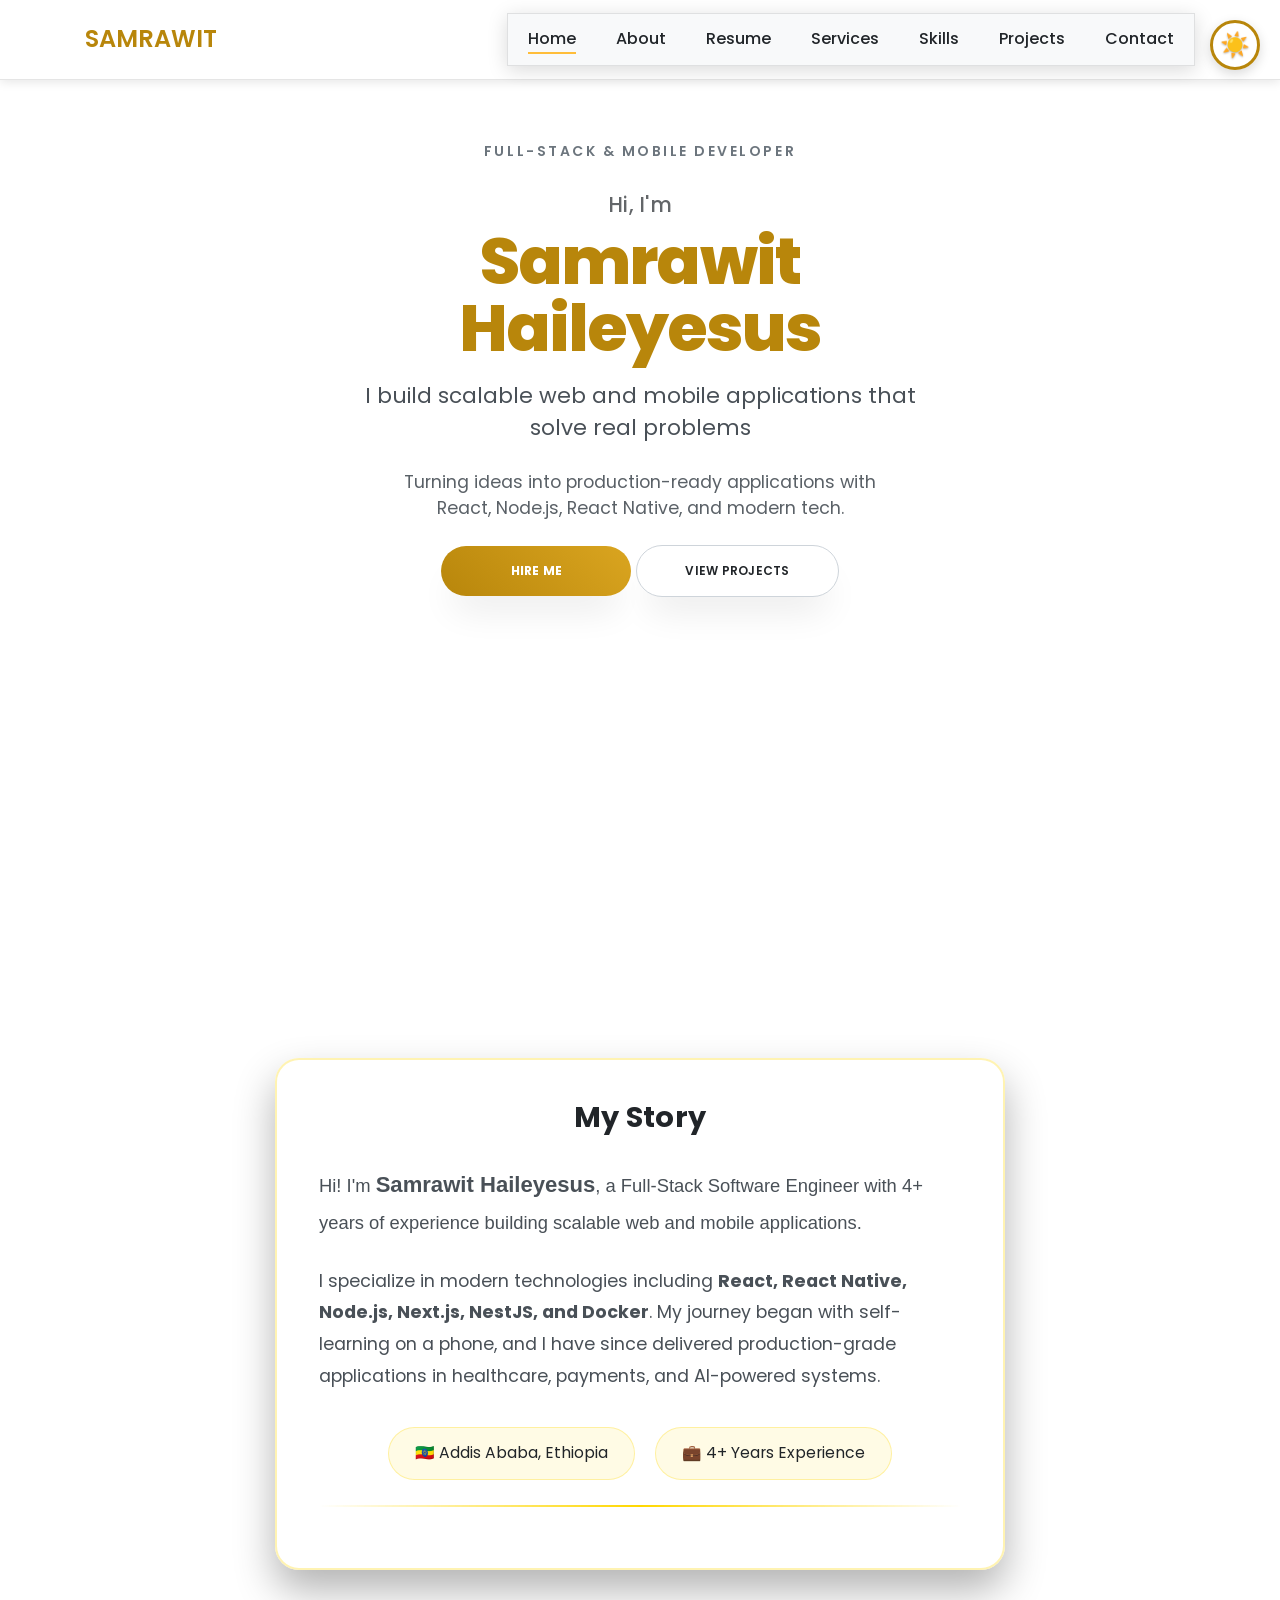
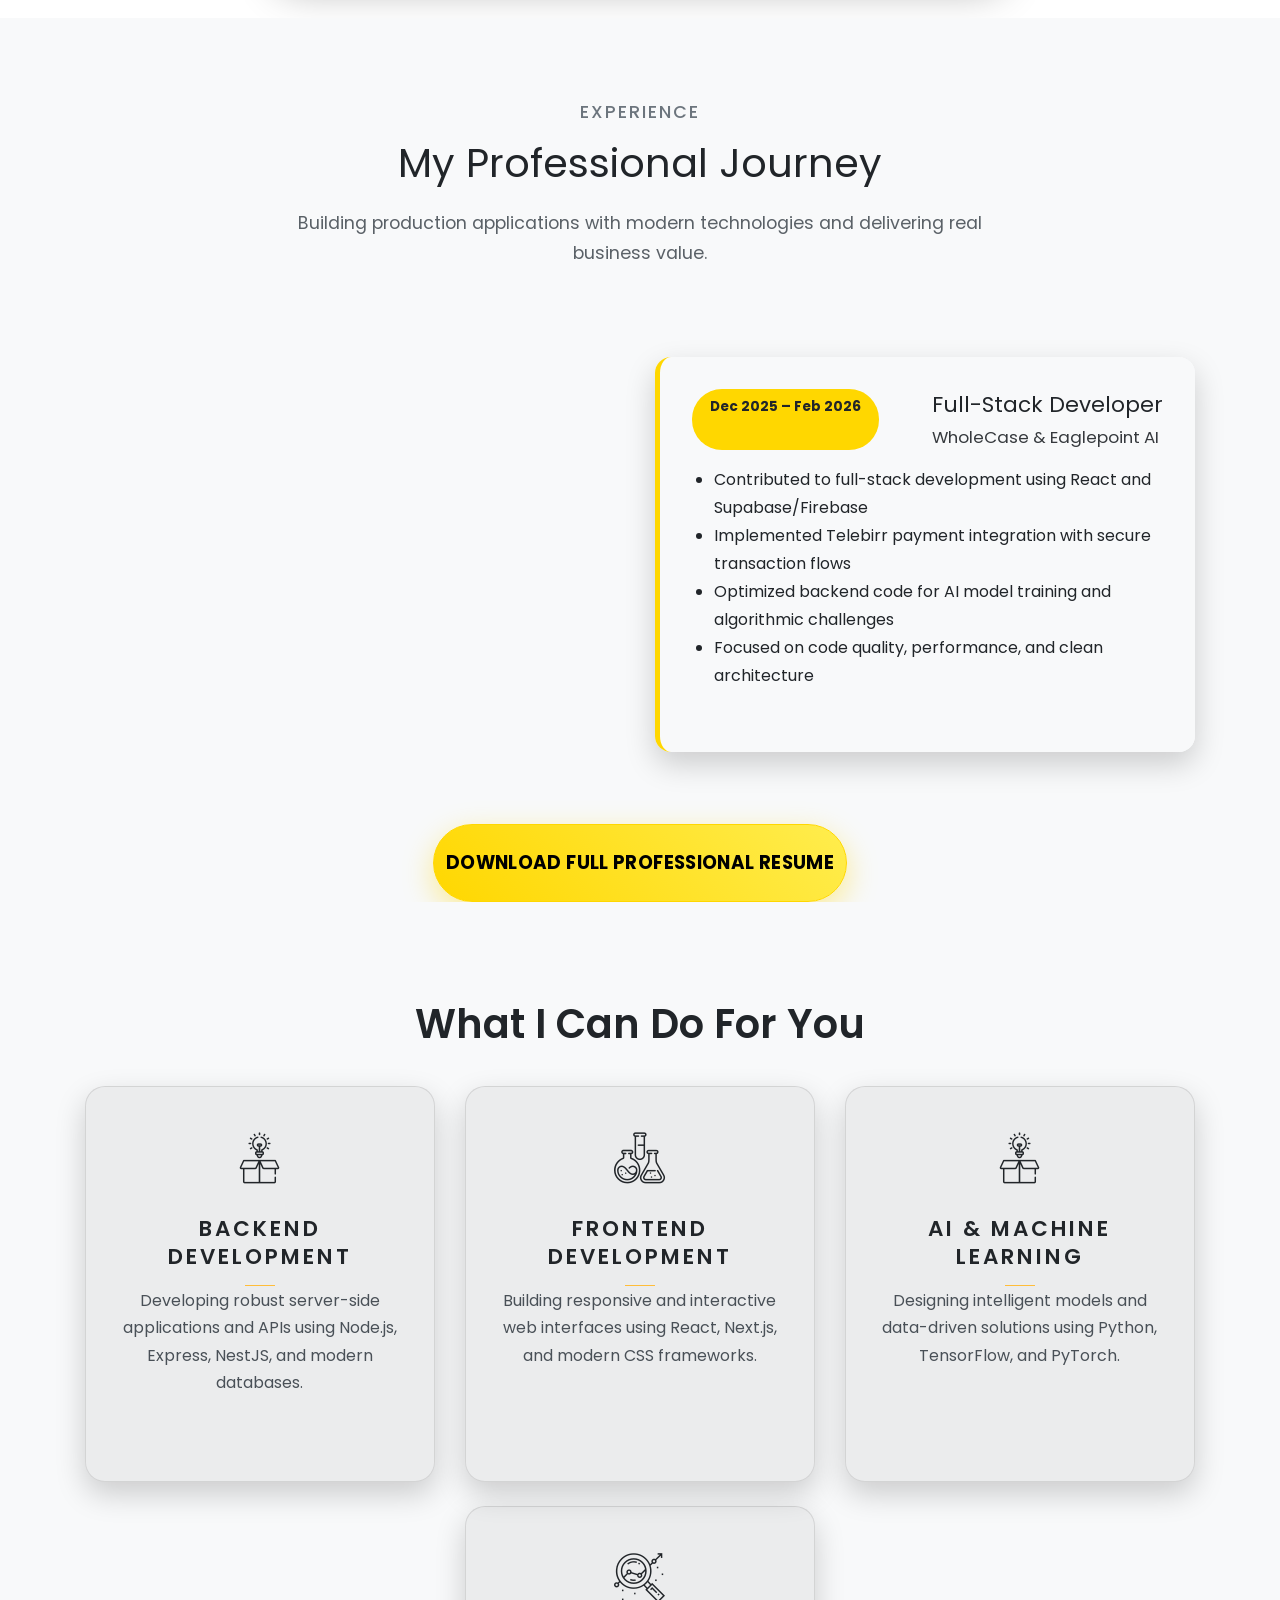
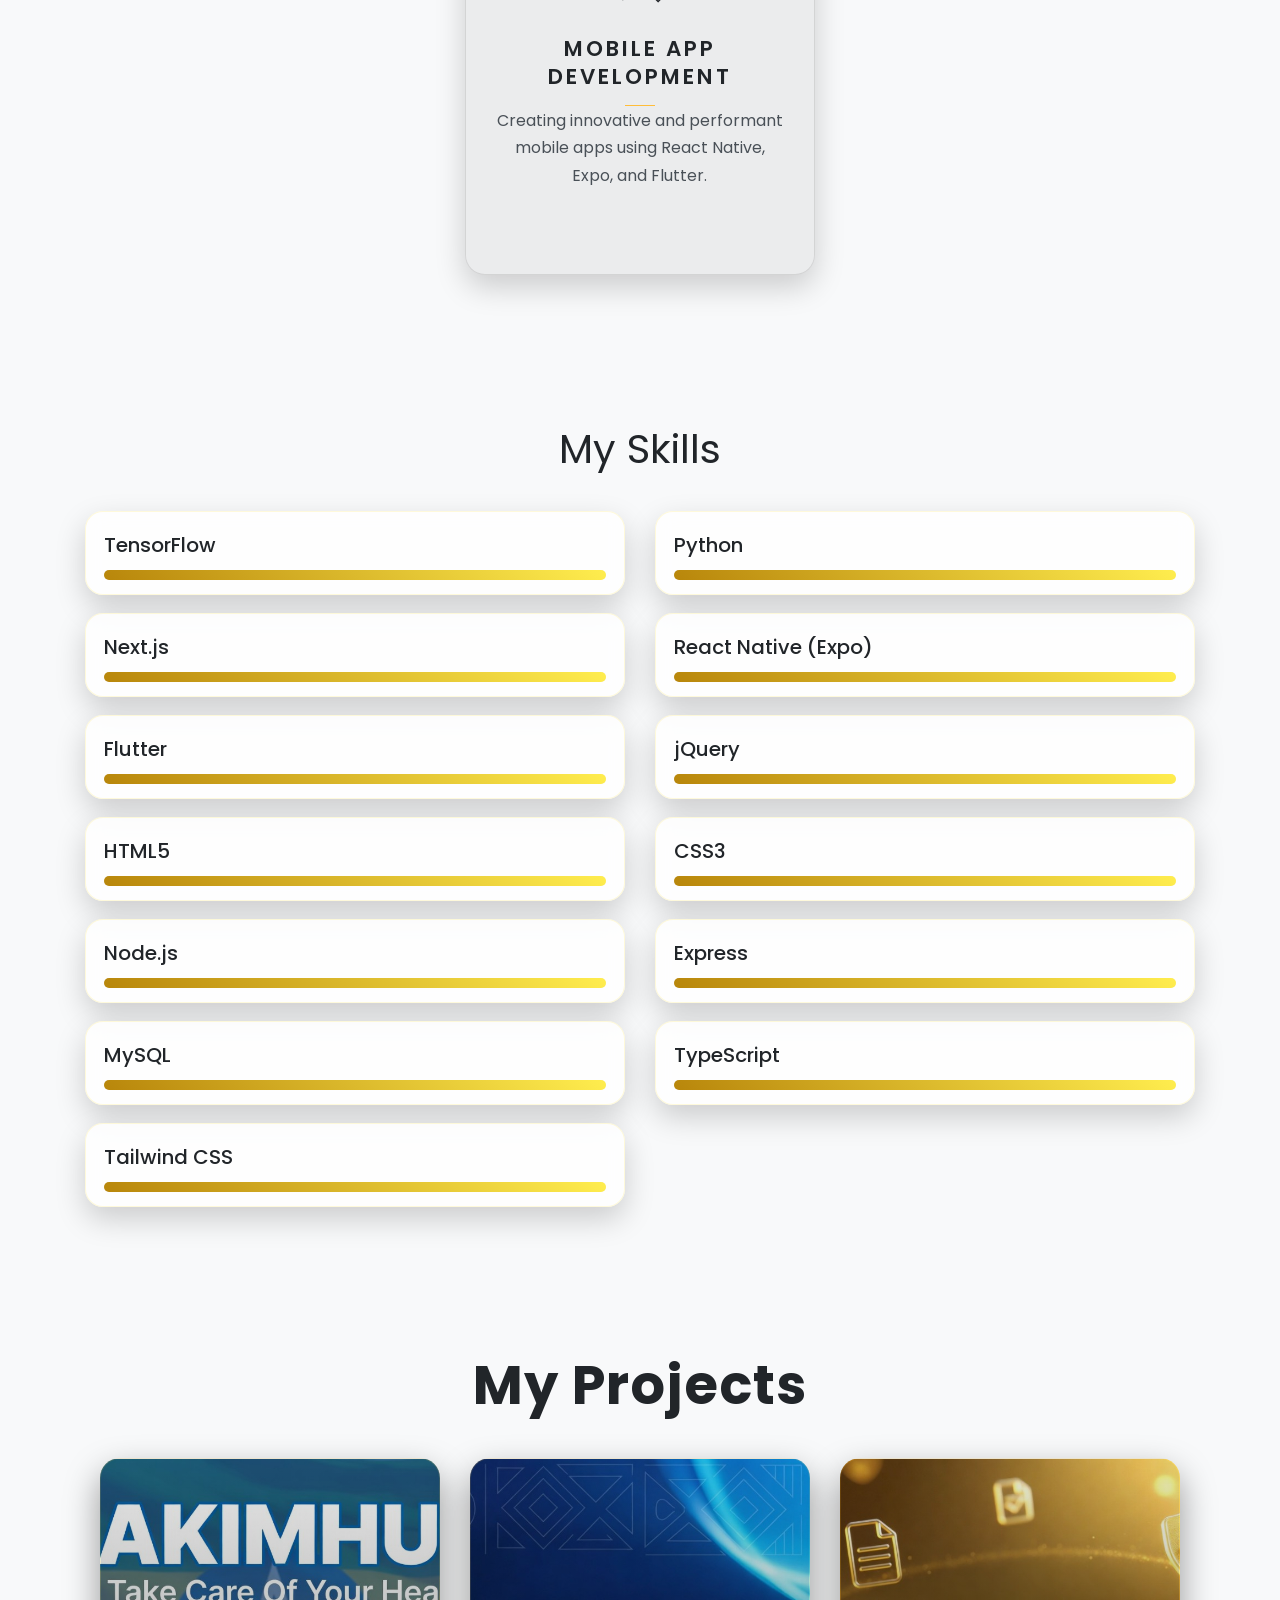
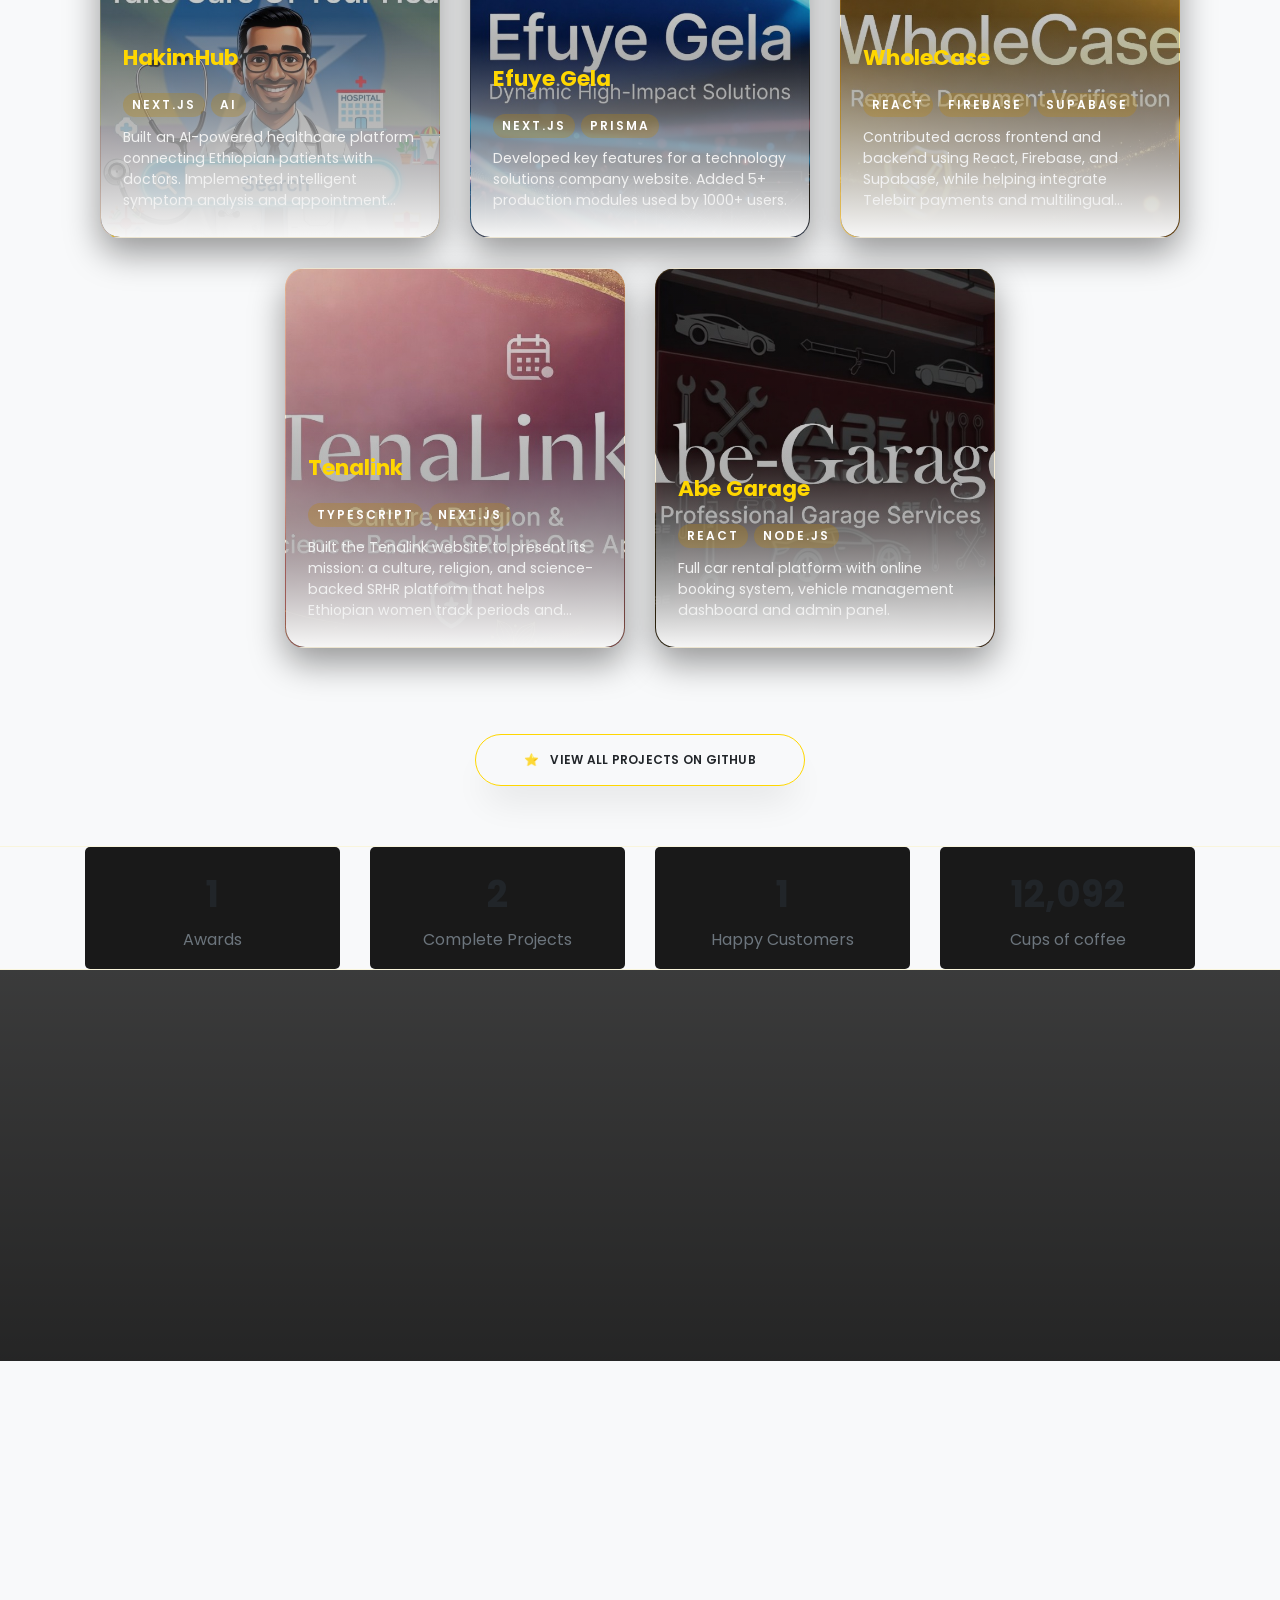
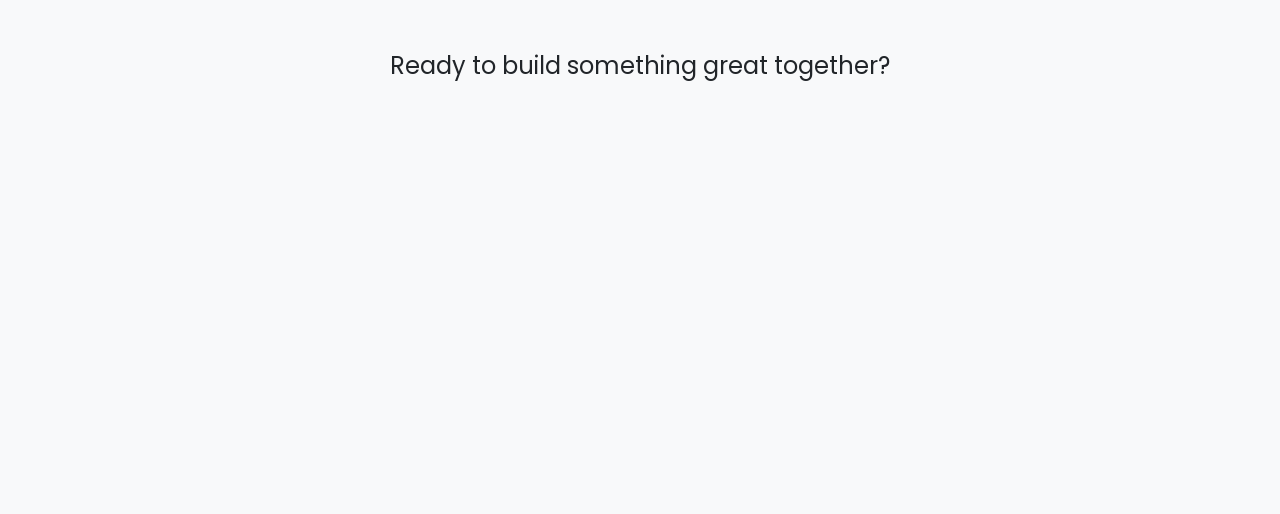
==== index.html @ e2651d64 "Update portfolio with new changes" ====
<!DOCTYPE html>
<html lang="en">
  <head>
    <title>Samrawit Haileyesus Portfolio</title>
    <meta charset="utf-8">
    <meta name="viewport" content="width=device-width, initial-scale=1, shrink-to-fit=no">
    <meta name="description" content="Samrawit Haileyesus - Full-Stack Developer and Mobile App Developer portfolio">
    <meta name="keywords" content="Full-Stack Developer, Mobile App Developer, React, Node.js, React Native, Web Development">
    <meta name="author" content="Samrawit Haileyesus">
    
    <link href="https://fonts.googleapis.com/css?family=Poppins:100,200,300,400,500,600,700,800,900" rel="stylesheet">

    <link rel="stylesheet" href="css/open-iconic-bootstrap.min.css">
    <link rel="stylesheet" href="css/animate.css">
    
    <link rel="stylesheet" href="css/owl.carousel.min.css">
    <link rel="stylesheet" href="css/owl.theme.default.min.css">
    <link rel="stylesheet" href="css/magnific-popup.css">

    <link rel="stylesheet" href="css/aos.css">

    <link rel="stylesheet" href="css/ionicons.min.css">
    
    <link rel="stylesheet" href="css/flaticon.css">
    <link rel="stylesheet" href="css/icomoon.css">
    <link rel="stylesheet" href="css/style.css">
  </head>
  <body data-spy="scroll" data-target=".site-navbar-target" data-offset="300">

     <!-- Theme Toggle Button - Top Left Corner -->
     <button class="theme-toggle-btn-fixed" id="theme-toggle" type="button" aria-label="Toggle theme">
       <span class="theme-icon">🌙</span>
     </button>


     <nav class="navbar navbar-expand-lg navbar-dark ftco_navbar ftco-navbar-light site-navbar-target" id="ftco-navbar">
     <div class="container">
       <a class="navbar-brand" href="index.html">Samrawit</a>

       <button class="navbar-toggler js-fh5co-nav-toggle fh5co-nav-toggle" type="button" data-toggle="collapse" data-target="#ftco-nav" aria-controls="ftco-nav" aria-expanded="false" aria-label="Toggle navigation">
         <span class="oi oi-menu"></span>
       </button>

	      <div class="collapse navbar-collapse" id="ftco-nav">
	        <ul class="navbar-nav nav ml-auto">
	          <li class="nav-item"><a href="#home-section" class="nav-link"><span>Home</span></a></li>
	          <li class="nav-item"><a href="#about-section" class="nav-link"><span>About</span></a></li>
	          <li class="nav-item"><a href="#resume-section" class="nav-link"><span>Resume</span></a></li>
	          <li class="nav-item"><a href="#services-section" class="nav-link"><span>Services</span></a></li>
	          <li class="nav-item"><a href="#skills-section" class="nav-link"><span>Skills</span></a></li>
	          <li class="nav-item"><a href="#projects-section" class="nav-link"><span>Projects</span></a></li>
	          <li class="nav-item"><a href="#contact-section" class="nav-link"><span>Contact</span></a></li>
	        </ul>
	      </div>
	    </div>
	  </nav>
    <div class="mobile-menu-backdrop" id="mobile-menu-backdrop"></div>
	  <section id="home-section" class="hero" style="background: #000000; height: 100vh; width: 100%; display: flex; align-items: center; position: relative;">
	  <div class="home-slider owl-carousel" style="width: 100%; height: 100%;">
	      <div class="slider-item">
	        <div class="container-fluid h-100">
	          <div class="row h-100 d-flex no-gutters slider-text align-items-center justify-content-center" data-scrollax-parent="true">
	           <div class="col-12 col-md-8 col-lg-6 d-flex align-items-center ftco-animate" data-scrollax=" properties: { translateY: '70%' }">
	           	<div class="text text-center">
	           		<span class="subheading">Full-Stack &amp; Mobile Developer</span>
	              <h1 class="mb-4 mt-3">
	                <span class="hero-intro">Hi, I'm</span>
	                <span class="hero-name">Samrawit Haileyesus</span>
	              </h1>
	              <h2 class="mb-4" style="font-size: 1.35rem; font-weight: 400; color: #ffd700;">I build scalable web and mobile applications that solve real problems</h2>
	              <p class="mb-4" style="max-width: 500px; margin-left: auto; margin-right: auto; font-size: 1.1rem; opacity: 0.9;">
	                Turning ideas into production-ready applications with React, Node.js, React Native, and modern tech.
	              </p>
	              <p>
	                <a href="#contact-section" class="btn btn-primary py-3 px-5 me-3" style="background: linear-gradient(45deg, #ffd700, #ffed4e); border: none; color: #000; font-weight: 700; border-radius: 50px;">Hire Me</a>
	                <a href="#projects-section" class="btn btn-white btn-outline-white py-3 px-5">View Projects</a>
	              </p>
	             </div>
	           </div>
	         </div>
	        </div>
	      </div>
	    </div>
    </section>

    <section class="ftco-about img ftco-section ftco-no-pb" id="about-section" style="background: #000000; padding: 60px 0; position: relative; overflow: hidden;">

    	<div class="container" style="position: relative; z-index: 2;">
    		<div class="row d-flex justify-content-center">
    			<div class="col-md-10 col-lg-8">
    				<div class="row justify-content-center pb-5">
            <div class="col-md-12 heading-section ftco-animate text-center" style="color: white;">
            	<h1 class="mb-3" style="color: #ffd700; font-size: 3.5rem; font-weight: 700; text-shadow: 3px 3px 6px rgba(0,0,0,0.7); letter-spacing: 2px;">About Me</h1>

            	<!-- Main content card -->
            	<div style="background: rgba(255, 255, 255, 0.08); border-radius: 25px; padding: 40px 60px; border: 2px solid rgba(255, 215, 0, 0.3); backdrop-filter: blur(10px); box-shadow: 0 20px 40px rgba(0,0,0,0.3); max-width: 1200px; margin: 0 auto;">

            		<!-- Bio section -->
            		<div style="margin-bottom: 30px;">
            			<h2 style="color: #ffd700; font-size: 1.8rem; margin-bottom: 25px; text-align: center;">My Story</h2>
            			<p style="color: #f8f9fa; font-size: 1.15rem; line-height: 1.9; margin-bottom: 25px; text-align: left; font-family: 'Segoe UI', Tahoma, Geneva, Verdana, sans-serif;">
            				Hi! I'm <strong style="color: #ffd700; font-size: 1.2em;">Samrawit Haileyesus</strong>, a Full-Stack Software Engineer with 4+ years of experience building scalable web and mobile applications.
            			</p>
            			<p style="color: #f8f9fa; font-size: 1.1rem; line-height: 1.8; margin-bottom: 0; text-align: left;">
            				I specialize in modern technologies including <strong>React, React Native, Node.js, Next.js, NestJS, and Docker</strong>. My journey began with self-learning on a phone, and I have since delivered production-grade applications in healthcare, payments, and AI-powered systems.
            			</p>
            		</div>

            		<div style="display: flex; gap: 20px; justify-content: center; flex-wrap: wrap; margin-top: 35px;">
            			<div style="background: rgba(255,215,0,0.1); padding: 12px 26px; border-radius: 30px; border: 1px solid rgba(255,215,0,0.3); color: #ffd700; font-size: 0.98rem;">
            				🇪🇹 Addis Ababa, Ethiopia
            			</div>
            			<div style="background: rgba(255,215,0,0.1); padding: 12px 26px; border-radius: 30px; border: 1px solid rgba(255,215,0,0.3); color: #ffd700; font-size: 0.98rem;">
            				💼 4+ Years Experience
            			</div>
            		</div>

            		<!-- Divider -->
            		<div style="width: 100%; height: 2px; background: linear-gradient(90deg, transparent, #ffd700, transparent); margin: 25px 0;"></div>

            	

            	</div>
            </div>
          </div>
    			</div>
    	</div>
    </section>

    <section class="ftco-section ftco-no-pb" id="resume-section" style="padding: 80px 0; background: var(--section-bg);">
    	<div class="container">
    		<div class="row justify-content-center pb-5">
          <div class="col-md-10 heading-section text-center ftco-animate">
            <span class="subheading" style="color:#ffd700; font-size:1.1rem; letter-spacing:2px;">EXPERIENCE</span>
            <h1 class="mb-3" style="color:#ffd700;">My Professional Journey</h1>
            <p style="max-width: 700px; margin: 0 auto 40px; font-size: 1.1rem; opacity: 0.9;">
              Building production applications with modern technologies and delivering real business value.
            </p>
          </div>
        </div>

    		<div class="row">
    			<!-- Tenalink -->
    			<div class="col-md-6 mb-4">
    				<div class="resume-wrap ftco-animate" style="background: var(--card-bg); border-radius: 16px; padding: 32px; height: 100%; border-left: 5px solid #ffd700; box-shadow: 0 10px 30px rgba(0,0,0,0.2);">
    					<div style="display: flex; justify-content: space-between; margin-bottom: 16px; flex-wrap: wrap; gap: 10px;">
    						<span class="date" style="background: #ffd700; color: #000; padding: 6px 18px; border-radius: 30px; font-size: 0.85rem; font-weight: 700;">Jun 2024 – Sep 2025</span>
    						<div class="text-end">
    							<h3 style="color: #ffd700; margin: 0; font-size: 1.35rem;">React Native Developer</h3>
    							<h4 style="color: #fff; margin: 4px 0 0; font-size: 1.05rem; opacity: 0.9;">Tenalink</h4>
    						</div>
    					</div>
    					<ul style="color: #ddd; line-height: 1.75; padding-left: 22px; margin: 0;">
    						<li>Developed <strong>9+ production modules</strong> for a health tracking mobile app using React Native and Expo</li>
    						<li>Built user authentication, appointment scheduling system, and real-time notifications</li>
    						<li>Integrated backend services with NestJS, Docker, and Swagger API documentation</li>
    					</ul>
    				</div>
    			</div>

    			<!-- WholeCase / Eaglepoint -->
    			<div class="col-md-6 mb-4">
    				<div class="resume-wrap ftco-animate" style="background: var(--card-bg); border-radius: 16px; padding: 32px; height: 100%; border-left: 5px solid #ffd700; box-shadow: 0 10px 30px rgba(0,0,0,0.2);">
    					<div style="display: flex; justify-content: space-between; margin-bottom: 16px; flex-wrap: wrap; gap: 10px;">
    						<span class="date" style="background: #ffd700; color: #000; padding: 6px 18px; border-radius: 30px; font-size: 0.85rem; font-weight: 700;">Dec 2025 – Feb 2026</span>
    						<div class="text-end">
    							<h3 style="color: #ffd700; margin: 0; font-size: 1.35rem;">Full-Stack Developer</h3>
    							<h4 style="color: #fff; margin: 4px 0 0; font-size: 1.05rem; opacity: 0.9;">WholeCase &amp; Eaglepoint AI</h4>
    						</div>
    					</div>
    					<ul style="color: #ddd; line-height: 1.75; padding-left: 22px; margin: 0;">
    						<li>Contributed to full-stack development using React and Supabase/Firebase</li>
    						<li>Implemented Telebirr payment integration with secure transaction flows</li>
    						<li>Optimized backend code for AI model training and algorithmic challenges</li>
    						<li>Focused on code quality, performance, and clean architecture</li>
    					</ul>
    				</div>
    			</div>
    		</div>

    		<!-- Download CV -->
    		<div class="row justify-content-center mt-5">
    			<div class="col-12 text-center ftco-animate">
    				<a href="https://flowcv.com/resume/ltc1hla692" target="_blank" 
    				   class="btn btn-primary py-4 px-6 cv-btn" 
    				   style="background: linear-gradient(45deg, #ffd700, #ffed4e); color: #000; font-weight: 700; border-radius: 50px; font-size: 1.15rem; box-shadow: 0 10px 30px rgba(255, 215, 0, 0.4); border: none; transition: all 0.3s ease;">
    					Download Full Professional Resume
    				</a>
    			</div>
    		</div>
    	</div>
    </section>

    <section class="ftco-section" id="services-section" style="background: #000000; padding: 60px 0;">
    	<div class="container">
    		<div class="row justify-content-center py-3 mt-3">
          <div class="col-md-12 heading-section text-center ftco-animate">
          
            <h2 class="mb-3" style="color: #ffd700; font-size: 2.5rem; font-weight: 600;">What I Can Do For You</h2>
            
          </div>
        </div>
    		<div class="row g-4">
          <div class="col-md-6 col-lg-4 text-center d-flex ftco-animate mb-4">
            <a href="#contact-section" class="services-1" style="background: rgba(255, 255, 255, 0.1); border-radius: 20px; padding: 45px 30px; color: white; transition: all 0.3s ease; text-decoration: none; display: block; height: 100%; border: 1px solid rgba(255,215,0,0.2); width: 100%;">
              <span class="icon">
                <i class="flaticon-ideas" style="color: #ffd700; font-size: 3.2rem; margin-bottom: 25px;"></i>
              </span>
              <div class="desc">
                <h3 class="mb-3" style="color: white; font-size: 1.35rem; font-weight: 600;">Backend Development</h3>
                <p style="color: #f8f9fa; font-size: 1rem; line-height: 1.7; margin: 0;">Developing robust server-side applications and APIs using Node.js, Express, NestJS, and modern databases.</p>
              </div>
            </a>
          </div>
      <div class="col-md-6 col-lg-4 text-center d-flex ftco-animate mb-4">
    		<a href="#contact-section" class="services-1" style="background: rgba(255, 255, 255, 0.1); border-radius: 20px; padding: 45px 30px; color: white; transition: all 0.3s ease; text-decoration: none; display: block; height: 100%; border: 1px solid rgba(255,215,0,0.2); width: 100%;">
    			<span class="icon">
    				<i class="flaticon-flasks" style="color: #ffd700; font-size: 3.2rem; margin-bottom: 25px;"></i>
    			</span>
    			<div class="desc">
    				<h3 class="mb-3" style="color: white; font-size: 1.35rem; font-weight: 600;">Frontend Development</h3>
    				<p style="color: #f8f9fa; font-size: 1rem; line-height: 1.7; margin: 0;">Building responsive and interactive web interfaces using React, Next.js, and modern CSS frameworks.</p>
    			</div>
    		</a>
    	</div>
    	<div class="col-md-6 col-lg-4 text-center d-flex ftco-animate mb-4">
    		<a href="#contact-section" class="services-1" style="background: rgba(255, 255, 255, 0.1); border-radius: 20px; padding: 45px 30px; color: white; transition: all 0.3s ease; text-decoration: none; display: block; height: 100%; border: 1px solid rgba(255,215,0,0.2); width: 100%;">
    			<span class="icon">
    				<i class="flaticon-ideas" style="color: #ffd700; font-size: 3.2rem; margin-bottom: 25px;"></i>
    			</span>
    			<div class="desc">
    				<h3 class="mb-3" style="color: white; font-size: 1.35rem; font-weight: 600;">AI & Machine Learning</h3>
    				<p style="color: #f8f9fa; font-size: 1rem; line-height: 1.7; margin: 0;">Designing intelligent models and data-driven solutions using Python, TensorFlow, and PyTorch.</p>
    			</div>
    		</a>
    	</div>
    	<div class="col-md-6 col-lg-4 text-center d-flex ftco-animate mb-4 mx-auto">
    		<a href="#contact-section" class="services-1" style="background: rgba(255, 255, 255, 0.1); border-radius: 20px; padding: 45px 30px; color: white; transition: all 0.3s ease; text-decoration: none; display: block; height: 100%; border: 1px solid rgba(255,215,0,0.2); width: 100%;">
    			<span class="icon">
    				<i class="flaticon-analysis" style="color: #ffd700; font-size: 3.2rem; margin-bottom: 25px;"></i>
    			</span>
    			<div class="desc">
    				<h3 class="mb-3" style="color: white; font-size: 1.35rem; font-weight: 600;">Mobile App Development</h3>
    				<p style="color: #f8f9fa; font-size: 1rem; line-height: 1.7; margin: 0;">Creating innovative and performant mobile apps using React Native, Expo, and Flutter.</p>
    			</div>
    		</a>
    	</div>
    

   </div>
    	</div>
    </section>

		
		<section class="ftco-section" id="skills-section" style="background: #000000; padding: 60px 0;">
		<div class="container">
		  <div class="row justify-content-center pb-3">
		    <div class="col-md-12 heading-section text-center ftco-animate">

		      <h1 class="mb-3" style="color: white;">My Skills</h1>
		     
		    </div>
		  </div>

    <div class="row">
      <div class="col-md-6 animate-box">
        <div class="progress-wrap ftco-animate">
          <h3 style="color: white;">TensorFlow</h3>
          <div class="progress" style="background: rgba(255, 255, 255, 0.2); border-radius: 10px;">
            <div class="progress-bar color-1" role="progressbar" style="width:100%; background: linear-gradient(45deg, #ffd700, #ffed4e);"></div>
          </div>
        </div>
       
      </div>
        <div class="col-md-6 animate-box">
        <div class="progress-wrap ftco-animate">
          <h3 style="color: white;">Python</h3>
          <div class="progress" style="background: rgba(255, 255, 255, 0.2); border-radius: 10px;">
            <div class="progress-bar color-1" role="progressbar" style="width:100%; background: linear-gradient(45deg, #ffd700, #ffed4e);"></div>
          </div>
        </div>
      </div>
      <div class="col-md-6 animate-box">
        <div class="progress-wrap ftco-animate">
          <h3 style="color: white;">Next.js</h3>
          <div class="progress" style="background: rgba(255, 255, 255, 0.2); border-radius: 10px;">
            <div class="progress-bar color-1" role="progressbar" style="width:100%; background: linear-gradient(45deg, #ffd700, #ffed4e);"></div>
          </div>
        </div>
      </div>

      

      <div class="col-md-6 animate-box">
        <div class="progress-wrap ftco-animate">
          <h3 style="color: white;">React Native (Expo)</h3>
          <div class="progress" style="background: rgba(255, 255, 255, 0.2); border-radius: 10px;">
            <div class="progress-bar color-3" role="progressbar" style="width:100%; background: linear-gradient(45deg, #ffd700, #ffed4e);"></div>
          </div>
        </div>
      </div>

      <div class="col-md-6 animate-box">
        <div class="progress-wrap ftco-animate">
          <h3 style="color: white;">Flutter</h3>
          <div class="progress" style="background: rgba(255, 255, 255, 0.2); border-radius: 10px;">
            <div class="progress-bar color-4" role="progressbar" style="width:100%; background: linear-gradient(45deg, #ffd700, #ffed4e);"></div>
          </div>
        </div>
      </div>

      <div class="col-md-6 animate-box">
        <div class="progress-wrap ftco-animate">
          <h3 style="color: white;">jQuery</h3>
          <div class="progress" style="background: rgba(255, 255, 255, 0.2); border-radius: 10px;">
            <div class="progress-bar color-5" role="progressbar" style="width:100%; background: linear-gradient(45deg, #ffd700, #ffed4e);"></div>
          </div>
        </div>
      </div>

      <div class="col-md-6 animate-box">
        <div class="progress-wrap ftco-animate">
          <h3 style="color: white;">HTML5</h3>
          <div class="progress" style="background: rgba(255, 255, 255, 0.2); border-radius: 10px;">
            <div class="progress-bar color-6" role="progressbar" style="width:100%; background: linear-gradient(45deg, #ffd700, #ffed4e);"></div>
          </div>
        </div>
      </div>

      <div class="col-md-6 animate-box">
        <div class="progress-wrap ftco-animate">
          <h3 style="color: white;">CSS3</h3>
          <div class="progress" style="background: rgba(255, 255, 255, 0.2); border-radius: 10px;">
            <div class="progress-bar color-1" role="progressbar" style="width:100%; background: linear-gradient(45deg, #ffd700, #ffed4e);"></div>
          </div>
        </div>
      </div>

      <div class="col-md-6 animate-box">
        <div class="progress-wrap ftco-animate">
          <h3 style="color: white;">Node.js</h3>
          <div class="progress" style="background: rgba(255, 255, 255, 0.2); border-radius: 10px;">
            <div class="progress-bar color-2" role="progressbar" style="width:100%; background: linear-gradient(45deg, #ffd700, #ffed4e);"></div>
          </div>
        </div>
      </div>

      <div class="col-md-6 animate-box">
        <div class="progress-wrap ftco-animate">
          <h3 style="color: white;">Express</h3>
          <div class="progress" style="background: rgba(255, 255, 255, 0.2); border-radius: 10px;">
            <div class="progress-bar color-3" role="progressbar" style="width:100%; background: linear-gradient(45deg, #ffd700, #ffed4e);"></div>
          </div>
        </div>
      </div>

      <div class="col-md-6 animate-box">
        <div class="progress-wrap ftco-animate">
          <h3 style="color: white;">MySQL</h3>
          <div class="progress" style="background: rgba(255, 255, 255, 0.2); border-radius: 10px;">
            <div class="progress-bar color-4" role="progressbar" style="width:100%; background: linear-gradient(45deg, #ffd700, #ffed4e);"></div>
          </div>
        </div>
      </div>
       <div class="col-md-6 animate-box">
        <div class="progress-wrap ftco-animate">
          <h3 style="color: white;">TypeScript</h3>
          <div class="progress" style="background: rgba(255, 255, 255, 0.2); border-radius: 10px;">
            <div class="progress-bar color-3" role="progressbar" style="width:100%; background: linear-gradient(45deg, #ffd700, #ffed4e);"></div>
          </div>
        </div>
      </div>
       <div class="col-md-6 animate-box">
        <div class="progress-wrap ftco-animate">
          <h3 style="color: white;">Tailwind CSS</h3>
          <div class="progress" style="background: rgba(255, 255, 255, 0.2); border-radius: 10px;">
            <div class="progress-bar color-3" role="progressbar" style="width:100%; background: linear-gradient(45deg, #ffd700, #ffed4e);"></div>
          </div>
        </div>
      </div>
    </div>
  </div>
</section>

 
<section class="ftco-section ftco-project" id="projects-section" style="background: #000000; padding: 60px 0;">
  <div class="container">
    <div class="row justify-content-center pb-3">
      <div class="col-md-12 heading-section text-center ftco-animate">
        <h1 class="mb-3" style="color: #ffd700; font-size: 3rem; font-weight: 700; text-shadow: 2px 2px 4px rgba(0,0,0,0.5);">My Projects</h1>
        
      </div>
    </div>

    <div class="row g-4 justify-content-center" style="max-width: 1200px; margin: 0 auto;">
      <!-- HakimHub - Featured -->
      <div class="col-md-6 col-lg-4">
        <a href="https://hakimhub.app/" style="text-decoration: none; color: inherit;" target="_blank" rel="noopener noreferrer">
          <div class="project img ftco-animate"
               style="background-image: url('images/hakimhub-app.png'); height:380px; background-size: cover; background-position: center; border-radius: 20px; position: relative; overflow: hidden; box-shadow: 0 15px 35px rgba(0,0,0,0.4); transition: all 0.4s cubic-bezier(0.4, 0, 0.2, 1);">
            <div class="overlay" style="background: linear-gradient(45deg, rgba(0,0,0,0.75) 0%, rgba(255,215,0,0.25) 100%);"></div>
            <div class="text text-center p-4" style="position: absolute; bottom:0; left:0; right:0; color:#fff; background: linear-gradient(transparent, rgba(0,0,0,0.95)); min-height: 165px; display: flex; flex-direction: column; justify-content: flex-end;">
              <h3 style="color: #ffd700; font-size: 1.35rem; margin-bottom: 8px; font-weight: 700;">HakimHub</h3>
              <div style="display:flex; gap:6px; margin-bottom:10px; flex-wrap:wrap; justify-content:center;">
                <span style="background:rgba(255,215,0,0.25); color:#ffd700; font-size:0.75rem; padding:2px 9px; border-radius:12px;">Next.js</span>
                <span style="background:rgba(255,215,0,0.25); color:#ffd700; font-size:0.75rem; padding:2px 9px; border-radius:12px;">AI</span>
              </div>
              <p style="color: #e0e0e0; font-size: 0.85rem; line-height: 1.45; margin: 0;">Built an AI-powered healthcare platform connecting Ethiopian patients with doctors. Implemented intelligent symptom analysis and appointment system.</p>
            </div>
          </div>
        </a>
      </div>
      <!-- Efuye Gela -->
      <div class="col-md-6 col-lg-4">
        <a href="https://efuye-gela-lovat.vercel.app/" style="text-decoration: none; color: inherit;" target="_blank" rel="noopener noreferrer">
          <div class="project img ftco-animate"
               style="background-image: url('images/efuye-gela-project.png'); height:380px; background-size: cover; background-position: center; border-radius: 20px; position: relative; overflow: hidden; box-shadow: 0 15px 35px rgba(0,0,0,0.4); transition: all 0.4s cubic-bezier(0.4, 0, 0.2, 1);">
            <div class="overlay" style="background: linear-gradient(45deg, rgba(0,0,0,0.75) 0%, rgba(255,215,0,0.25) 100%);"></div>
            <div class="text text-center p-4" style="position: absolute; bottom:0; left:0; right:0; color:#fff; background: linear-gradient(transparent, rgba(0,0,0,0.95)); min-height: 165px; display: flex; flex-direction: column; justify-content: flex-end;">
              <h3 style="color: #ffd700; font-size: 1.35rem; margin-bottom: 8px; font-weight: 700;">Efuye Gela</h3>
              <div style="display:flex; gap:6px; margin-bottom:10px; flex-wrap:wrap; justify-content:center;">
                <span style="background:rgba(255,215,0,0.25); color:#ffd700; font-size:0.75rem; padding:2px 9px; border-radius:12px;">Next.js</span>
                <span style="background:rgba(255,215,0,0.25); color:#ffd700; font-size:0.75rem; padding:2px 9px; border-radius:12px;">Prisma</span>
              </div>
              <p style="color: #e0e0e0; font-size: 0.85rem; line-height: 1.45; margin: 0;">Developed key features for a technology solutions company website. Added 5+ production modules used by 1000+ users.</p>
            </div>
          </div>
        </a>
      </div>

      <!-- WholeCase -->
      <div class="col-md-6 col-lg-4">
        <a href="https://whole-case.com/" style="text-decoration: none; color: inherit;" target="_blank" rel="noopener noreferrer">
          <div class="project img ftco-animate"
               style="background-image: url('images/wholecase-project.png'); height:380px; background-size: cover; background-position: center; border-radius: 20px; position: relative; overflow: hidden; box-shadow: 0 15px 35px rgba(0,0,0,0.4); transition: all 0.4s cubic-bezier(0.4, 0, 0.2, 1);">
            <div class="overlay" style="background: linear-gradient(45deg, rgba(0,0,0,0.75) 0%, rgba(255,215,0,0.25) 100%);"></div>
            <div class="text text-center p-4" style="position: absolute; bottom:0; left:0; right:0; color:#fff; background: linear-gradient(transparent, rgba(0,0,0,0.95)); min-height: 165px; display: flex; flex-direction: column; justify-content: flex-end;">
              <h3 style="color: #ffd700; font-size: 1.35rem; margin-bottom: 8px; font-weight: 700;">WholeCase</h3>
              <div style="display:flex; gap:6px; margin-bottom:10px; flex-wrap:wrap; justify-content:center;">
                <span style="background:rgba(255,215,0,0.25); color:#ffd700; font-size:0.75rem; padding:2px 9px; border-radius:12px;">React</span>
                <span style="background:rgba(255,215,0,0.25); color:#ffd700; font-size:0.75rem; padding:2px 9px; border-radius:12px;">Firebase</span>
                <span style="background:rgba(255,215,0,0.25); color:#ffd700; font-size:0.75rem; padding:2px 9px; border-radius:12px;">Supabase</span>
              </div>
              <p style="color: #e0e0e0; font-size: 0.85rem; line-height: 1.45; margin: 0;">Contributed across frontend and backend using React, Firebase, and Supabase, while helping integrate Telebirr payments and multilingual support.</p>
            </div>
          </div>
        </a>
      </div>

      <!-- Tenalink (Your strongest project) -->
      <div class="col-md-6 col-lg-4">
        <a href="https://www.tenalink.org/" style="text-decoration: none; color: inherit;" target="_blank" rel="noopener noreferrer">
          <div class="project img ftco-animate"
               style="background-image: url('images/tenalink-project.png'); height:380px; background-size: cover; background-position: center; border-radius: 20px; position: relative; overflow: hidden; box-shadow: 0 15px 35px rgba(0,0,0,0.4); transition: all 0.4s cubic-bezier(0.4, 0, 0.2, 1);">
            <div class="overlay" style="background: linear-gradient(45deg, rgba(0,0,0,0.75) 0%, rgba(255,215,0,0.25) 100%);"></div>
            <div class="text text-center p-4" style="position: absolute; bottom:0; left:0; right:0; color:#fff; background: linear-gradient(transparent, rgba(0,0,0,0.95)); min-height: 165px; display: flex; flex-direction: column; justify-content: flex-end;">
              <h3 style="color: #ffd700; font-size: 1.35rem; margin-bottom: 8px; font-weight: 700;">Tenalink</h3>
              <div style="display:flex; gap:6px; margin-bottom:10px; flex-wrap:wrap; justify-content:center;">
                <span style="background:rgba(255,215,0,0.25); color:#ffd700; font-size:0.75rem; padding:2px 9px; border-radius:12px;">TypeScript</span>
                <span style="background:rgba(255,215,0,0.25); color:#ffd700; font-size:0.75rem; padding:2px 9px; border-radius:12px;">Next.js</span>
              </div>
              <p style="color: #e0e0e0; font-size: 0.85rem; line-height: 1.45; margin: 0;">Built the Tenalink website to present its mission: a culture, religion, and science-backed SRHR platform that helps Ethiopian women track periods and pregnancy in one accessible experience.</p>
            </div>
          </div>
        </a>
      </div>

      <!-- Abe Garage -->
      <div class="col-md-6 col-lg-4">
        <a href="https://abe-gerage.netlify.app/" style="text-decoration: none; color: inherit;" target="_blank" rel="noopener noreferrer">
          <div class="project img ftco-animate"
               style="background-image: url('images/abe-garage-project.png'); height:380px; background-size: cover; background-position: center; border-radius: 20px; position: relative; overflow: hidden; box-shadow: 0 15px 35px rgba(0,0,0,0.4); transition: all 0.4s cubic-bezier(0.4, 0, 0.2, 1);">
            <div class="overlay" style="background: linear-gradient(45deg, rgba(0,0,0,0.75) 0%, rgba(255,215,0,0.25) 100%);"></div>
            <div class="text text-center p-4" style="position: absolute; bottom:0; left:0; right:0; color:#fff; background: linear-gradient(transparent, rgba(0,0,0,0.95)); min-height: 165px; display: flex; flex-direction: column; justify-content: flex-end;">
              <h3 style="color: #ffd700; font-size: 1.35rem; margin-bottom: 8px; font-weight: 700;">Abe Garage</h3>
              <div style="display:flex; gap:6px; margin-bottom:10px; flex-wrap:wrap; justify-content:center;">
                <span style="background:rgba(255,215,0,0.25); color:#ffd700; font-size:0.75rem; padding:2px 9px; border-radius:12px;">React</span>
                <span style="background:rgba(255,215,0,0.25); color:#ffd700; font-size:0.75rem; padding:2px 9px; border-radius:12px;">Node.js</span>
              </div>
              <p style="color: #e0e0e0; font-size: 0.85rem; line-height: 1.45; margin: 0;">Full car rental platform with online booking system, vehicle management dashboard and admin panel.</p>
            </div>
          </div>
        </a>
      </div>
</div>

<div class="text-center mt-5">
  <a href="https://github.com/samrawitgithubac" target="_blank" class="btn btn-outline-light py-3 px-5" style="border-color:#ffd700; color:#ffd700; border-radius:50px;">
    <span style="margin-right:8px;">⭐</span> View All Projects on GitHub
  </a>
</div>
</section>
<!-- Project hover effects -->
<style>
  #projects-section .project {
    cursor: pointer;
  }

  #projects-section .project .overlay {
    opacity: 1 !important;
    z-index: 1 !important;
    background: linear-gradient(180deg, rgba(0, 0, 0, 0.1) 0%, rgba(0, 0, 0, 0.22) 40%, rgba(0, 0, 0, 0.82) 100%) !important;
  }

  #projects-section .project .text {
    left: 0 !important;
    right: 0 !important;
    bottom: 0 !important;
    width: 100% !important;
    max-width: 100% !important;
    min-height: 175px !important;
    opacity: 1 !important;
    z-index: 2 !important;
    padding: 24px 22px !important;
    display: flex !important;
    flex-direction: column !important;
    justify-content: flex-end !important;
    align-items: flex-start !important;
    gap: 10px;
    text-align: left !important;
    background: linear-gradient(180deg, transparent 0%, rgba(0,0,0,0.16) 18%, rgba(0,0,0,0.94) 100%) !important;
    transform: none !important;
  }

  #projects-section .project .text h3,
  #projects-section .project .text p {
    width: 100%;
  }

  #projects-section .project .text > div {
    justify-content: flex-start !important;
    margin-bottom: 0 !important;
  }

  #projects-section .project .text p {
    margin: 0 !important;
    color: #f1f1f1 !important;
    font-size: 0.88rem !important;
    line-height: 1.5 !important;
    display: -webkit-box;
    line-clamp: 4;
    -webkit-line-clamp: 4;
    -webkit-box-orient: vertical;
    overflow: hidden;
  }

  #projects-section .project:hover .overlay {
    background: linear-gradient(180deg, rgba(0, 0, 0, 0.16) 0%, rgba(0, 0, 0, 0.3) 42%, rgba(0, 0, 0, 0.96) 100%) !important;
  }

  #projects-section .project:hover .text {
    transform: translateY(-4px) !important;
  }

  .project:hover {
    transform: translateY(-10px);
    box-shadow: 0 20px 40px rgba(255, 215, 0, 0.3);
  }

  /* Better mobile project cards */
  @media (max-width: 768px) {
    .project {
      height: 320px !important;
    }
    #projects-section .project .text {
      min-height: 145px !important;
      padding: 18px 16px !important;
    }
    #projects-section .project .text h3 {
      font-size: 1.1rem;
    }
    #projects-section .project .text p {
      font-size: 0.78rem !important;
      line-clamp: 3;
      -webkit-line-clamp: 3;
    }
  }
  .project:hover .overlay {
    background: linear-gradient(45deg, rgba(255,215,0,0.3) 0%, rgba(0,0,0,0.8) 100%);
  }
  .project .text h3 {
    transition: color 0.3s ease;
  }
  .project:hover .text h3 {
    color: #ffd700; /* highlight title on hover */
  }

  /* Contact icon hover effects */
  .contact-info .icon span {
    transition: all 0.3s ease;
  }
  .contact-info .icon span:hover {
    transform: scale(1.2);
    filter: brightness(1.2);
  }

  /* GitHub icon hover effect */
  .box:hover .icon span {
    transform: scale(1.2);
    filter: brightness(1.2);
  }

  /* Theme Toggle Button */
  .theme-toggle-btn-fixed {
    position: fixed;
    top: 20px;
    right: 20px;
    background: rgba(255, 215, 0, 0.2);
    border: 2px solid #ffd700;
    border-radius: 50%;
    width: 50px;
    height: 50px;
    display: flex;
    align-items: center;
    justify-content: center;
    cursor: pointer;
    transition: all 0.3s ease;
    font-size: 1.5rem;
    z-index: 1000;
  }

  .theme-toggle-btn-fixed:hover,
  .theme-toggle-btn-fixed:active,
  .theme-toggle-btn-fixed:focus {
    background: rgba(255, 215, 0, 0.3);
    transform: scale(1.05);
    outline: none;
  }

  /* Better touch interaction for mobile */
  .theme-toggle-btn-fixed {
    -webkit-tap-highlight-color: transparent;
    touch-action: manipulation;
  }

  .theme-icon {
    transition: transform 0.3s ease;
  }

  /* CSS Variables for Theme */
  :root {
    --bg-color: #000000;
    --text-color: #ffffff;
    --card-bg: rgba(255, 255, 255, 0.08);
    --card-border: rgba(255, 215, 0, 0.3);
    --navbar-bg: rgba(0, 0, 0, 0.95);
    --section-bg: #000000;
    --gold-color: #ffd700;
    --text-muted: #f8f9fa;
    --overlay-bg: rgba(0, 0, 0, 0.7);
  }

  /* Light Theme Variables */
  .light-theme {
    --bg-color: #ffffff;
    --text-color: #000000;
    --card-bg: rgba(0, 0, 0, 0.05);
    --card-border: rgba(0, 0, 0, 0.1);
    --navbar-bg: rgba(255, 255, 255, 0.95);
    --section-bg: #f8f9fa;
    --gold-color: #b8860b;
    --text-muted: #495057;
    --overlay-bg: rgba(255, 255, 255, 0.8);
    --heading-color: #212529;
    --link-color: #007bff;
    --button-bg: #007bff;
    --button-text: #ffffff;
  }

  /* Apply CSS Variables */
  body {
    background-color: var(--bg-color);
    color: var(--text-color);
    transition: all 0.3s ease;
  }

  .navbar {
    background-color: var(--navbar-bg) !important;
  }

  .navbar-brand {
    color: var(--gold-color) !important;
  }

  .nav-link {
    color: var(--text-color) !important;
  }

  .hero {
    background-color: var(--bg-color) !important;
  }

  .ftco-about, .ftco-section, .ftco-project, .ftco-section {
    background-color: var(--section-bg) !important;
  }

  .heading-section h1, .heading-section h2 {
    color: var(--gold-color) !important;
  }

  .services-1 {
    background: var(--card-bg) !important;
    border: 1px solid var(--card-border) !important;
    color: var(--text-color) !important;
  }

  .services-1 h3 {
    color: var(--text-color) !important;
  }

  .services-1 p {
    color: var(--text-muted) !important;
  }

  .progress {
    background: var(--card-bg) !important;
  }

  .progress-bar {
    background: linear-gradient(45deg, var(--gold-color), #ffed4e) !important;
  }

  .project {
    background-color: var(--section-bg) !important;
  }

  .project .overlay {
    background: linear-gradient(45deg, var(--overlay-bg) 0%, rgba(255, 215, 0, 0.2) 100%) !important;
  }

  .project .text {
    background: linear-gradient(transparent, rgba(0, 0, 0, 0.9)) !important;
  }

  .project .text h3 {
    color: var(--gold-color) !important;
  }

  .box {
    background: var(--card-bg) !important;
    border: 1px solid var(--card-border) !important;
    color: var(--text-color) !important;
  }

  .box h3 {
    color: var(--text-color) !important;
  }

  .box p {
    color: var(--text-muted) !important;
  }

  .contact-form {
    background: var(--card-bg) !important;
    color: var(--text-color) !important;
  }

  .form-control {
    background-color: var(--bg-color) !important;
    color: var(--text-color) !important;
    border-color: var(--card-border) !important;
  }

  .form-control::placeholder {
    color: var(--text-muted) !important;
  }

  .footer {
    background-color: var(--section-bg) !important;
    color: var(--text-color) !important;
  }

  /* Light theme navbar specific */
  .light-theme .navbar {
    background: rgba(255, 255, 255, 0.95) !important;
    backdrop-filter: blur(10px) !important;
    box-shadow: 0 2px 10px rgba(0, 0, 0, 0.1) !important;
    border-bottom: 1px solid rgba(0, 0, 0, 0.1) !important;
  }

  /* Light theme mobile navbar */
  .light-theme .navbar-nav {
    background: rgba(248, 249, 250, 0.98) !important;
    box-shadow: 0 4px 20px rgba(0, 0, 0, 0.15) !important;
    border: 1px solid rgba(0, 0, 0, 0.1) !important;
  }

  .light-theme .navbar-nav .nav-link {
    color: #212529 !important;
  }

  .light-theme .navbar-nav .nav-link:hover {
    background: rgba(0, 123, 255, 0.1) !important;
    color: #007bff !important;
  }

  /* Hamburger icon fix for light mode */
  .light-theme .navbar-toggler {
    color: #212529 !important;
    border-color: #212529 !important;
  }

  .light-theme .oi {
    color: #212529 !important;
  }

  .light-theme .navbar-toggler {
    border-color: rgba(0, 0, 0, 0.6) !important;
    background: rgba(255, 255, 255, 0.95) !important;
    border-width: 2px !important;
    box-shadow: 0 2px 8px rgba(0, 0, 0, 0.15) !important;
  }

  .light-theme .navbar-toggler:hover {
    background: rgba(255, 255, 255, 1) !important;
    border-color: rgba(0, 0, 0, 0.8) !important;
    box-shadow: 0 4px 12px rgba(0, 0, 0, 0.25) !important;
  }

  .light-theme .navbar-toggler-icon {
    background-image: url("data:image/svg+xml,%3csvg xmlns='http://www.w3.org/2000/svg' width='30' height='30' viewBox='0 0 30 30'%3e%3cpath stroke='rgba%280, 0, 0, 0.8%29' stroke-linecap='round' stroke-miterlimit='10' stroke-width='2.5' d='M4 7h22M4 15h22M4 23h22'/%3e%3c/svg%3e") !important;
  }

  /* Light Theme Text Color Fixes */
  .light-theme .heading-section h1,
  .light-theme .heading-section h2,
  .light-theme h1,
  .light-theme h2,
  .light-theme h3,
  .light-theme h4,
  .light-theme h5,
  .light-theme h6 {
    color: #212529 !important;
  }

  .light-theme .text,
  .light-theme .services-1,
  .light-theme .box,
  .light-theme .progress-wrap h3,
  .light-theme .resume-wrap h2,
  .light-theme .ftco-footer-widget h2 {
    color: #212529 !important;
  }

  .light-theme .services-1 p,
  .light-theme .box p,
  .light-theme .progress-wrap,
  .light-theme .resume-wrap p,
  .light-theme .ftco-footer-widget p {
    color: #495057 !important;
  }

  .light-theme .subheading {
    color: #6c757d !important;
  }

  .light-theme .btn-primary {
    background-color: #007bff !important;
    border-color: #007bff !important;
    color: #ffffff !important;
  }

  .light-theme .btn-white {
    background-color: #ffffff !important;
    border-color: #ffffff !important;
    color: #212529 !important;
  }

  .light-theme .navbar-brand {
    color: #b8860b !important;
    font-weight: 600 !important;
  }

  .light-theme .nav-link {
    color: #212529 !important;
    font-weight: 500 !important;
  }

  .light-theme .nav-link:hover {
    color: #007bff !important;
    background: rgba(0, 123, 255, 0.1) !important;
  }

  /* Mobile navbar brand responsive */
  @media (max-width: 991px) {
    .navbar-brand {
      font-size: 1.5rem;
      margin-left: 10px;
    }
  }

  @media (max-width: 576px) {
    .navbar-brand {
      font-size: 1.3rem;
      margin-left: 5px;
    }
  }

  /* Light theme project cards */
  .light-theme .project .text {
    background: linear-gradient(transparent, rgba(33, 37, 41, 0.9)) !important;
  }

  .light-theme .project .text h3 {
    color: #ffd700 !important;
  }

  .light-theme .project .text span {
    color: #ffffff !important;
    background: rgba(184, 134, 11, 0.3) !important;
  }

  .light-theme .project .text p {
    color: #e9ecef !important;
  }

  /* Light theme contact form */
  .light-theme .contact-form {
    background: rgba(248, 249, 250, 0.8) !important;
  }

  .light-theme .form-control {
    background-color: #ffffff !important;
    color: #212529 !important;
    border-color: rgba(0, 0, 0, 0.1) !important;
  }

  .light-theme .form-control:focus {
    border-color: #007bff !important;
    box-shadow: 0 0 0 0.2rem rgba(0, 123, 255, 0.25) !important;
  }

  /* Light theme button fixes */
  .light-theme .btn {
    color: #212529 !important;
  }

  .light-theme .btn-primary {
    background-color: #007bff !important;
    border-color: #007bff !important;
    color: #ffffff !important;
  }

  .light-theme .btn-primary:hover {
    background-color: #0056b3 !important;
    border-color: #0056b3 !important;
  }

  .cv-btn,
  .cv-btn:focus {
    background: linear-gradient(45deg, #ffd700, #ffed4e) !important;
    border-color: #ffd700 !important;
    color: #000 !important;
    box-shadow: 0 10px 30px rgba(255, 215, 0, 0.4) !important;
  }

  .cv-btn:hover {
    background: linear-gradient(45deg, #ffed4e, #ffd700) !important;
    border-color: #ffd700 !important;
    color: #000 !important;
    transform: translateY(-2px);
    box-shadow: 0 14px 34px rgba(255, 215, 0, 0.5) !important;
  }

  .light-theme .cv-btn,
  .light-theme .cv-btn:focus,
  .light-theme .cv-btn:hover {
    background: linear-gradient(45deg, #ffd700, #ffed4e) !important;
    border-color: #ffd700 !important;
    color: #000 !important;
  }

  .light-theme .btn-white {
    background-color: #ffffff !important;
    border-color: #ced4da !important;
    color: #212529 !important;
  }

  .light-theme .btn-white:hover {
    background-color: #e9ecef !important;
    border-color: #adb5bd !important;
    color: #212529 !important;
  }

  /* Light theme counter section */
  .light-theme .counter-wrap .number {
    color: #212529 !important;
  }

  .light-theme .counter-wrap span {
    color: #6c757d !important;
  }

  /* Light theme footer */
  .light-theme .ftco-footer {
    background-color: #f8f9fa !important;
    color: #212529 !important;
  }

  .light-theme .ftco-footer-widget h2 {
    color: #212529 !important;
  }

  .light-theme .ftco-footer-social a {
    color: #6c757d !important;
  }

  .light-theme .ftco-footer-social a:hover {
    color: #007bff !important;
  }

  /* Light theme GitHub icon hover */
  .light-theme .box:hover .icon span {
    filter: brightness(1.2) hue-rotate(30deg);
  }

  /* Light theme toggle button */
  .light-theme .theme-toggle-btn-fixed {
    background: rgba(255, 255, 255, 0.95) !important;
    border-color: #b8860b !important;
    border-width: 3px !important;
    box-shadow: 0 4px 12px rgba(0, 0, 0, 0.15) !important;
  }

  .light-theme .theme-toggle-btn-fixed:hover {
    background: rgba(255, 255, 255, 1) !important;
    border-color: #8b6914 !important;
    box-shadow: 0 6px 16px rgba(0, 0, 0, 0.25) !important;
    color: #8b6914 !important;
  }

  .light-theme .theme-icon {
    color: #b8860b !important;
    text-shadow: 0 1px 2px rgba(0, 0, 0, 0.3) !important;
  }

  /* Contact section responsive adjustments for 4 items */
  @media (max-width: 991px) {
    .contact-info .col-md-6 {
      margin-bottom: 20px;
    }
  }

  /* Extra small mobile devices */
  @media (max-width: 360px) {
    .theme-toggle-btn-fixed {
      width: 40px;
      height: 40px;
      font-size: 1.1rem;
      top: 8px;
      right: 8px;
    }
  }

  /* Improved mobile navbar spacing */
  @media (max-width: 991px) {
    .navbar {
      padding: 1rem 0;
    }
    
    .navbar-brand {
      font-size: 1.6rem;
    }
  }

  /* Better project card text on mobile */
  @media (max-width: 576px) {
    .project .text {
      padding: 20px 15px !important;
    }
    
    .project .text p {
      font-size: 0.75rem;
      line-height: 1.4;
    }
  }

  /* Light theme resume section */
  .light-theme .resume-wrap {
    background: rgba(248, 249, 250, 0.8) !important;
    color: #212529 !important;
  }

  /* Light theme hero section */
  .light-theme .hero .subheading {
    color: #6c757d !important;
  }

  .light-theme .hero h1 {
    color: #212529 !important;
  }

  .light-theme .hero h1 span {
    color: #b8860b !important;
  }

  .light-theme .hero h2 {
    color: #495057 !important;
  }

  .light-theme .hero .btn-primary {
    background: linear-gradient(45deg, #b8860b, #daa520) !important;
    border: none !important;
    color: #ffffff !important;
  }

  .light-theme .hero .btn-white {
    background-color: #ffffff !important;
    border-color: #ced4da !important;
    color: #212529 !important;
  }

  /* Light theme about section */
  .light-theme .ftco-about {
    background-color: #ffffff !important;
  }

  .light-theme .ftco-about .subheading {
    color: #6c757d !important;
  }

  /* Ensure all text elements have proper contrast in light mode */
  .light-theme * {
    color: inherit !important;
  }

  /* Override any remaining white text in light mode */
  .light-theme .text-white,
  .light-theme [style*="color: white"],
  .light-theme [style*="color: #fff"],
  .light-theme [style*="color: #ffffff"] {
    color: #212529 !important;
  }

  /* Ensure headings are dark in light mode */
  .light-theme h1, .light-theme h2, .light-theme h3,
  .light-theme h4, .light-theme h5, .light-theme h6 {
    color: #212529 !important;
  }

  /* Ensure paragraphs are dark in light mode */
  .light-theme p {
    color: #495057 !important;
  }

  /* Mobile Navigation Improvements */
  @media (max-width: 991px) {
    .mobile-menu-backdrop {
      position: fixed;
      inset: 0;
      background: rgba(0, 0, 0, 0.45);
      opacity: 0;
      visibility: hidden;
      pointer-events: none;
      transition: opacity 0.3s ease, visibility 0.3s ease;
      z-index: 1190;
    }

    .mobile-menu-backdrop.active {
      opacity: 1;
      visibility: visible;
      pointer-events: auto;
    }

    .navbar-nav {
      background: rgba(0, 0, 0, 0.95);
      padding: 96px 22px 28px;
      border-radius: 0;
      margin-top: 0;
      margin-right: 0;
      backdrop-filter: blur(10px);
      max-width: 100%;
      width: 100%;
      min-height: 100vh;
      overflow-y: auto;
    }

    .navbar-nav .nav-item {
      margin: 8px 0;
      text-align: left;
    }

    .navbar-nav .nav-link {
      padding: 14px 16px;
      border-radius: 10px;
      transition: all 0.3s ease;
      font-size: 1.05rem;
    }

    .navbar-nav .nav-link:hover {
      background: rgba(255, 215, 0, 0.2);
      color: #ffd700 !important;
    }

    .navbar-collapse {
      position: fixed;
      top: 0;
      right: 0;
      width: min(320px, 84vw);
      height: 100vh;
      padding-top: 0;
      z-index: 1200;
      display: block !important;
      transform: translateX(100%);
      opacity: 0;
      visibility: hidden;
      pointer-events: none;
      transition: transform 0.3s ease, opacity 0.3s ease, visibility 0.3s ease;
    }

    .navbar-collapse.show,
    .navbar-collapse.collapsing {
      transform: translateX(0);
      opacity: 1;
      visibility: visible;
      pointer-events: auto;
    }

    .navbar-collapse.collapsing {
      height: 100vh !important;
      transition: transform 0.3s ease, opacity 0.3s ease !important;
    }

    /* Light theme mobile navbar */
    .light-theme .navbar-nav {
      background: rgba(255, 255, 255, 0.99) !important;
      border: 1px solid rgba(0, 0, 0, 0.12) !important;
      box-shadow: 0 12px 30px rgba(0, 0, 0, 0.12) !important;
      margin-right: 0;
      max-width: 100%;
      width: 100%;
    }

    .light-theme .navbar-collapse {
      z-index: 1200 !important;
    }

    .light-theme .navbar-nav .nav-link,
    .light-theme .ftco-navbar-light .navbar-nav > .nav-item > .nav-link,
    .light-theme .ftco-navbar-light .navbar-nav > .nav-item > .nav-link span {
      color: #212529 !important;
    }

    .light-theme .navbar-nav .nav-link:hover,
    .light-theme .navbar-nav .nav-link:hover span,
    .light-theme .ftco-navbar-light .navbar-nav > .nav-item > .nav-link:hover,
    .light-theme .ftco-navbar-light .navbar-nav > .nav-item > .nav-link:hover span {
      background: rgba(184, 134, 11, 0.1) !important;
      color: #8b6914 !important;
    }

    .light-theme .ftco-navbar-light .navbar-nav > .nav-item > .nav-link span:before {
      background: #b8860b !important;
    }
  }

  /* Responsive theme toggle */
  @media (max-width: 768px) {
    .navbar-toggler {
      position: relative;
      z-index: 2002;
      margin-right: 0;
      margin-top: 10px;
    }

    .theme-toggle-btn-fixed {
      width: 40px;
      height: 40px;
      font-size: 1rem;
      top: 18px;
      right: 72px;
      border-width: 2px;
      z-index: 2001;
      background: rgba(0, 0, 0, 0.72);
      box-shadow: 0 8px 24px rgba(0, 0, 0, 0.24);
    }

    .light-theme .theme-toggle-btn-fixed {
      background: rgba(255, 255, 255, 0.98) !important;
      box-shadow: 0 8px 24px rgba(0, 0, 0, 0.16) !important;
    }
  }

  @media (max-width: 576px) {
    .theme-toggle-btn-fixed {
      width: 38px;
      height: 38px;
      font-size: 0.95rem;
      top: 17px;
      right: 66px;
      border-width: 2px;
      z-index: 2001;
    }
  }

  @media (max-width: 480px) {
    .theme-toggle-btn-fixed {
      width: 36px;
      height: 36px;
      font-size: 0.9rem;
      top: 15px;
      right: 60px;
      border-width: 2px;
      z-index: 2001;
    }
  }

  @media (max-width: 360px) {
    .theme-toggle-btn-fixed {
      width: 34px;
      height: 34px;
      font-size: 0.85rem;
      top: 13px;
      right: 56px;
      border-width: 2px;
      z-index: 2001;
    }
  }

  /* Design polish */
  html {
    scroll-behavior: smooth;
  }

  body {
    line-height: 1.7;
  }

  #home-section,
  #about-section,
  #resume-section,
  #services-section,
  #skills-section,
  #projects-section,
  #contact-section {
    position: relative;
  }

  #home-section .text {
    max-width: 760px;
    margin: 0 auto;
    padding: 0 18px;
  }

  #home-section .subheading {
    display: inline-block;
    margin-bottom: 14px;
    letter-spacing: 0.18em;
    text-transform: uppercase;
    color: #ffd700;
    font-weight: 600;
  }

  #home-section h1 {
    font-size: clamp(2rem, 4vw, 3.3rem) !important;
    line-height: 1.06;
    margin-bottom: 18px !important;
    color: #ffffff !important;
  }

  #home-section h1 .hero-intro {
    display: block;
    font-size: clamp(1rem, 1.6vw, 1.35rem) !important;
    line-height: 1.2;
    color: rgba(255, 255, 255, 0.72) !important;
    font-weight: 500;
    margin-bottom: 10px;
    text-transform: none;
    letter-spacing: 0.01em;
  }

  #home-section h1 .hero-name {
    display: block;
    font-size: clamp(2.3rem, 5.5vw, 4.1rem) !important;
    line-height: 1.02;
    color: #b8860b !important;
    font-weight: 800;
    letter-spacing: -0.03em;
  }

  #home-section h2 {
    max-width: 680px;
    margin-left: auto;
    margin-right: auto;
    line-height: 1.5;
  }

  #home-section p {
    color: rgba(255, 255, 255, 0.9);
  }

  #home-section .btn,
  #resume-section .cv-btn,
  #projects-section .btn,
  .ftco-hireme .btn {
    min-width: 190px;
    font-weight: 600;
    letter-spacing: 0.02em;
  }

  #home-section .btn-white,
  #projects-section .btn-outline-light,
  .ftco-hireme .btn:not(.btn-primary) {
    border-width: 1.5px;
  }

  #home-section .btn-white:hover,
  #projects-section .btn-outline-light:hover,
  .ftco-hireme .btn:not(.btn-primary):hover {
    background: rgba(255, 215, 0, 0.12) !important;
    border-color: #ffd700 !important;
    color: #ffd700 !important;
    transform: translateY(-2px);
  }

  #about-section .heading-section h1,
  #projects-section .heading-section h1,
  #contact-section .heading-section h1 {
    font-size: clamp(2.2rem, 5vw, 3.4rem) !important;
    letter-spacing: 0.02em !important;
    text-shadow: none !important;
  }

  #about-section .heading-section > div {
    padding: 36px 42px !important;
    border-radius: 24px !important;
    background: linear-gradient(180deg, rgba(255,255,255,0.1), rgba(255,255,255,0.06)) !important;
  }

  #about-section h2 {
    letter-spacing: 0.01em;
  }

  #about-section p {
    max-width: 860px;
    margin-left: auto;
    margin-right: auto;
  }

  #resume-section .resume-wrap,
  #contact-section .box,
  #skills-section .progress-wrap,
  #services-section .services-1 {
    box-shadow: 0 12px 30px rgba(0, 0, 0, 0.18) !important;
    backdrop-filter: blur(10px);
    -webkit-backdrop-filter: blur(10px);
    transition: transform 0.3s ease, box-shadow 0.3s ease, border-color 0.3s ease;
  }

  #resume-section .resume-wrap:hover,
  #contact-section .box:hover,
  #skills-section .progress-wrap:hover,
  #services-section .services-1:hover {
    transform: translateY(-6px);
    box-shadow: 0 18px 38px rgba(0, 0, 0, 0.24) !important;
    border-color: rgba(255, 215, 0, 0.45) !important;
  }

  #skills-section .progress-wrap {
    padding: 18px 18px 14px;
    border-radius: 18px;
    border: 1px solid rgba(255, 215, 0, 0.14);
    background: rgba(255, 255, 255, 0.04);
    margin-bottom: 18px;
  }

  #skills-section .progress {
    height: 10px;
    overflow: hidden;
  }

  #projects-section .project {
    border: 1px solid rgba(255, 215, 0, 0.14);
  }

  #projects-section .project .text {
    padding: 26px 22px !important;
  }

  #projects-section .text-center.mt-5 {
    margin-top: 3.5rem !important;
  }

  #section-counter {
    padding: 34px 0;
    border-top: 1px solid rgba(255, 215, 0, 0.12);
    border-bottom: 1px solid rgba(255, 215, 0, 0.12);
  }

  #section-counter .block-18 {
    text-align: center;
    padding: 16px 10px;
  }

  #section-counter .number {
    color: var(--gold-color);
    font-size: 2.3rem;
    font-weight: 700;
  }

  .ftco-hireme {
    padding: 90px 0 !important;
  }

  .ftco-hireme h2 {
    line-height: 1.2;
    margin-bottom: 20px;
  }

  #contact-section {
    padding-top: 80px !important;
    padding-bottom: 80px !important;
  }

  #contact-section .contact-info {
    row-gap: 1.5rem;
  }

  #contact-section .box {
    border-radius: 20px;
    overflow: hidden;
  }

  #contact-section .box h3 {
    margin-bottom: 12px !important;
  }

  .light-theme #home-section p {
    color: #495057;
  }

  .light-theme #home-section h1 .hero-intro {
    color: rgba(33, 37, 41, 0.7) !important;
  }

  .light-theme #home-section h1 .hero-name {
    color: #b8860b !important;
  }

  .light-theme #about-section .heading-section > div,
  .light-theme #skills-section .progress-wrap {
    background: rgba(255, 255, 255, 0.82) !important;
  }

  .light-theme #projects-section .project {
    border-color: rgba(184, 134, 11, 0.18);
  }

  .light-theme #projects-section .project .text {
    background: linear-gradient(transparent, rgba(255, 255, 255, 0.96)) !important;
  }

  @media (max-width: 991.98px) {
    #home-section {
      min-height: 100vh !important;
      height: auto !important;
      padding: 110px 0 70px !important;
    }

    #about-section .heading-section > div {
      padding: 30px 26px !important;
    }

    #resume-section,
    #services-section,
    #skills-section,
    #projects-section,
    #contact-section {
      padding-top: 72px !important;
      padding-bottom: 72px !important;
    }
  }

  @media (max-width: 767.98px) {
    #home-section .text {
      padding: 0 8px;
    }

    #home-section h1 {
      font-size: 1.85rem !important;
    }

    #home-section h2 {
      font-size: 1.08rem !important;
    }

    #home-section h1 .hero-intro {
      font-size: 0.92rem !important;
      margin-bottom: 8px;
    }

    #home-section h1 .hero-name {
      font-size: 2.25rem !important;
      line-height: 1.05;
    }

    #home-section .btn,
    #resume-section .cv-btn,
    #projects-section .btn,
    .ftco-hireme .btn {
      width: 100%;
      margin-bottom: 12px;
    }

    #about-section .heading-section > div {
      padding: 26px 18px !important;
    }

    #about-section p,
    #resume-section p,
    #services-section p,
    #contact-section p {
      font-size: 0.98rem !important;
    }

    #section-counter .col-md {
      margin-bottom: 14px;
    }

    .ftco-hireme {
      padding: 72px 0 !important;
    }

    .ftco-hireme h2 {
      font-size: 2.05rem !important;
    }
  }
</style>





  

    <section class="ftco-section ftco-no-pt ftco-no-pb ftco-counter img" id="section-counter">
    	<div class="container">
				<div class="row d-md-flex align-items-center">
          <div class="col-md d-flex justify-content-center counter-wrap ftco-animate">
            <div class="block-18">
              <div class="text">
                <strong class="number" data-number="5">0</strong>
                <span>Awards</span>
              </div>
            </div>
          </div>
          <div class="col-md d-flex justify-content-center counter-wrap ftco-animate">
            <div class="block-18">
              <div class="text">
                <strong class="number" data-number="10">0</strong>
                <span>Complete Projects</span>
              </div>
            </div>
          </div>
          <div class="col-md d-flex justify-content-center counter-wrap ftco-animate">
            <div class="block-18">
              <div class="text">
                <strong class="number" data-number="5">0</strong>
                <span>Happy Customers</span>
              </div>
            </div>
          </div>
          <div class="col-md d-flex justify-content-center counter-wrap ftco-animate">
            <div class="block-18">
              <div class="text">
                <strong class="number" data-number="50000">0</strong>
                <span>Cups of coffee</span>
              </div>
            </div>
          </div>
        </div>
      </div>
    </section>

    <section class="ftco-section ftco-hireme margin-top" 
         style="background-image: url('https://picsum.photos/id/1015/2000/1200'); position: relative; background-size: cover; background-position: center;">

  <div style="position: absolute; top:0; left:0; width:100%; height:100%; background: linear-gradient(rgba(0,0,0,0.75), rgba(0,0,0,0.85)); z-index:1;"></div>

  <div class="container" style="position: relative; z-index:2;">
    <div class="row justify-content-center">
      <div class="col-md-8 ftco-animate text-center">
        <h2 style="color:white; font-size: 2.8rem;">Let's build something <span style="color:#ffd700;">impactful</span> together</h2>
        <p style="color:#ddd; font-size:1.15rem; max-width: 600px; margin: 25px auto;">
          I'm currently open to freelance projects, full-time opportunities, and collaborations.
        </p>
        <div class="d-flex justify-content-center gap-3 flex-wrap">
          <a href="#contact-section" 
             class="btn btn-primary py-3 px-5" 
             style="background: linear-gradient(45deg, #ffd700, #ffed4e); border: none; color: #000; font-weight: 700; border-radius: 50px; font-size: 1.1rem;">
            Get In Touch
          </a>
          <a href="https://www.upwork.com/freelancers/~018553ae91bea79d1d" target="_blank" 
             class="btn py-3 px-5" 
             style="border: 2px solid #ffd700; color: #ffd700; border-radius: 50px; font-weight: 600;">
            Hire on Upwork
          </a>
        </div>
      </div>
    </div>
  </div>
</section>



    <section class="ftco-section contact-section ftco-no-pb" id="contact-section">
      <div class="container">
      	<div class="row justify-content-center mb-5 pb-3">
          <div class="col-md-7 heading-section text-center ftco-animate">
          
            <h1 class="mb-3">Let's Connect</h1>
            <p style="color: #ffd700; font-size: 1.1rem;">I'd love to hear about your next project</p>
            
          </div>
        </div>

        <div class="row d-flex contact-info mb-5">
          <div class="col-md-12 text-center mb-4">
            <h4 style="color:#ffd700;">Ready to build something great together?</h4>
          </div>
          <div class="col-md-6 col-lg-3 d-flex ftco-animate">
          	<div class="align-self-stretch box p-4 text-center">
          		<a href="https://maps.google.com/maps?q=Addis+Ababa,Ethiopia" target="_blank" rel="noopener noreferrer" style="text-decoration: none; color: inherit; display: block; height: 100%;">
          			<div class="icon d-flex align-items-center justify-content-center" style="margin-bottom: 15px;">
          				<span class="icon-map-signs"></span>
          			</div>
          			<h3 class="mb-4">Address</h3>
              <p>Addis Ababa, Ethiopia</p>
          		</a>
           </div>
          </div>
          <div class="col-md-6 col-lg-3 d-flex ftco-animate">
          	<div class="align-self-stretch box p-4 text-center">
          		<a href="tel:+251939897988" style="text-decoration: none; color: inherit; display: block; height: 100%;">
          			<div class="icon d-flex align-items-center justify-content-center" style="margin-bottom: 15px;">
          				<span class="icon-phone2"></span>
          			</div>
          			<h3 class="mb-4">Contact Number</h3>
              <p>+251 939 897 988</p>
          		</a>
           </div>
          </div>
          <div class="col-md-6 col-lg-3 d-flex ftco-animate">
          	<div class="align-self-stretch box p-4 text-center">
          		<a href="https://github.com/samrawitgithubac" target="_blank" rel="noopener noreferrer" style="text-decoration: none; color: inherit; display: block; height: 100%;">
          			<div class="icon d-flex align-items-center justify-content-center" style="margin-bottom: 15px;">
          				<span style="font-size: 2rem;">💻</span>
          			</div>
          			<h3 class="mb-4">GitHub</h3>
              <p>samrawitgithubac</p>
          		</a>
           </div>
          </div>
          <div class="col-md-6 col-lg-3 d-flex ftco-animate">
          	<div class="align-self-stretch box p-4 text-center">
          		<a href="https://www.upwork.com/freelancers/~018553ae91bea79d1d" target="_blank" rel="noopener noreferrer" style="text-decoration: none; color: inherit; display: block; height: 100%;">
          			<div class="icon d-flex align-items-center justify-content-center" style="margin-bottom: 15px;">
          				<span style="font-size: 2rem;">💼</span>
          			</div>
          			<h3 class="mb-4">Upwork</h3>
              <p>Hire me</p>
          		</a>
           </div>
          </div>
         
          
        </div>

       
        
        
      </div>
    </section>
		

    
  

  <!-- loader -->
  <div id="ftco-loader" class="show fullscreen"><svg class="circular" width="48px" height="48px"><circle class="path-bg" cx="24" cy="24" r="22" fill="none" stroke-width="4" stroke="#eeeeee"/><circle class="path" cx="24" cy="24" r="22" fill="none" stroke-width="4" stroke-miterlimit="10" stroke="#F96D00"/></svg></div>


  <script src="js/jquery.min.js"></script>
  <script src="js/jquery-migrate-3.0.1.min.js"></script>
  <script src="js/popper.min.js"></script>
  <script src="js/bootstrap.min.js"></script>
  <script src="js/jquery.easing.1.3.js"></script>
  <script src="js/jquery.waypoints.min.js"></script>
  <script src="js/jquery.stellar.min.js"></script>
  <script src="js/owl.carousel.min.js"></script>
  <script src="js/jquery.magnific-popup.min.js"></script>
  <script src="js/aos.js"></script>
  <script src="js/jquery.animateNumber.min.js"></script>
  <script src="js/scrollax.min.js"></script>
  
  <script src="js/main.js"></script>

  <!-- Theme Toggle JavaScript -->
  <script>
    // Theme toggle functionality
    document.addEventListener('DOMContentLoaded', function() {
      const themeToggle = document.getElementById('theme-toggle');
      const themeIcon = document.querySelector('.theme-icon');
      const body = document.body;

      // Check for saved theme preference or default to dark
      const savedTheme = localStorage.getItem('theme') || 'dark';

      // Apply the saved theme
      if (savedTheme === 'light') {
        body.classList.add('light-theme');
        themeIcon.textContent = '☀️';
      } else {
        body.classList.remove('light-theme');
        themeIcon.textContent = '🌙';
      }

      // Toggle theme on button click
      themeToggle.addEventListener('click', function() {
        if (body.classList.contains('light-theme')) {
          // Switch to dark theme
          body.classList.remove('light-theme');
          themeIcon.textContent = '🌙';
          localStorage.setItem('theme', 'dark');
        } else {
          // Switch to light theme
          body.classList.add('light-theme');
          themeIcon.textContent = '☀️';
          localStorage.setItem('theme', 'light');
        }

        // Add a nice animation effect
        themeToggle.style.transform = 'rotate(360deg)';
        setTimeout(() => {
          themeToggle.style.transform = 'rotate(0deg)';
        }, 300);
      });

      // Optional: Auto-detect user's system theme preference
      if (window.matchMedia && window.matchMedia('(prefers-color-scheme: light)').matches && !localStorage.getItem('theme')) {
        body.classList.add('light-theme');
        themeIcon.textContent = '☀️';
        localStorage.setItem('theme', 'light');
      }

      // Listen for system theme changes
      window.matchMedia('(prefers-color-scheme: light)').addEventListener('change', function(e) {
        if (!localStorage.getItem('theme')) {
          if (e.matches) {
            body.classList.add('light-theme');
            themeIcon.textContent = '☀️';
          } else {
            body.classList.remove('light-theme');
            themeIcon.textContent = '🌙';
          }
        }
      });

      const mobileMenu = $('#ftco-nav');
      const mobileMenuBackdrop = $('#mobile-menu-backdrop');

      // Mobile menu improvements
      $('.js-fh5co-nav-toggle').on('click', function(e){
        if ($(window).width() < 992) {
          e.stopPropagation();
          mobileMenu.collapse('toggle');
        }
      });

      mobileMenu.on('shown.bs.collapse', function() {
        if ($(window).width() < 992) {
          mobileMenuBackdrop.addClass('active');
          $('body').addClass('menu-open');
        }
      });

      mobileMenu.on('hidden.bs.collapse', function() {
        mobileMenuBackdrop.removeClass('active');
        $('body').removeClass('menu-open');
      });

      mobileMenuBackdrop.on('click', function() {
        mobileMenu.collapse('hide');
      });

      // Close mobile menu when clicking on a link
      $('.navbar-nav .nav-link').on('click', function(){
        if ($(window).width() < 992) {
          mobileMenu.collapse('hide');
        }
      });

      // Close mobile menu when clicking outside
      $(document).on('click', function(e){
        if (!$(e.target).closest('.navbar').length) {
          mobileMenu.collapse('hide');
        }
      });
    });
  </script>

  </body>
</html>
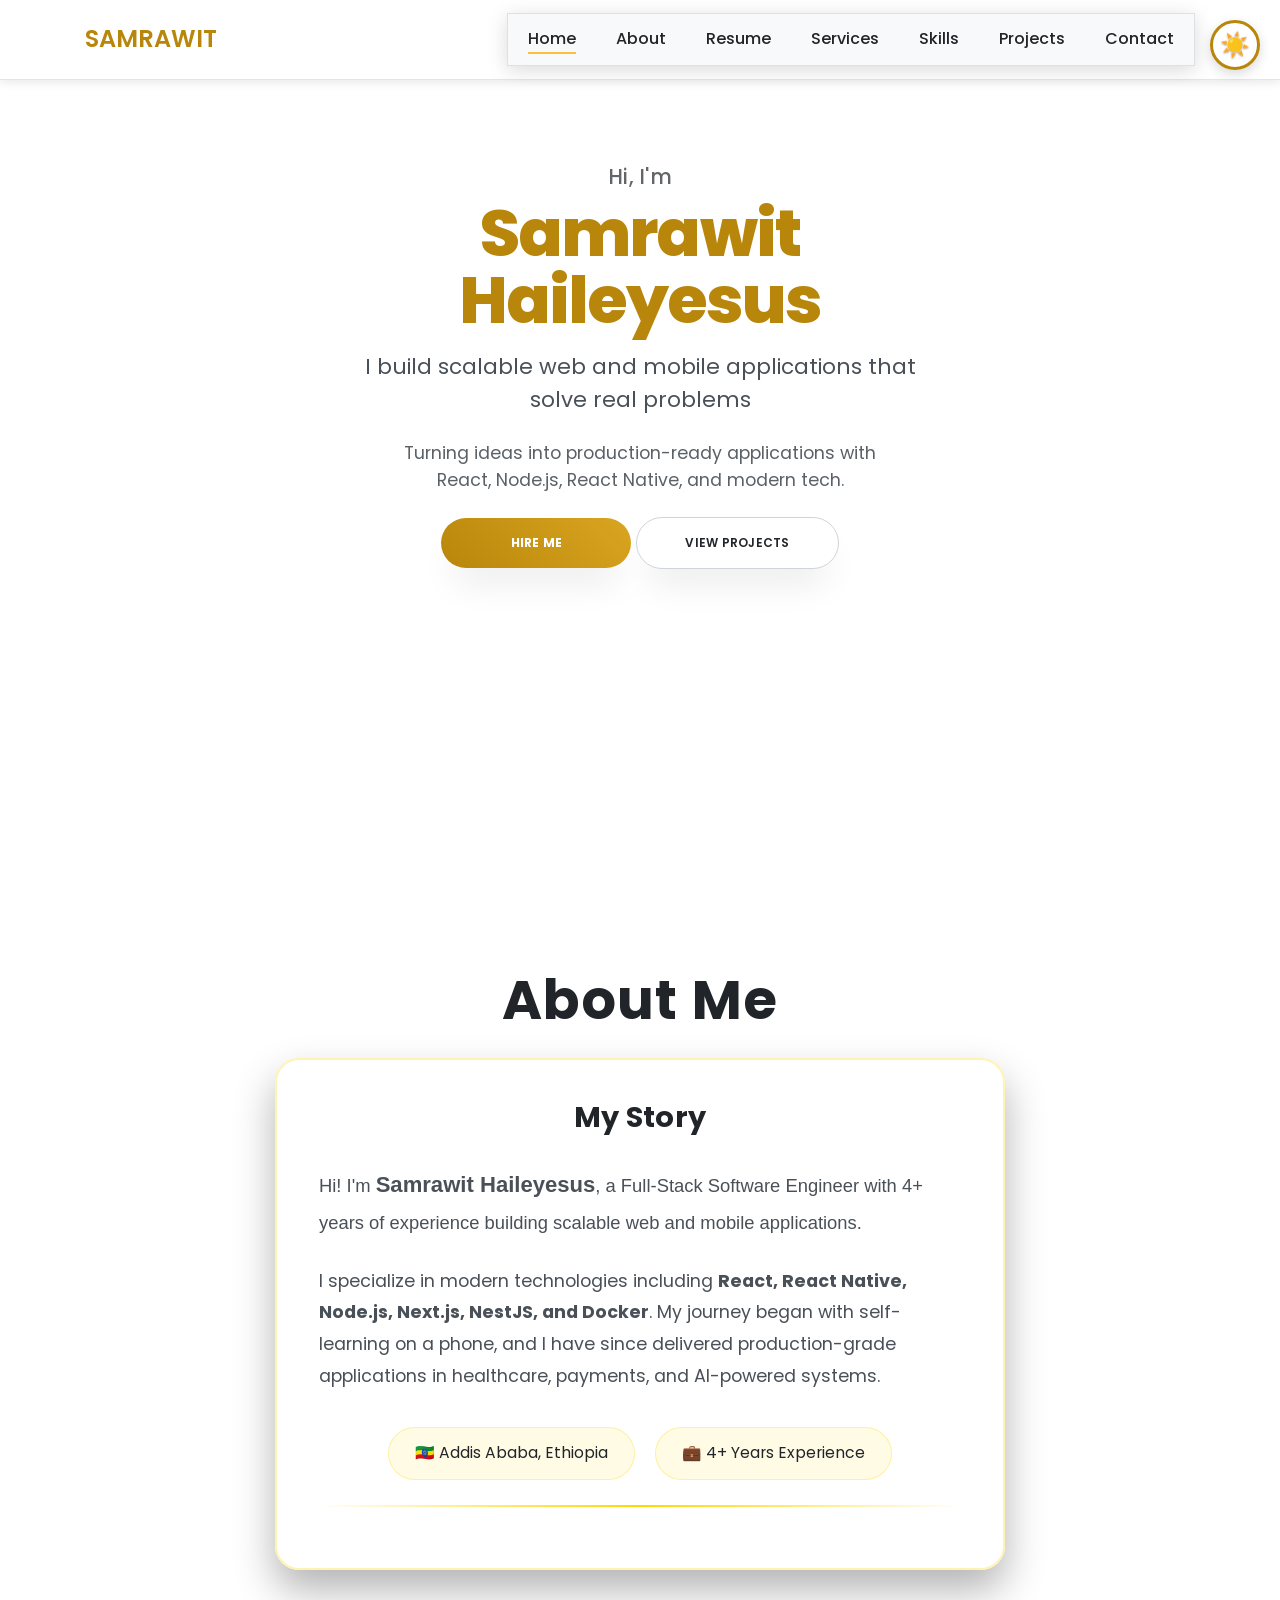
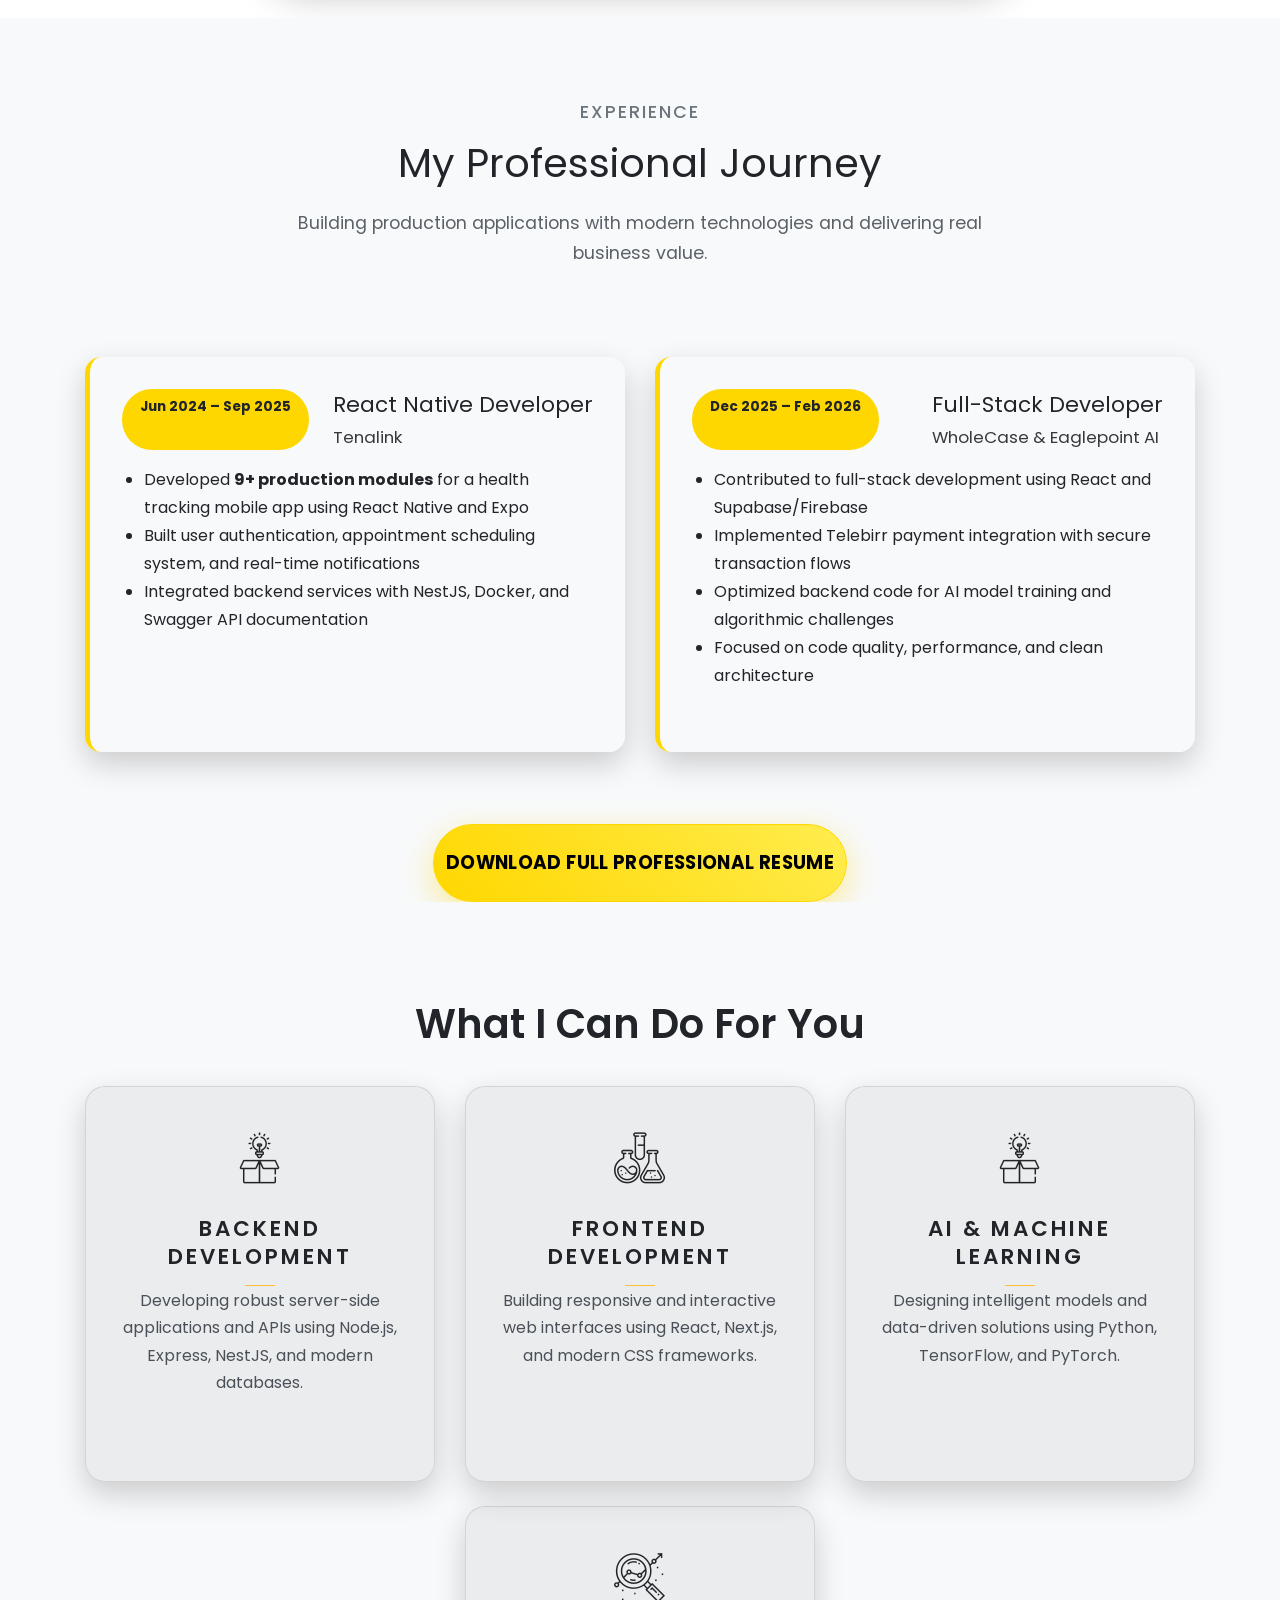
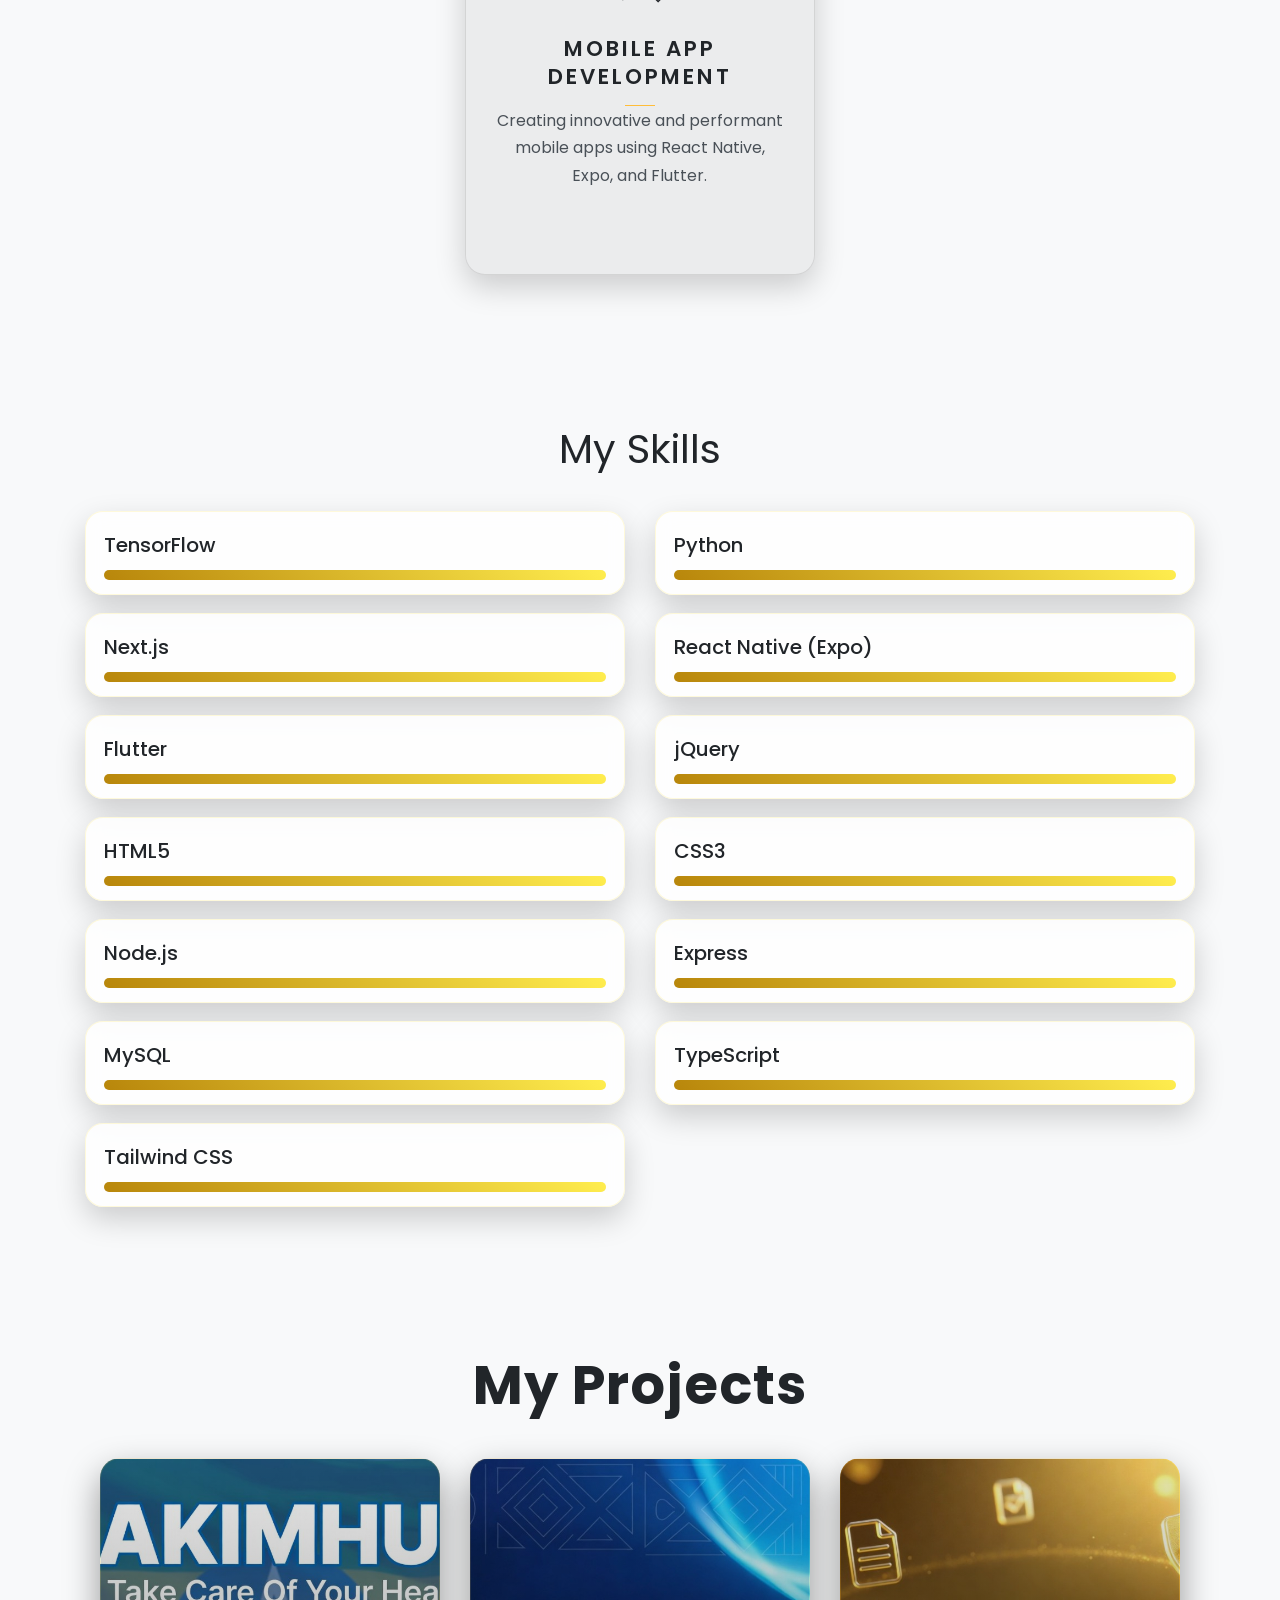
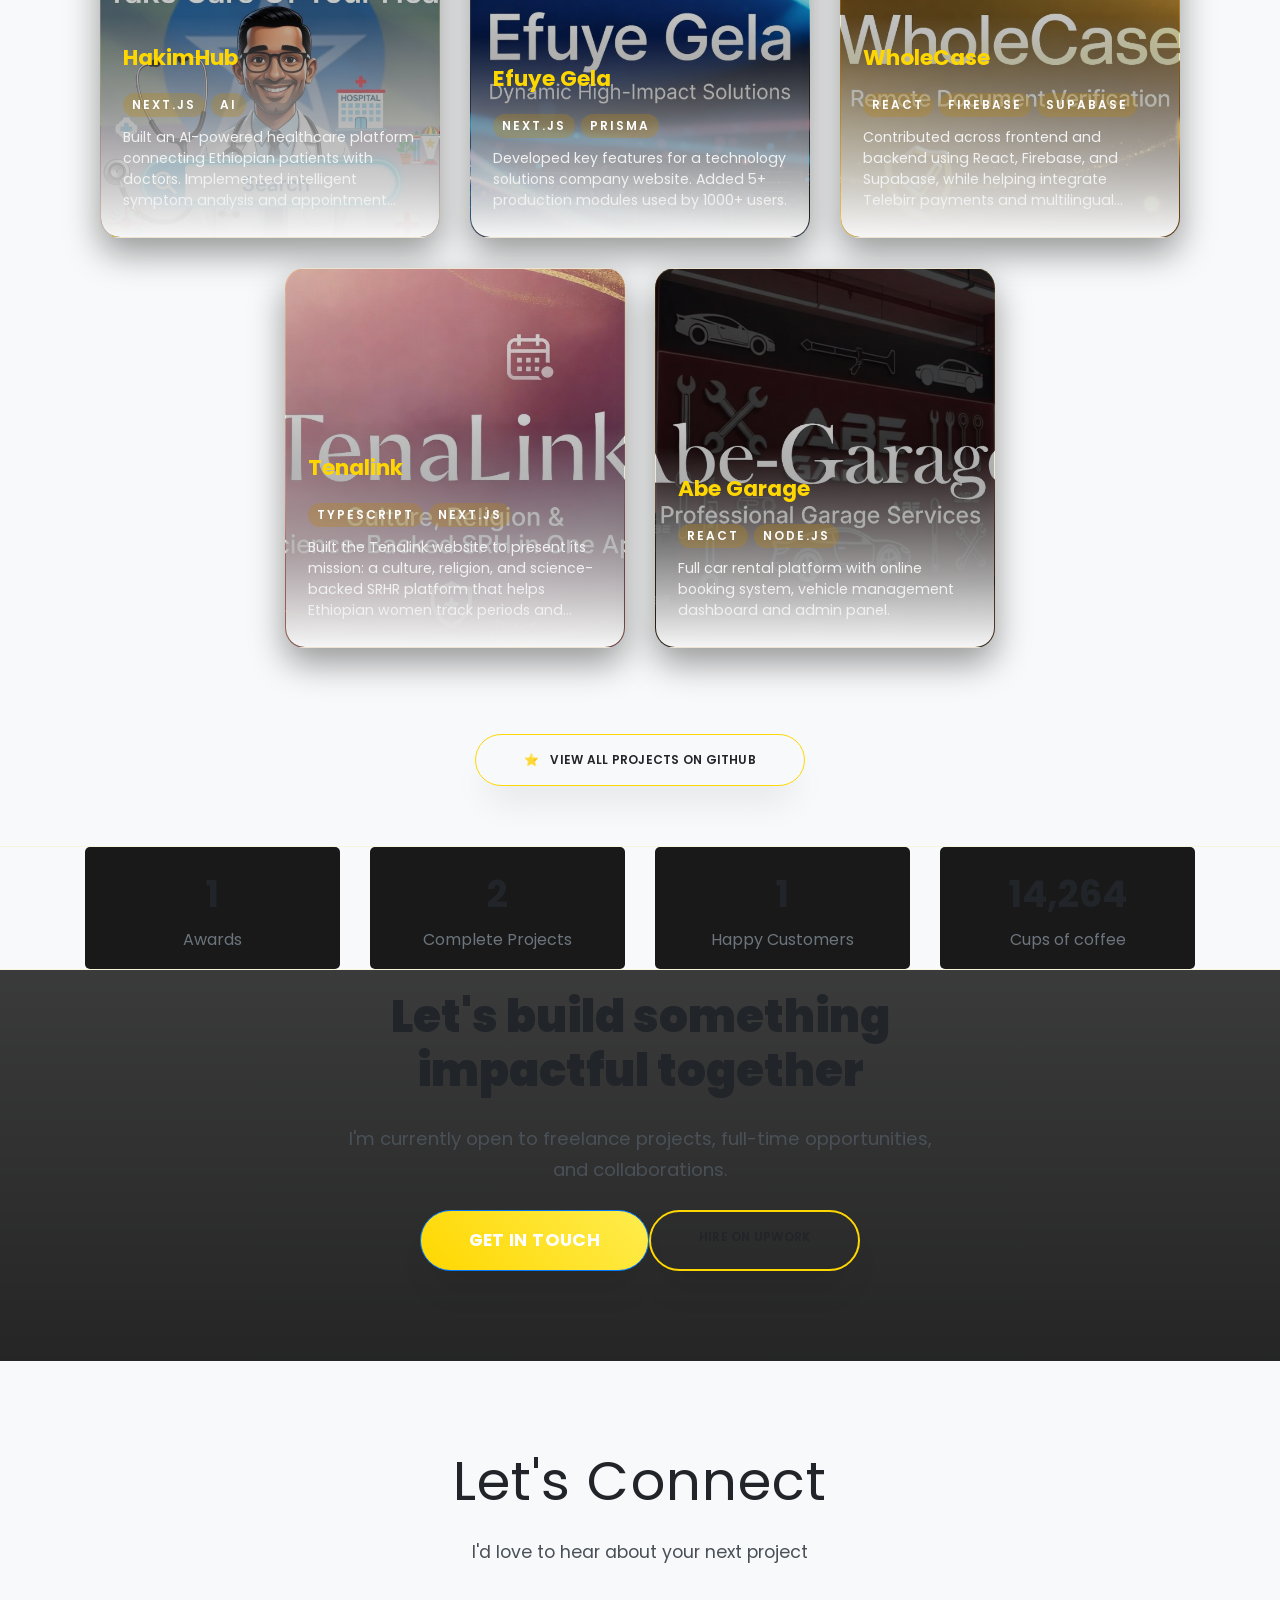
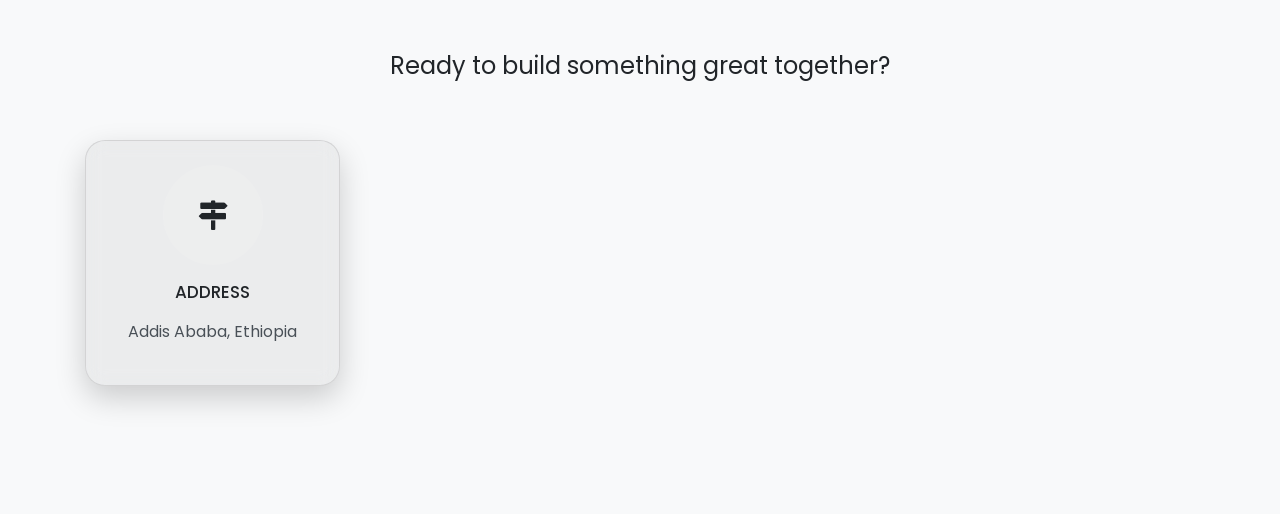
==== commit 645b7516: "Update portfolio with new changes" ====
--- a/index.html
+++ b/index.html
@@ -62,7 +62,6 @@
 	          <div class="row h-100 d-flex no-gutters slider-text align-items-center justify-content-center" data-scrollax-parent="true">
 	           <div class="col-12 col-md-8 col-lg-6 d-flex align-items-center ftco-animate" data-scrollax=" properties: { translateY: '70%' }">
 	           	<div class="text text-center">
-	           		<span class="subheading">Full-Stack &amp; Mobile Developer</span>
 	              <h1 class="mb-4 mt-3">
 	                <span class="hero-intro">Hi, I'm</span>
 	                <span class="hero-name">Samrawit Haileyesus</span>
@@ -1342,18 +1341,10 @@
     padding: 0 18px;
   }
 
-  #home-section .subheading {
-    display: inline-block;
-    margin-bottom: 14px;
-    letter-spacing: 0.18em;
-    text-transform: uppercase;
-    color: #ffd700;
-    font-weight: 600;
-  }
-
   #home-section h1 {
     font-size: clamp(2rem, 4vw, 3.3rem) !important;
     line-height: 1.06;
+    margin-top: 0 !important;
     margin-bottom: 18px !important;
     color: #ffffff !important;
   }
@@ -1554,7 +1545,7 @@
     #home-section {
       min-height: 100vh !important;
       height: auto !important;
-      padding: 110px 0 70px !important;
+      padding: 76px 0 56px !important;
     }
 
     #about-section .heading-section > div {
@@ -1883,8 +1874,21 @@
         mobileMenu.collapse('hide');
       });
 
-      // Close mobile menu when clicking on a link
-      $('.navbar-nav .nav-link').on('click', function(){
+      // Handle same-page nav links consistently
+      $('.navbar-nav .nav-link').on('click', function(e){
+        const targetSelector = $(this).attr('href');
+        if (!targetSelector || !targetSelector.startsWith('#')) return;
+
+        const target = $(targetSelector);
+        if (!target.length) return;
+
+        e.preventDefault();
+
+        const navbarHeight = $('.navbar').outerHeight() || 0;
+        const targetTop = Math.max(target.offset().top - navbarHeight, 0);
+
+        $('html, body').animate({ scrollTop: targetTop }, 450);
+
         if ($(window).width() < 992) {
           mobileMenu.collapse('hide');
         }
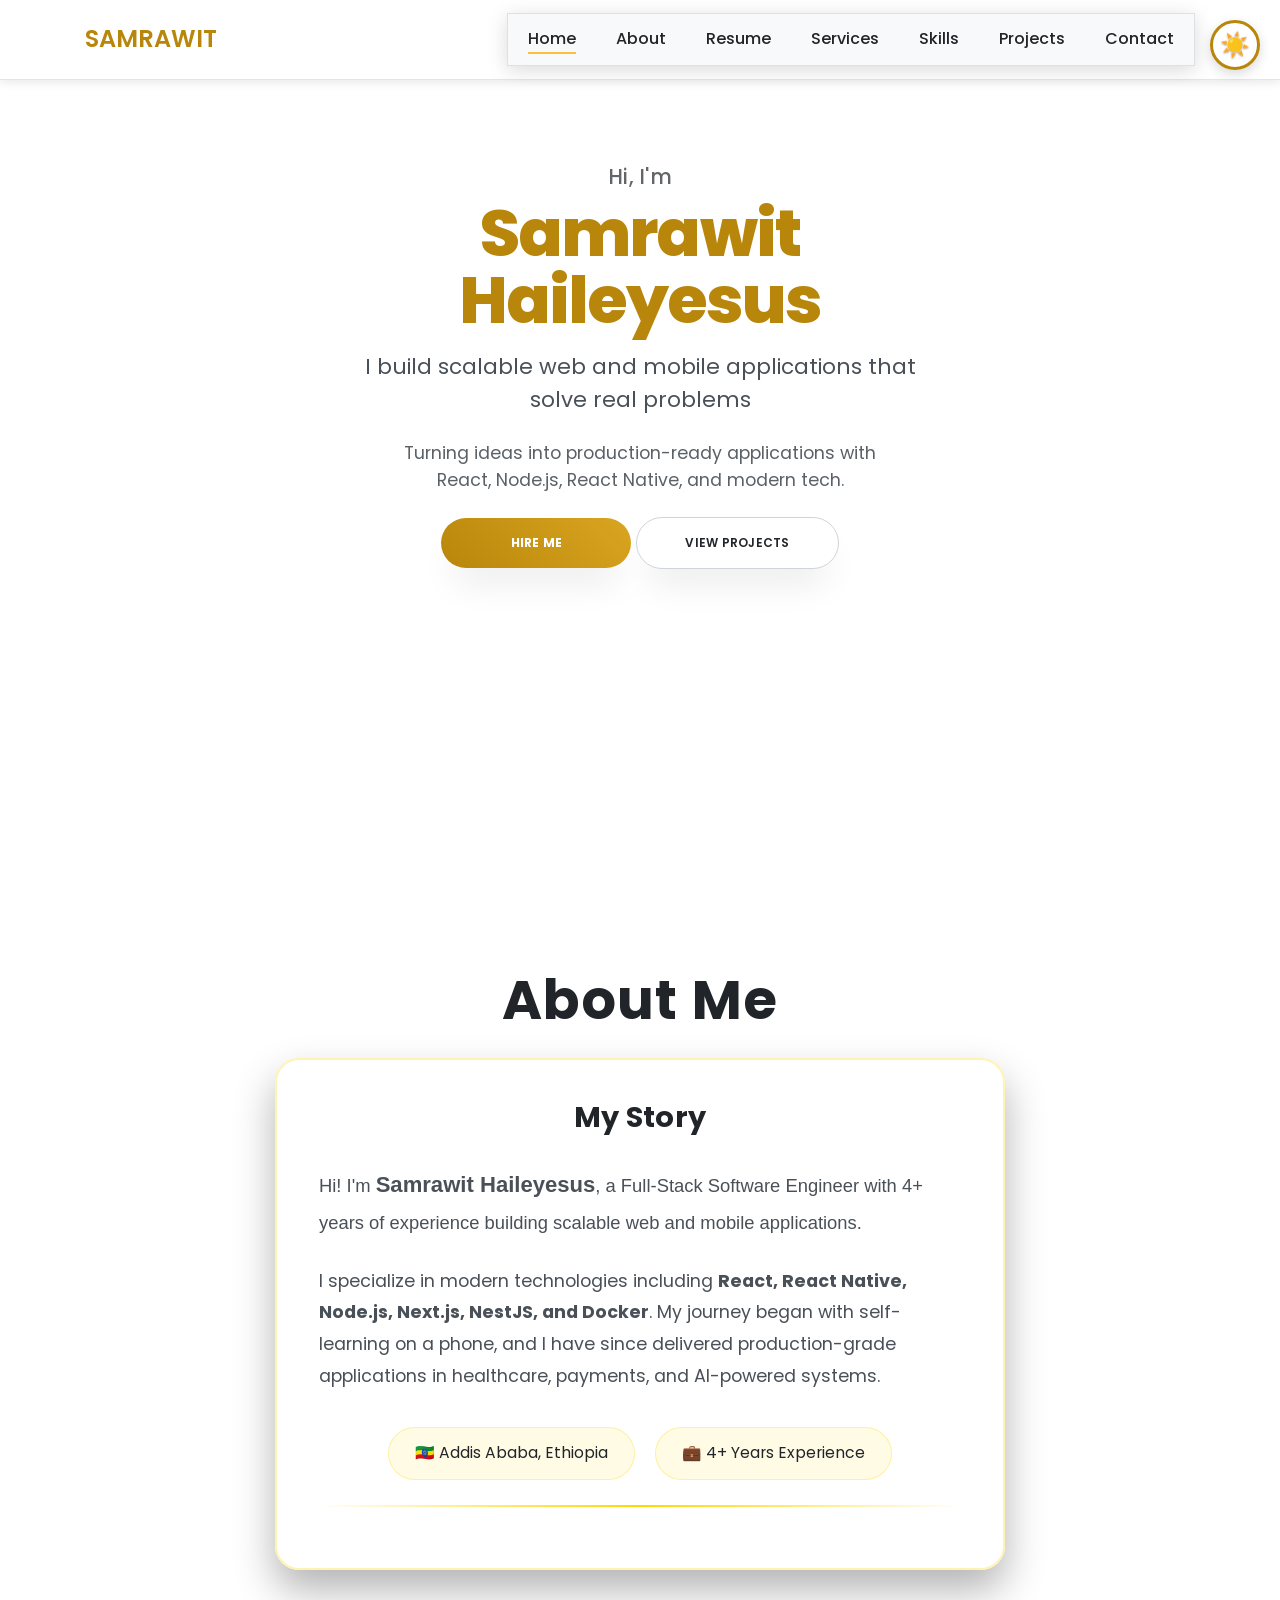
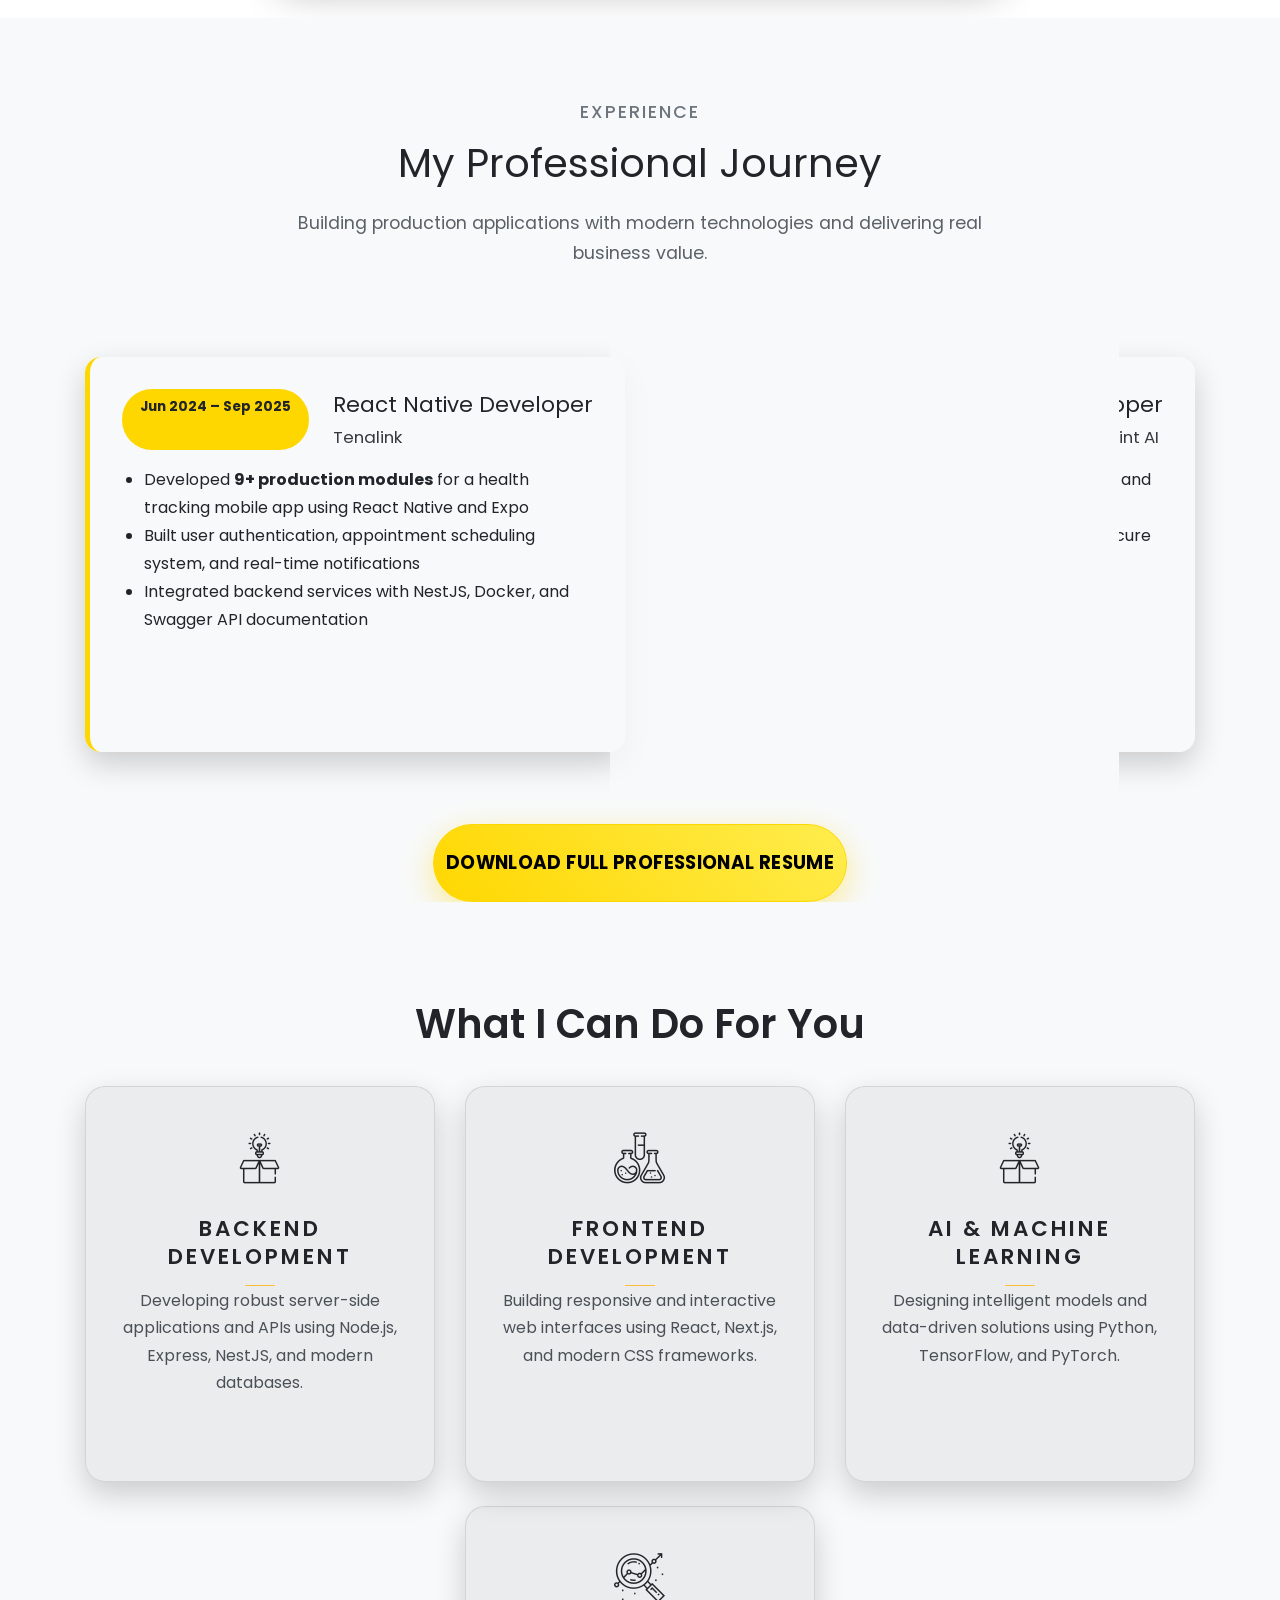
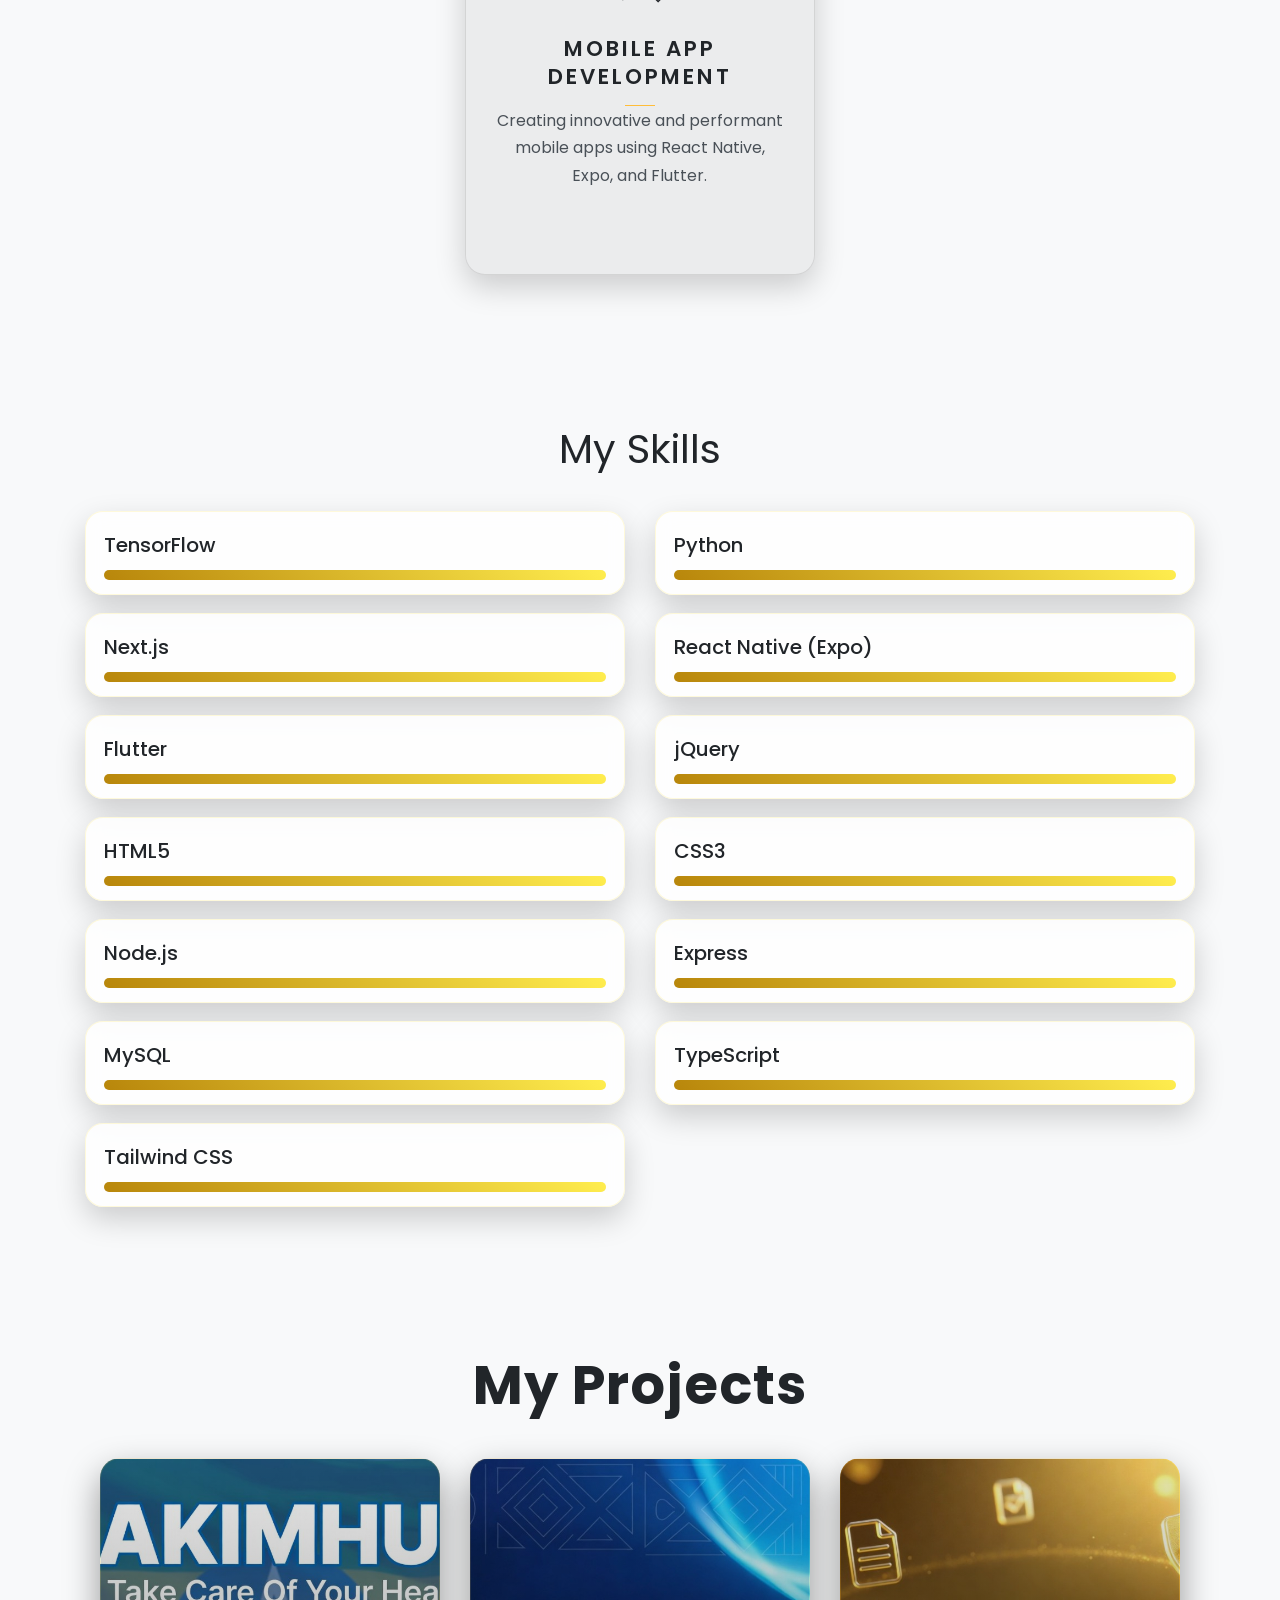
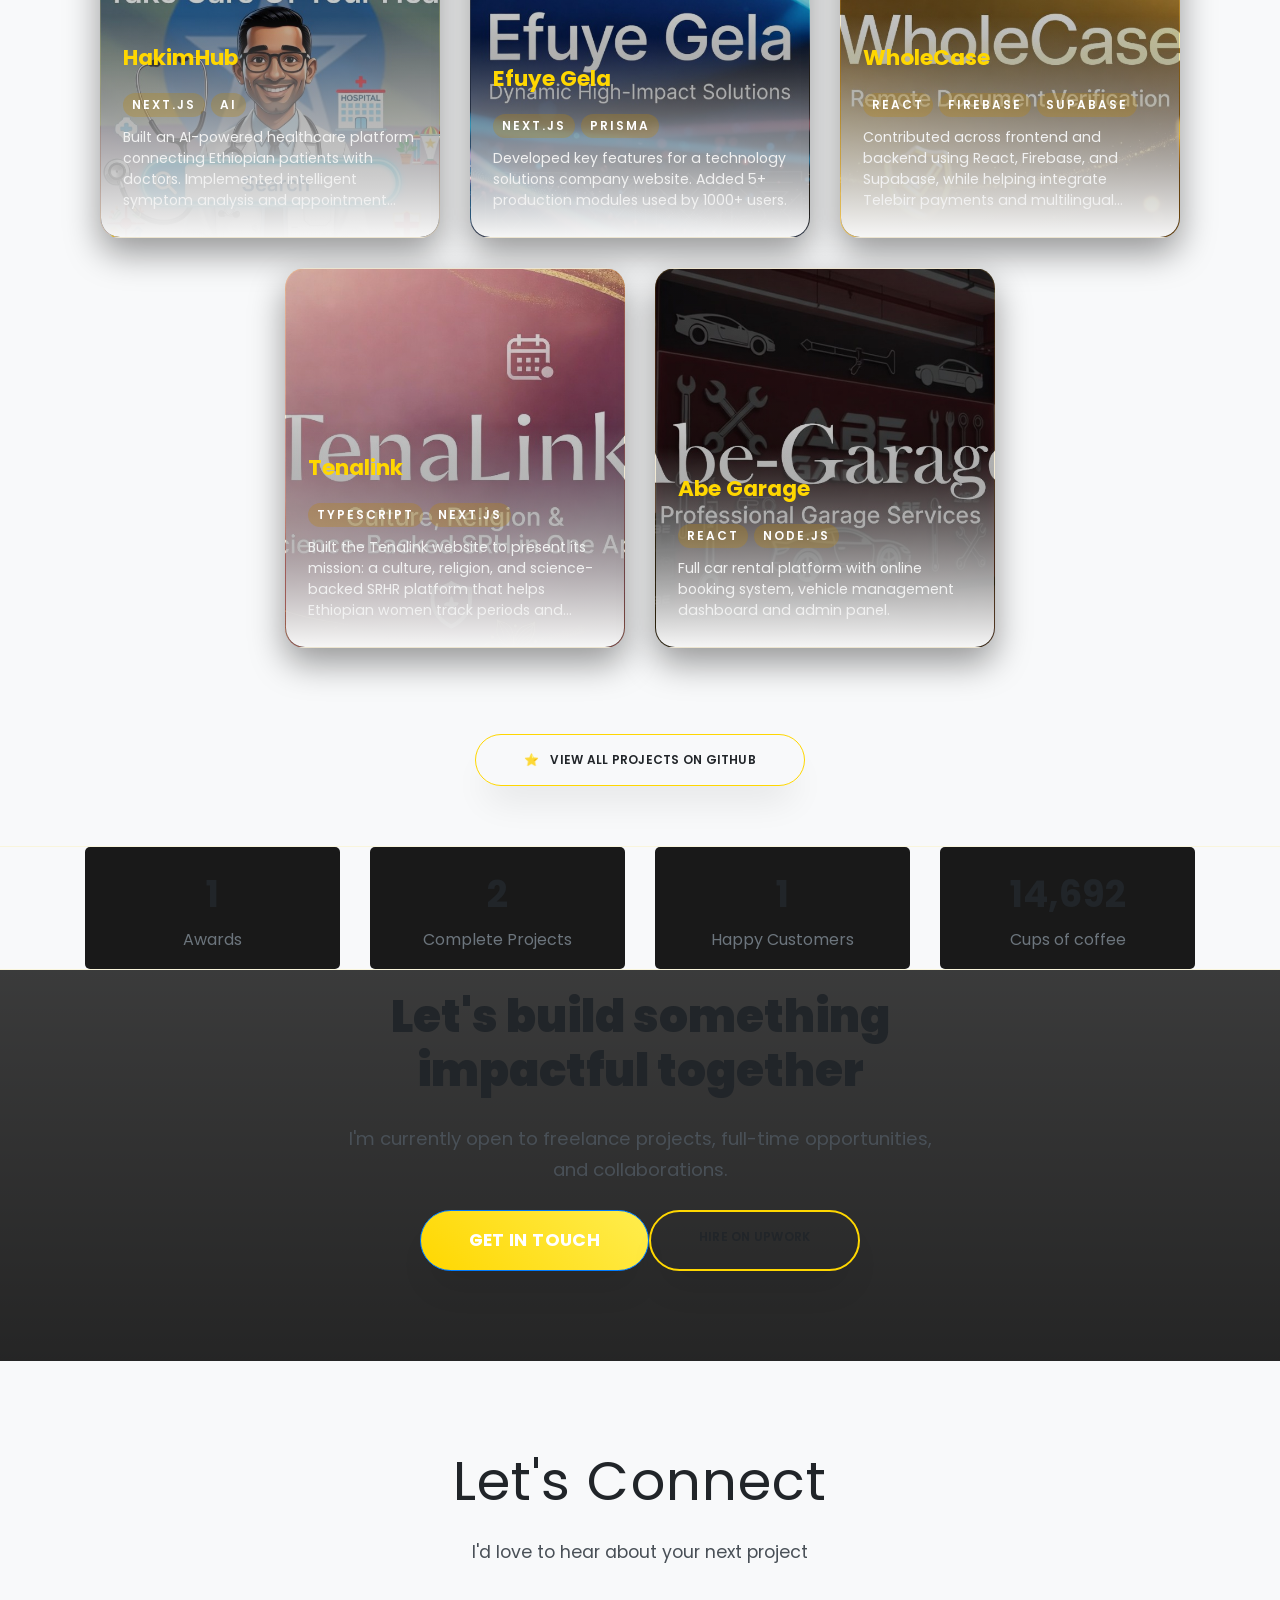
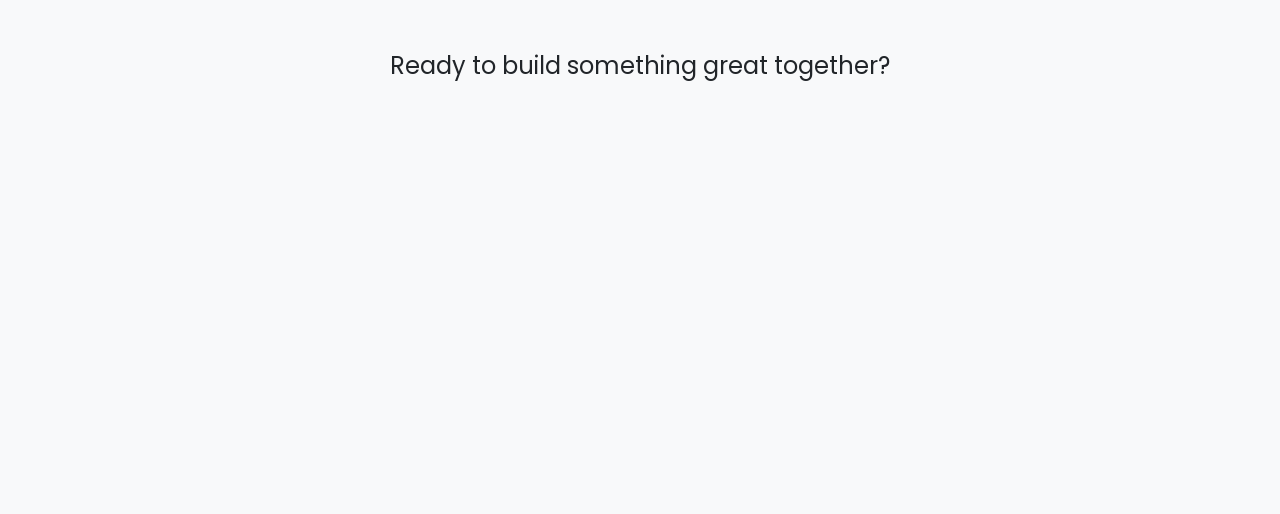
==== commit 1dffae77: "Update portfolio with new changes" ====
--- a/index.html
+++ b/index.html
@@ -37,7 +37,7 @@
      <div class="container">
        <a class="navbar-brand" href="index.html">Samrawit</a>
 
-       <button class="navbar-toggler js-fh5co-nav-toggle fh5co-nav-toggle" type="button" data-toggle="collapse" data-target="#ftco-nav" aria-controls="ftco-nav" aria-expanded="false" aria-label="Toggle navigation">
+      <button class="navbar-toggler js-fh5co-nav-toggle fh5co-nav-toggle" type="button" aria-controls="ftco-nav" aria-expanded="false" aria-label="Toggle navigation">
          <span class="oi oi-menu"></span>
        </button>
 
@@ -1161,6 +1161,10 @@
       pointer-events: auto;
     }
 
+    body.menu-open {
+      overflow: hidden;
+    }
+
     .navbar-nav {
       background: rgba(0, 0, 0, 0.95);
       padding: 96px 22px 28px;
@@ -1208,7 +1212,8 @@
     }
 
     .navbar-collapse.show,
-    .navbar-collapse.collapsing {
+    .navbar-collapse.collapsing,
+    .navbar-collapse.menu-opened {
       transform: translateX(0);
       opacity: 1;
       visibility: visible;
@@ -1849,29 +1854,41 @@
 
       const mobileMenu = $('#ftco-nav');
       const mobileMenuBackdrop = $('#mobile-menu-backdrop');
+      const menuToggle = $('.js-fh5co-nav-toggle');
+
+      function openMobileMenu() {
+        mobileMenu.addClass('menu-opened');
+        mobileMenuBackdrop.addClass('active');
+        $('body').addClass('menu-open');
+        menuToggle.attr('aria-expanded', 'true');
+      }
+
+      function closeMobileMenu() {
+        mobileMenu.removeClass('menu-opened');
+        mobileMenuBackdrop.removeClass('active');
+        $('body').removeClass('menu-open');
+        menuToggle.attr('aria-expanded', 'false');
+      }
+
+      function toggleMobileMenu() {
+        if (mobileMenu.hasClass('menu-opened')) {
+          closeMobileMenu();
+        } else {
+          openMobileMenu();
+        }
+      }
 
       // Mobile menu improvements
       $('.js-fh5co-nav-toggle').on('click', function(e){
         if ($(window).width() < 992) {
+          e.preventDefault();
           e.stopPropagation();
-          mobileMenu.collapse('toggle');
+          toggleMobileMenu();
         }
       });
 
-      mobileMenu.on('shown.bs.collapse', function() {
-        if ($(window).width() < 992) {
-          mobileMenuBackdrop.addClass('active');
-          $('body').addClass('menu-open');
-        }
-      });
-
-      mobileMenu.on('hidden.bs.collapse', function() {
-        mobileMenuBackdrop.removeClass('active');
-        $('body').removeClass('menu-open');
-      });
-
       mobileMenuBackdrop.on('click', function() {
-        mobileMenu.collapse('hide');
+        closeMobileMenu();
       });
 
       // Handle same-page nav links consistently
@@ -1890,14 +1907,20 @@
         $('html, body').animate({ scrollTop: targetTop }, 450);
 
         if ($(window).width() < 992) {
-          mobileMenu.collapse('hide');
+          closeMobileMenu();
         }
       });
 
       // Close mobile menu when clicking outside
       $(document).on('click', function(e){
-        if (!$(e.target).closest('.navbar').length) {
-          mobileMenu.collapse('hide');
+        if ($(window).width() < 992 && !$(e.target).closest('.navbar, #mobile-menu-backdrop').length) {
+          closeMobileMenu();
+        }
+      });
+
+      $(window).on('resize', function() {
+        if ($(window).width() >= 992) {
+          closeMobileMenu();
         }
       });
     });
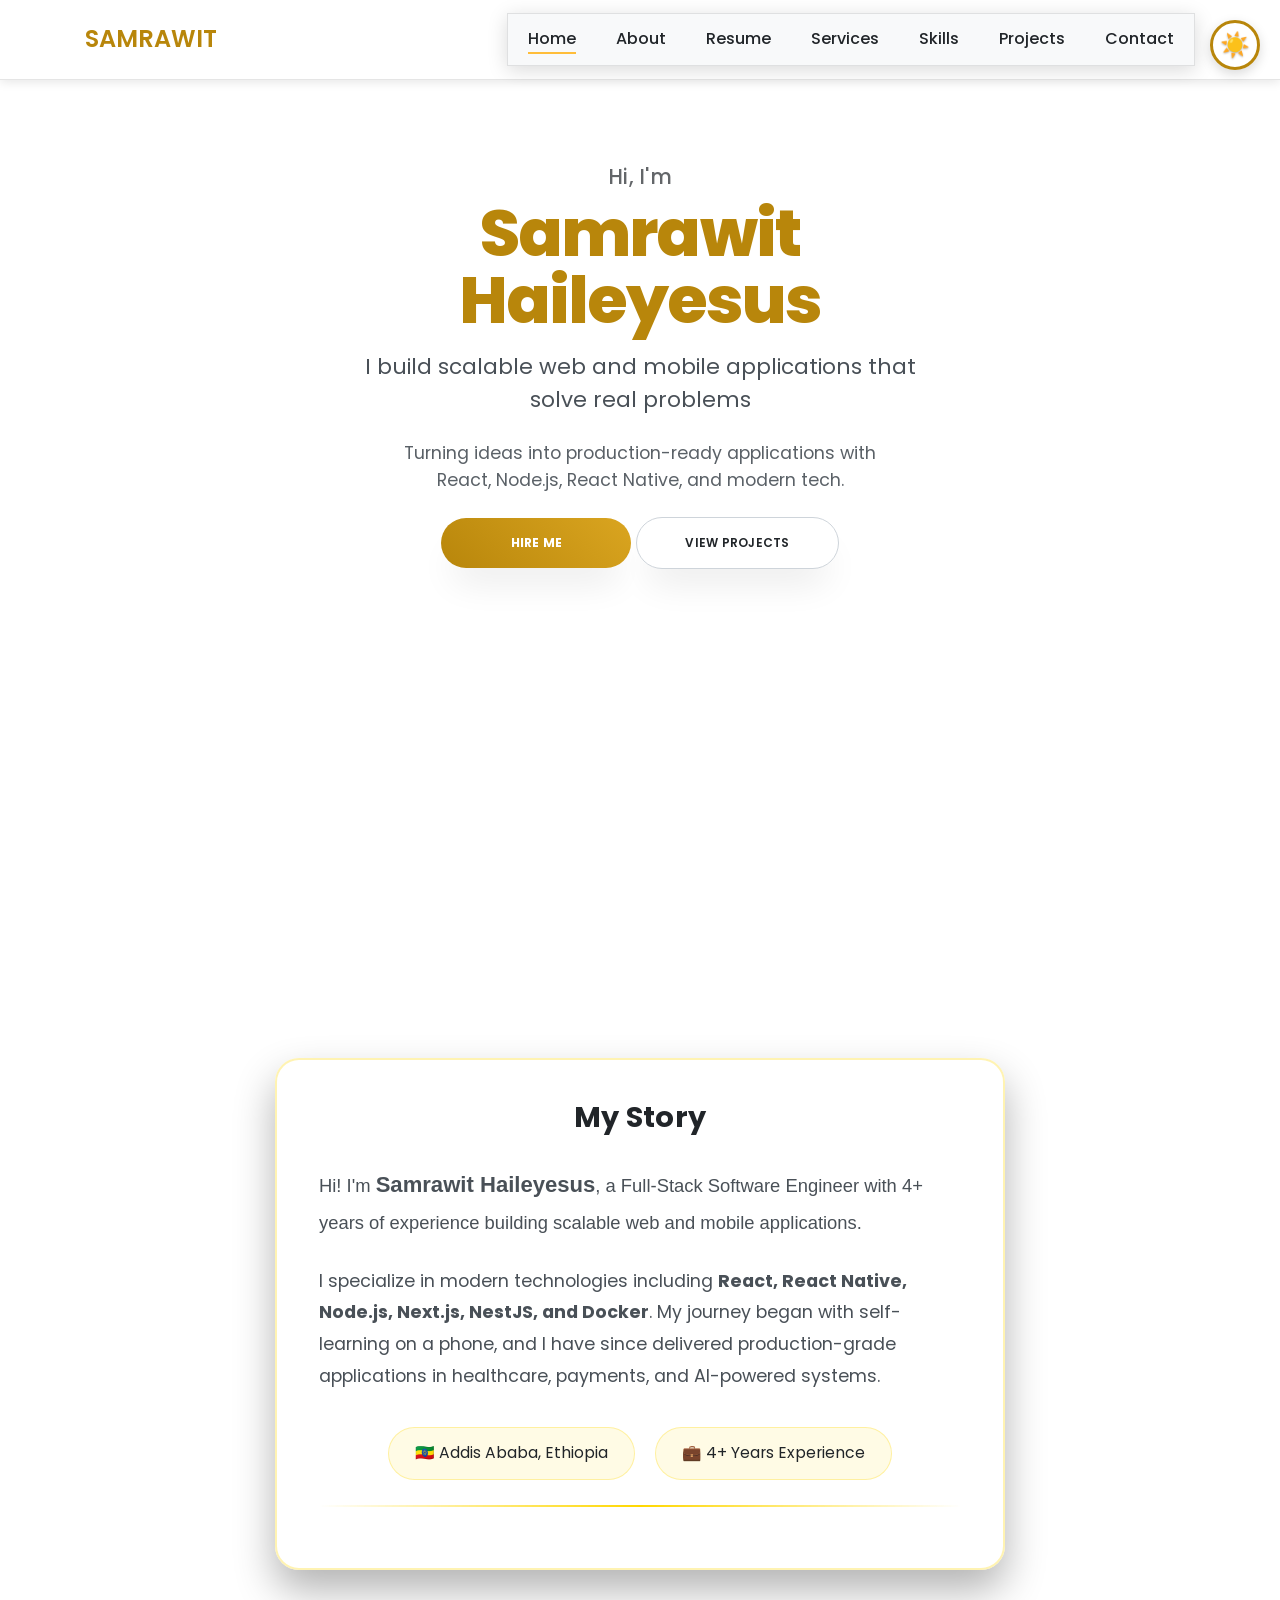
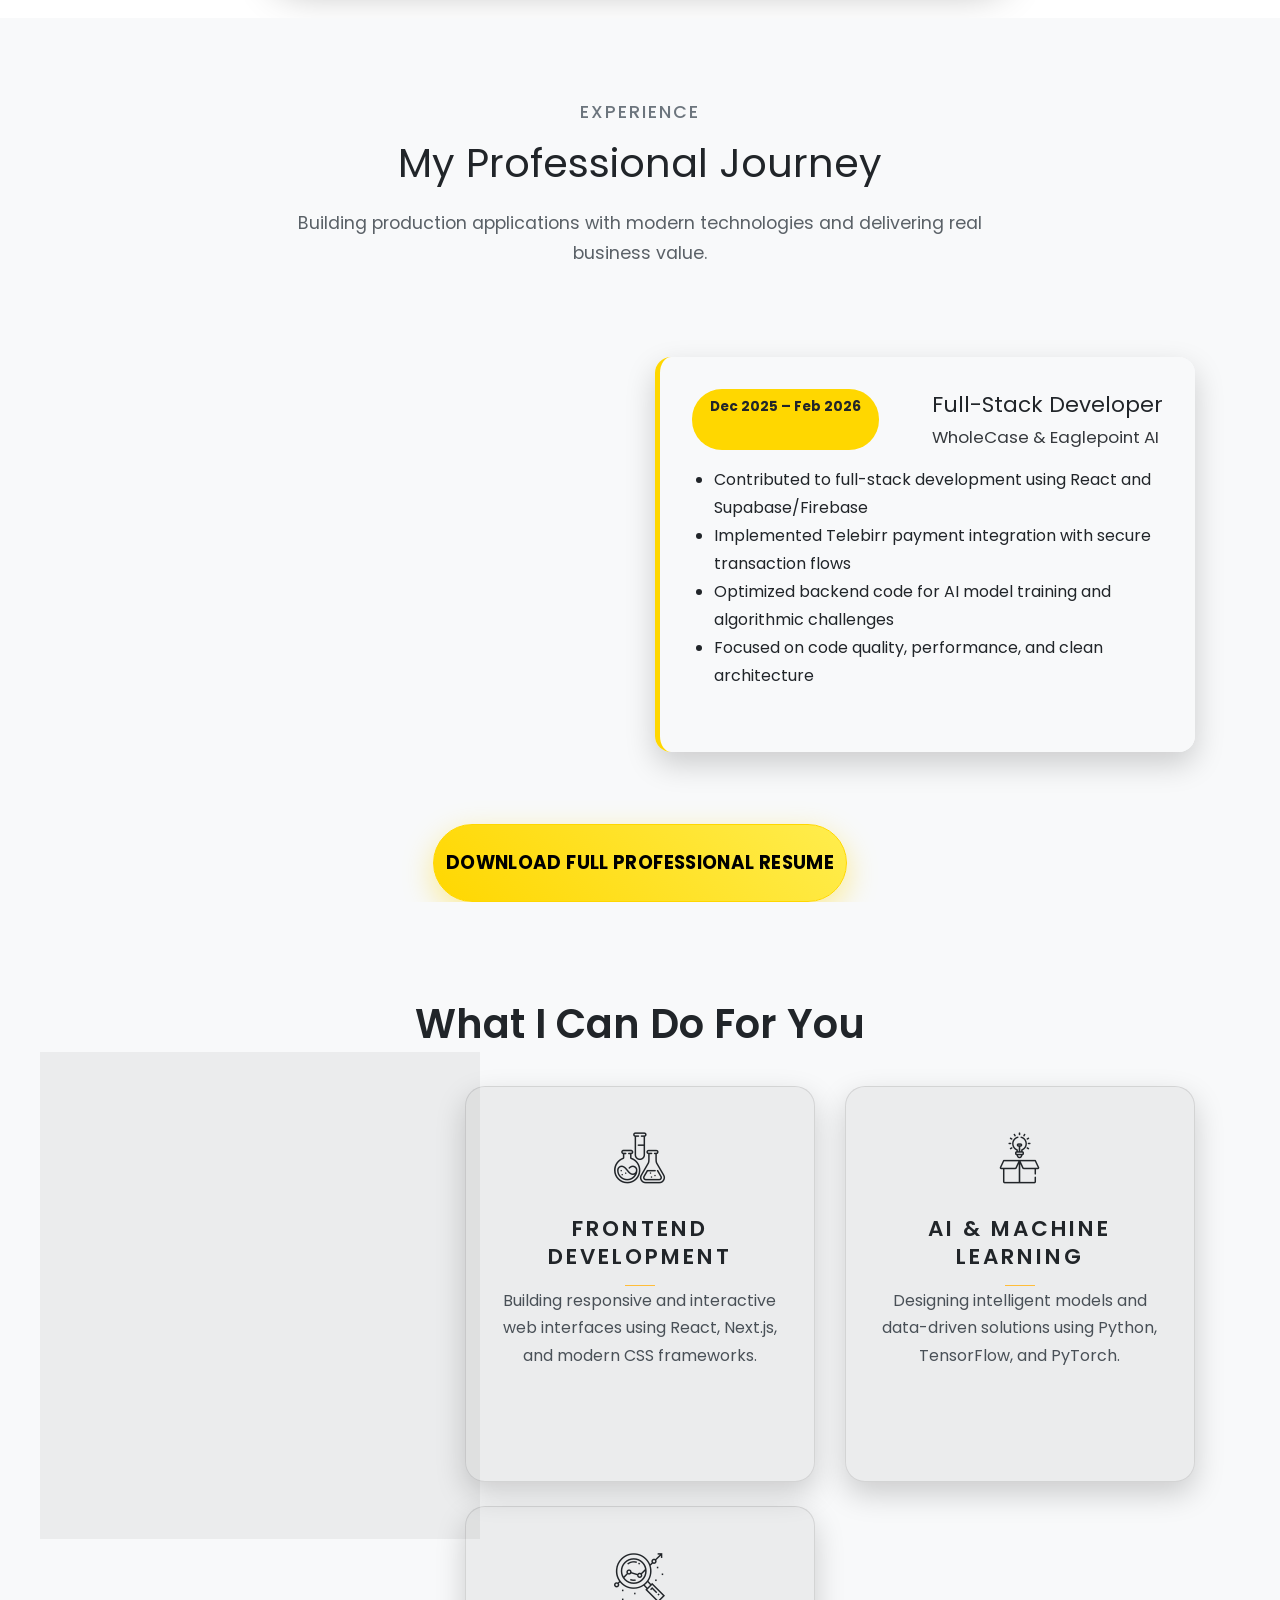
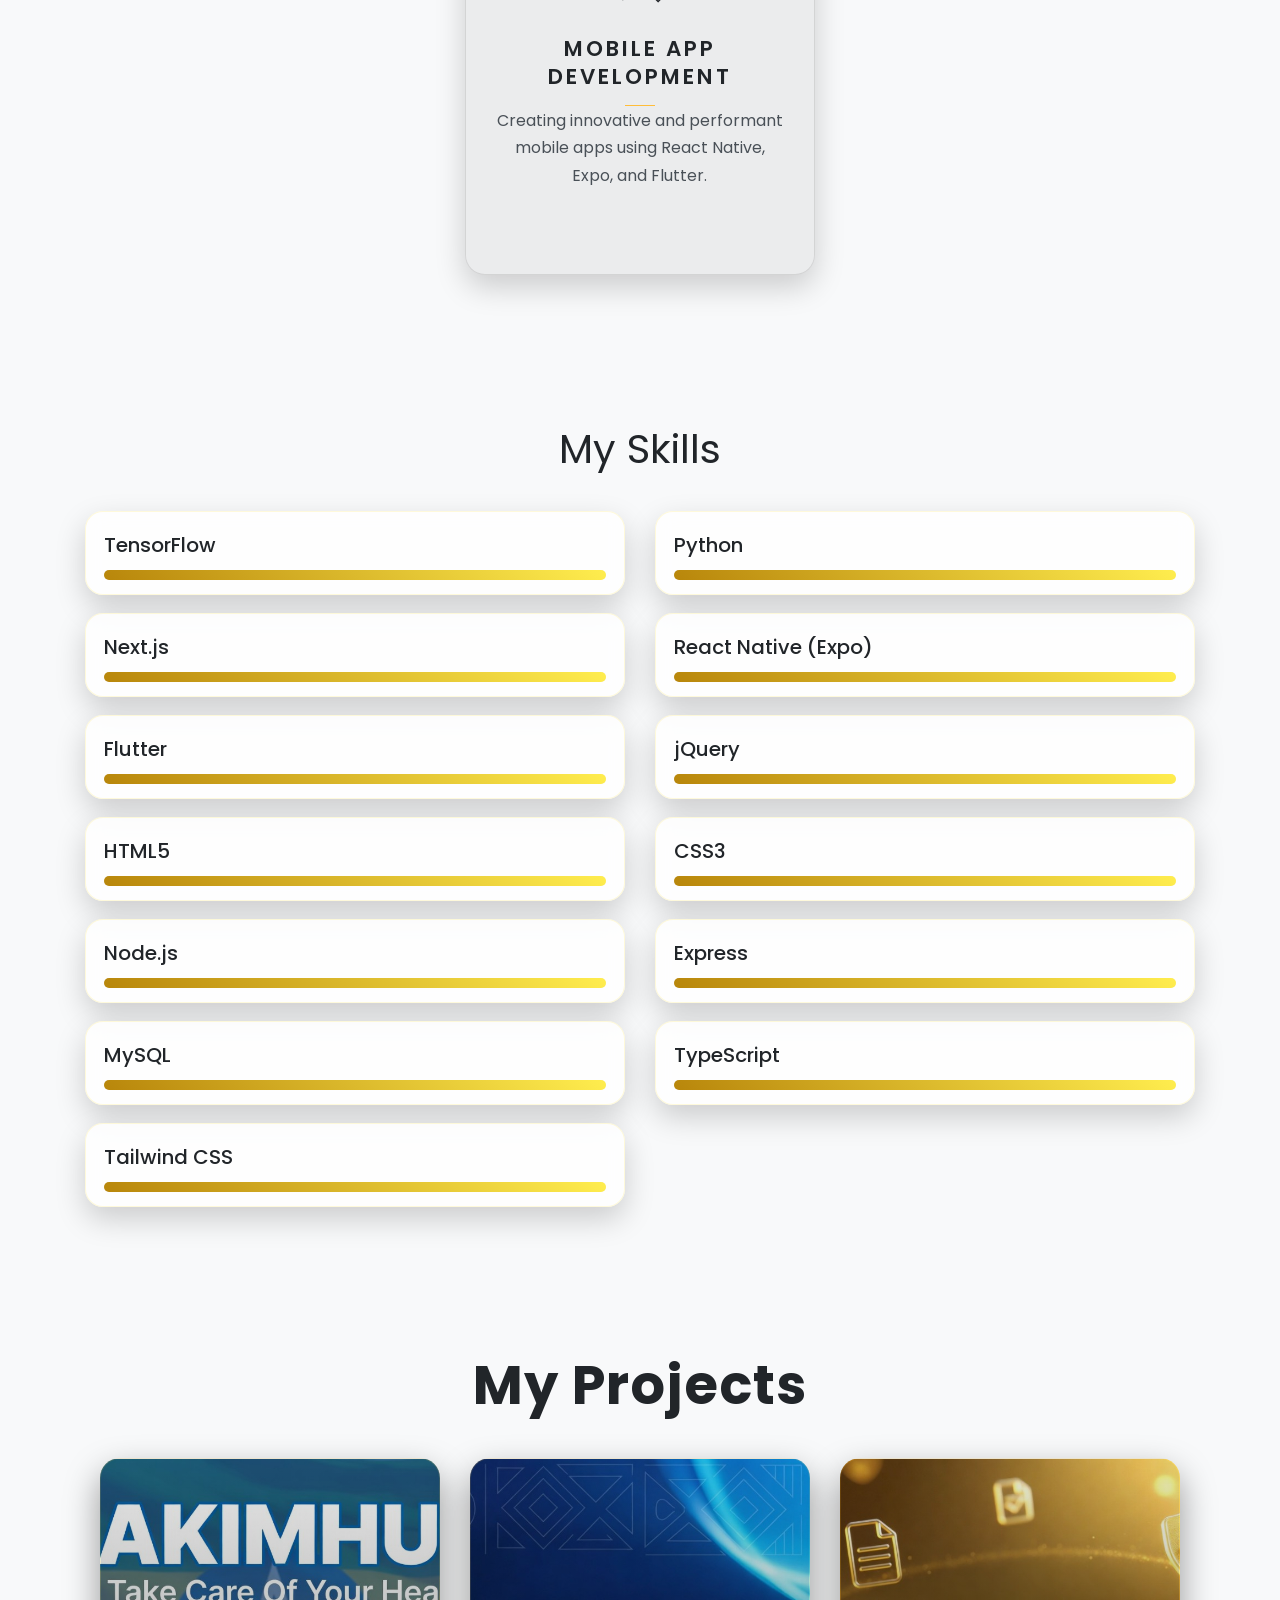
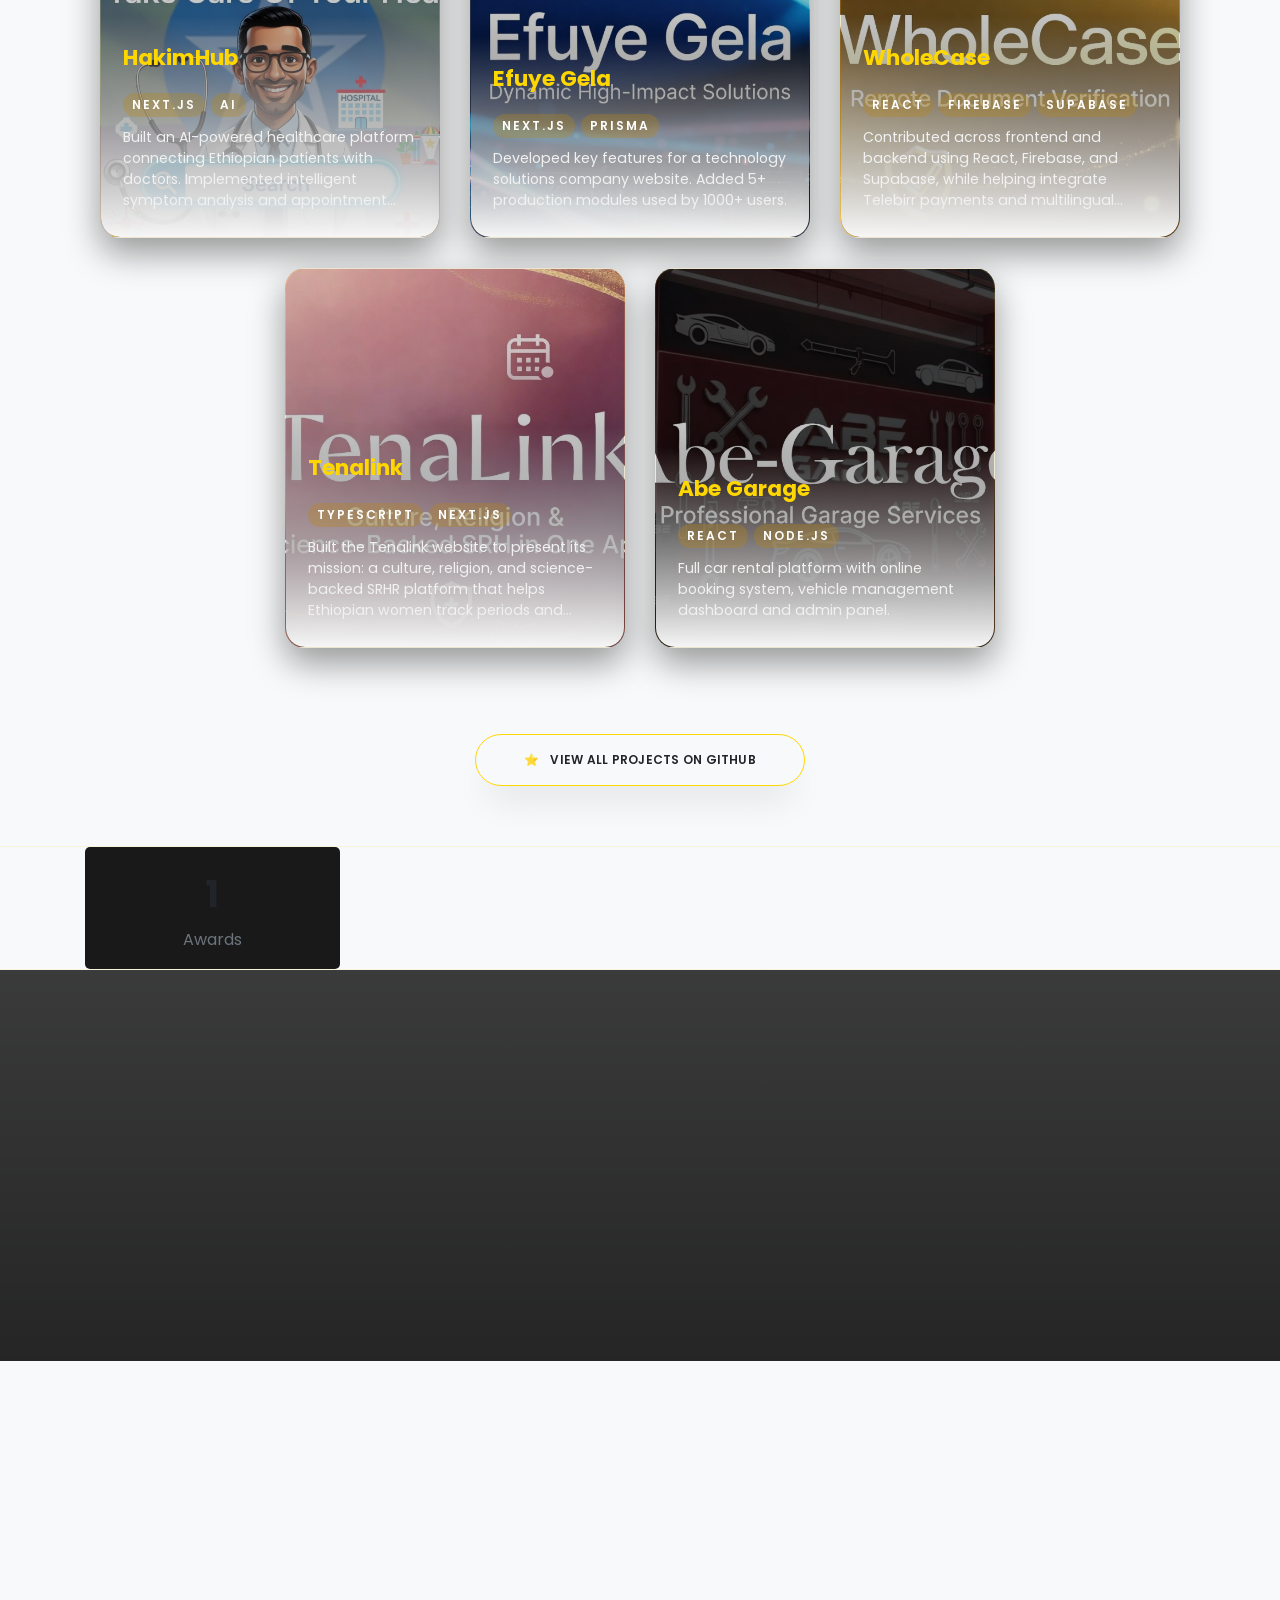
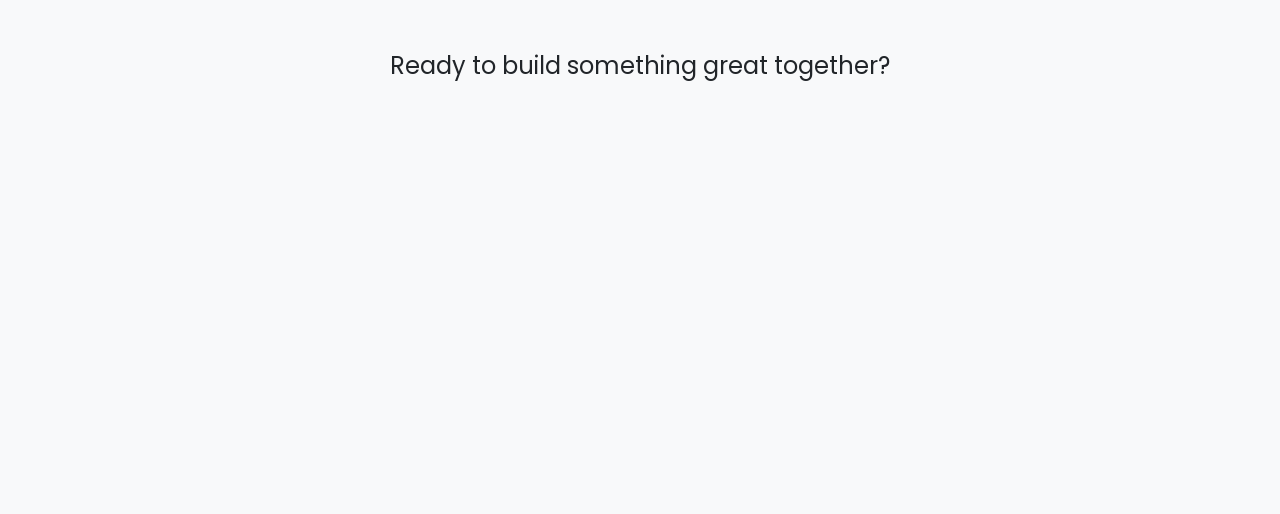
==== commit e4017de7: "Update portfolio with new changes" ====
--- a/index.html
+++ b/index.html
@@ -1165,6 +1165,11 @@
       overflow: hidden;
     }
 
+    /* Navbar is z-index 1030 in style.css; backdrop is 1190 — backdrop was stealing all taps */
+    body.menu-open #ftco-navbar.ftco-navbar-light {
+      z-index: 1300 !important;
+    }
+
     .navbar-nav {
       background: rgba(0, 0, 0, 0.95);
       padding: 96px 22px 28px;
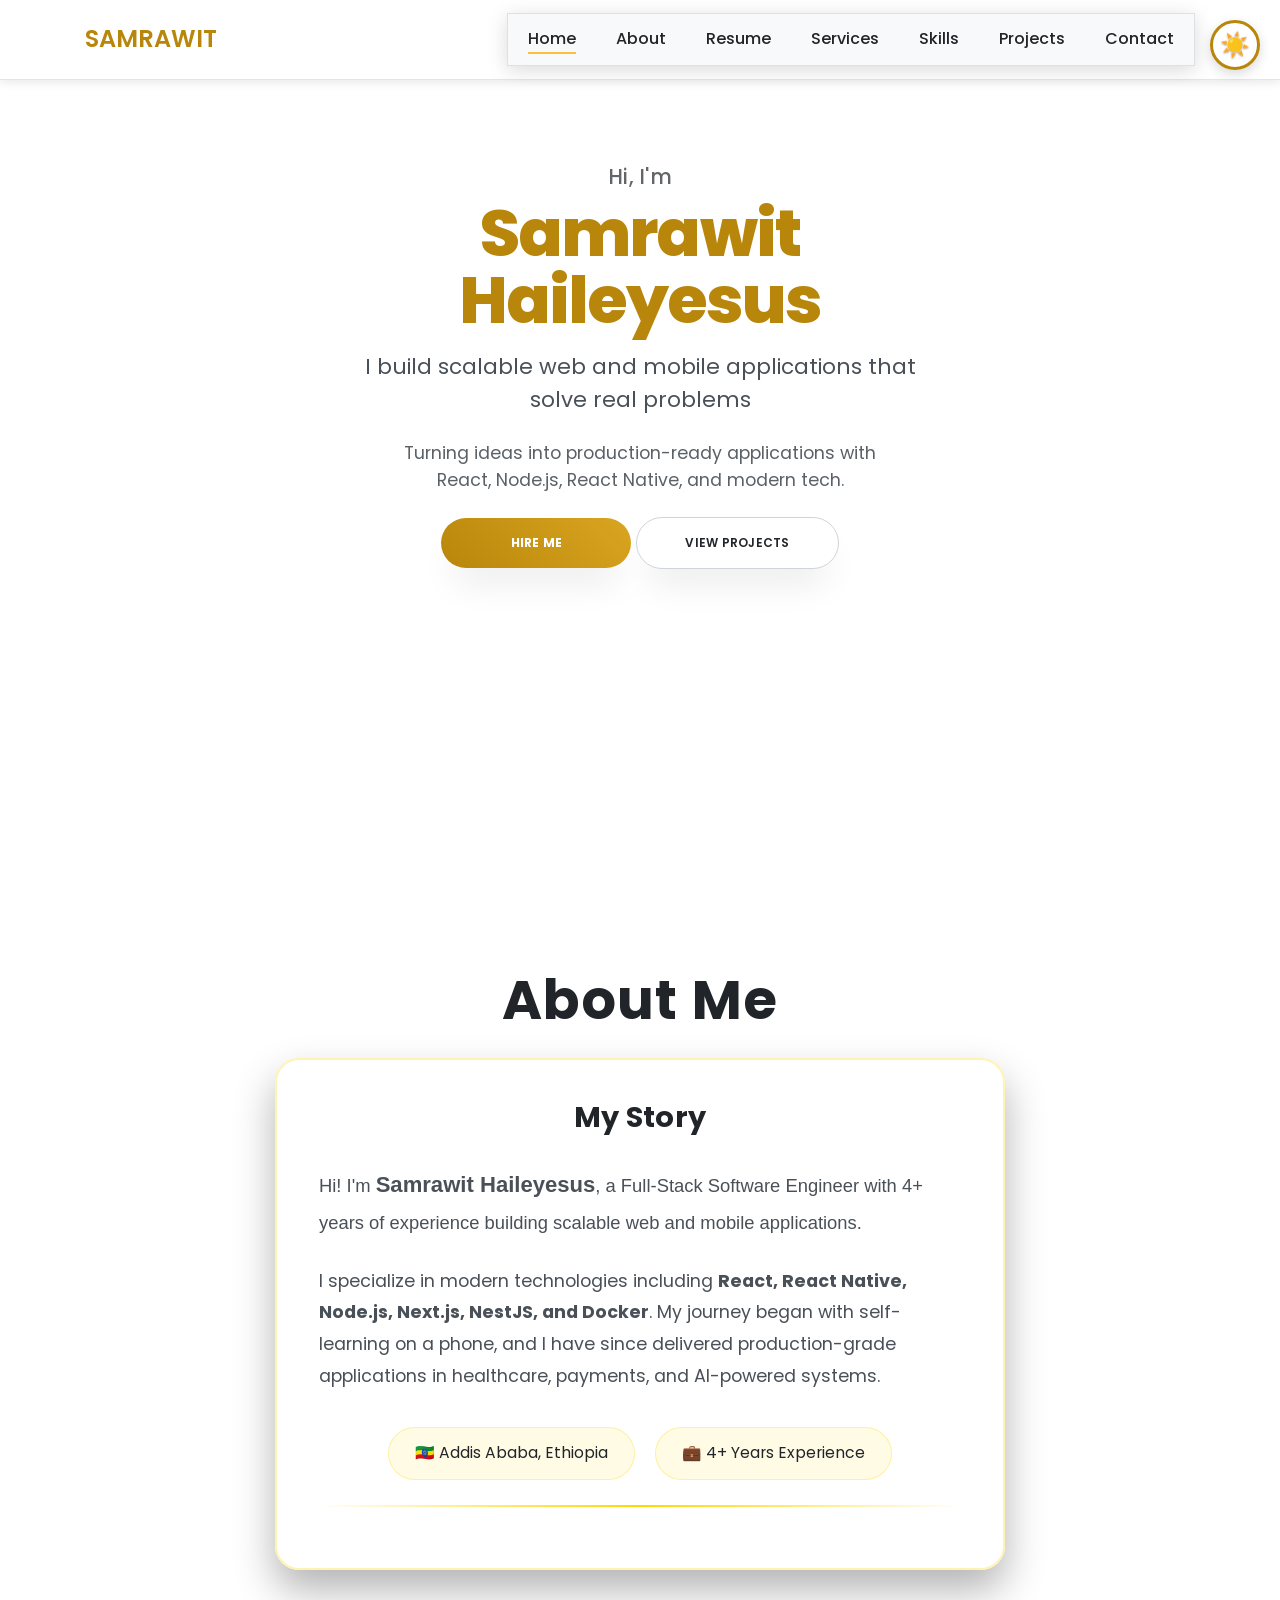
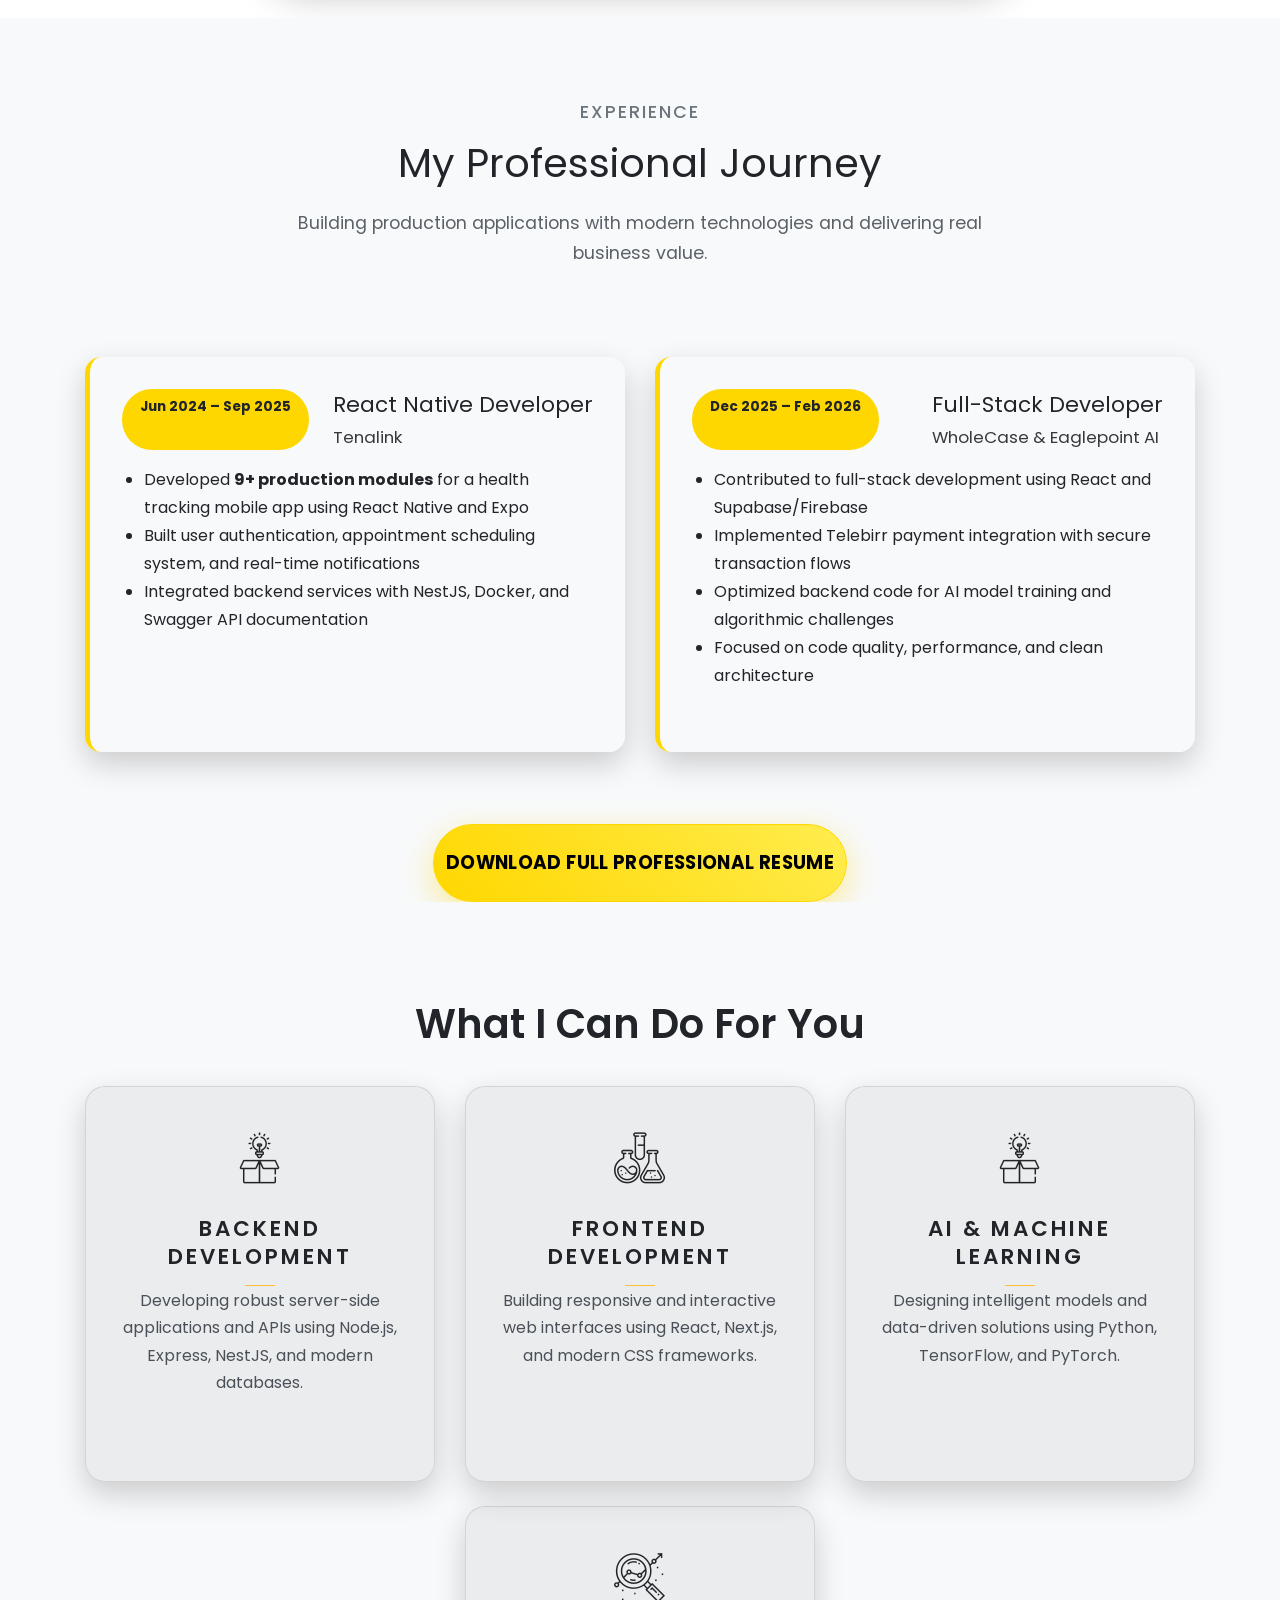
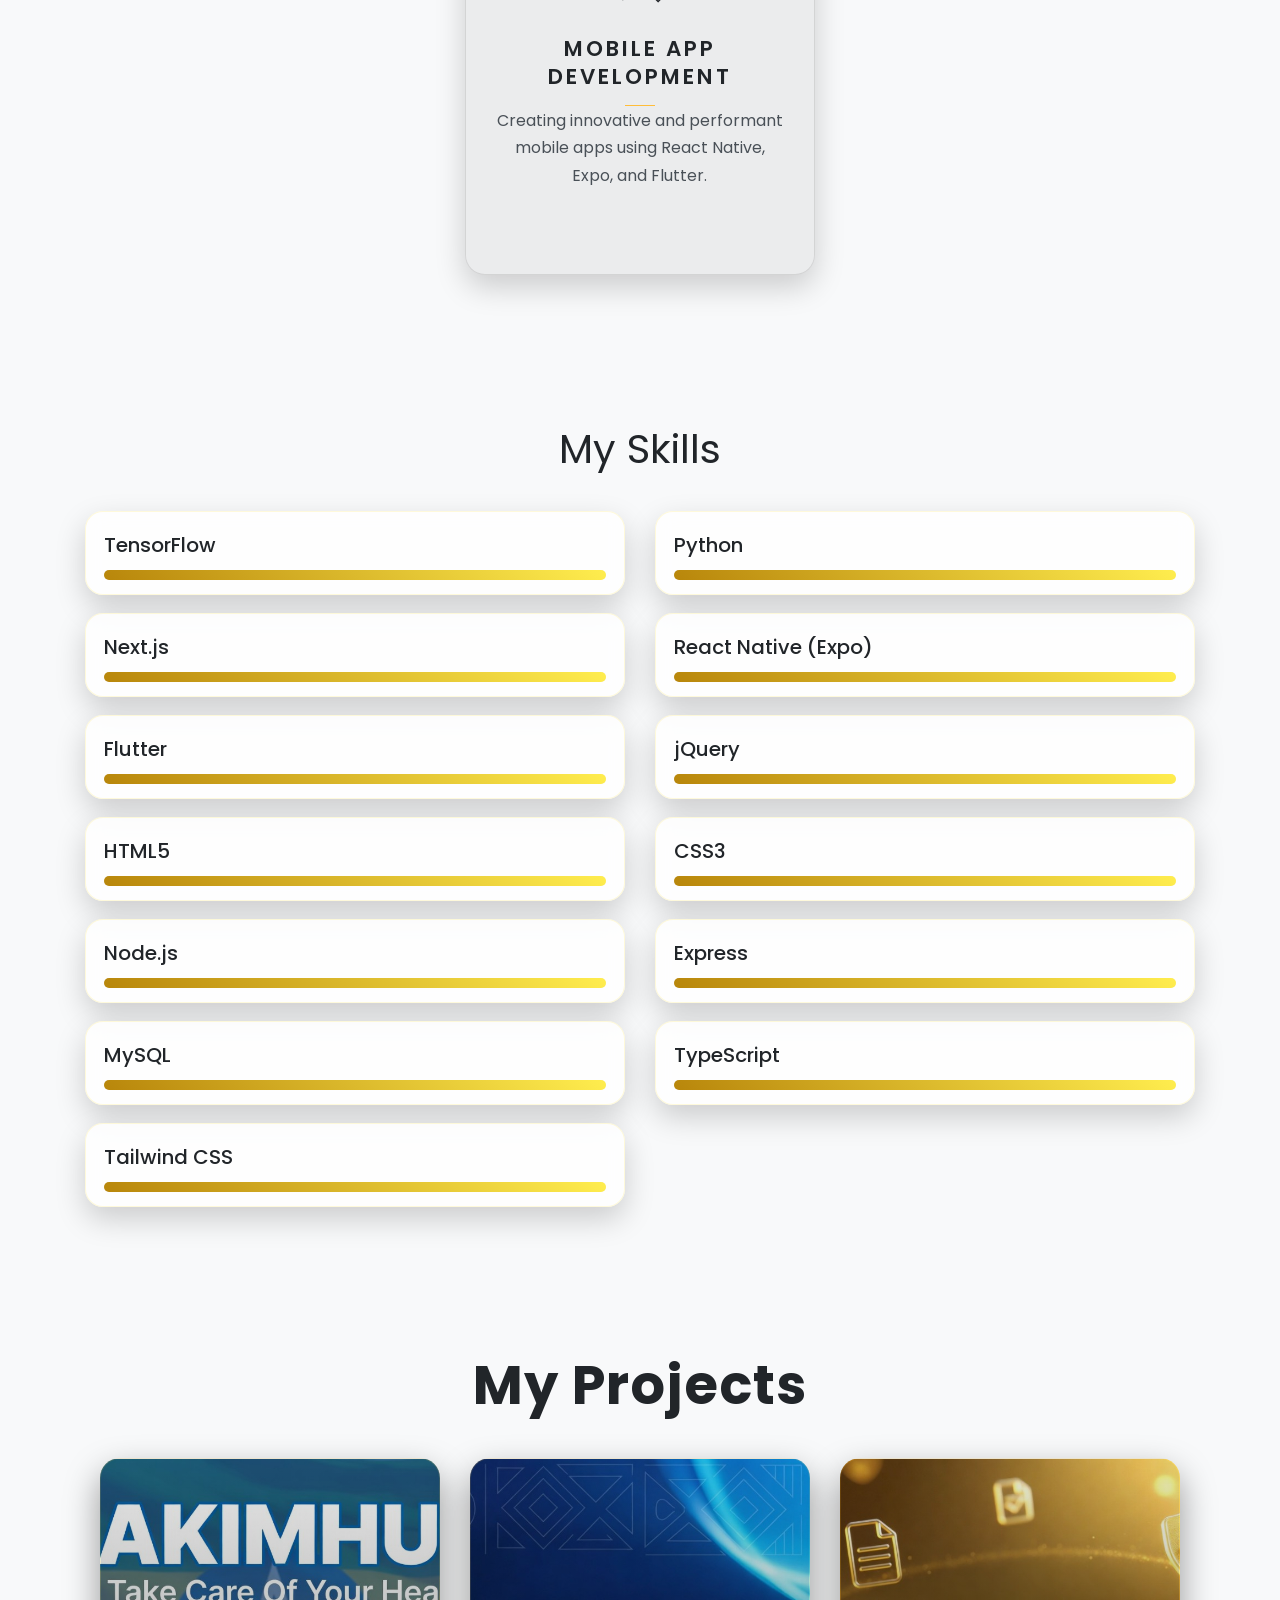
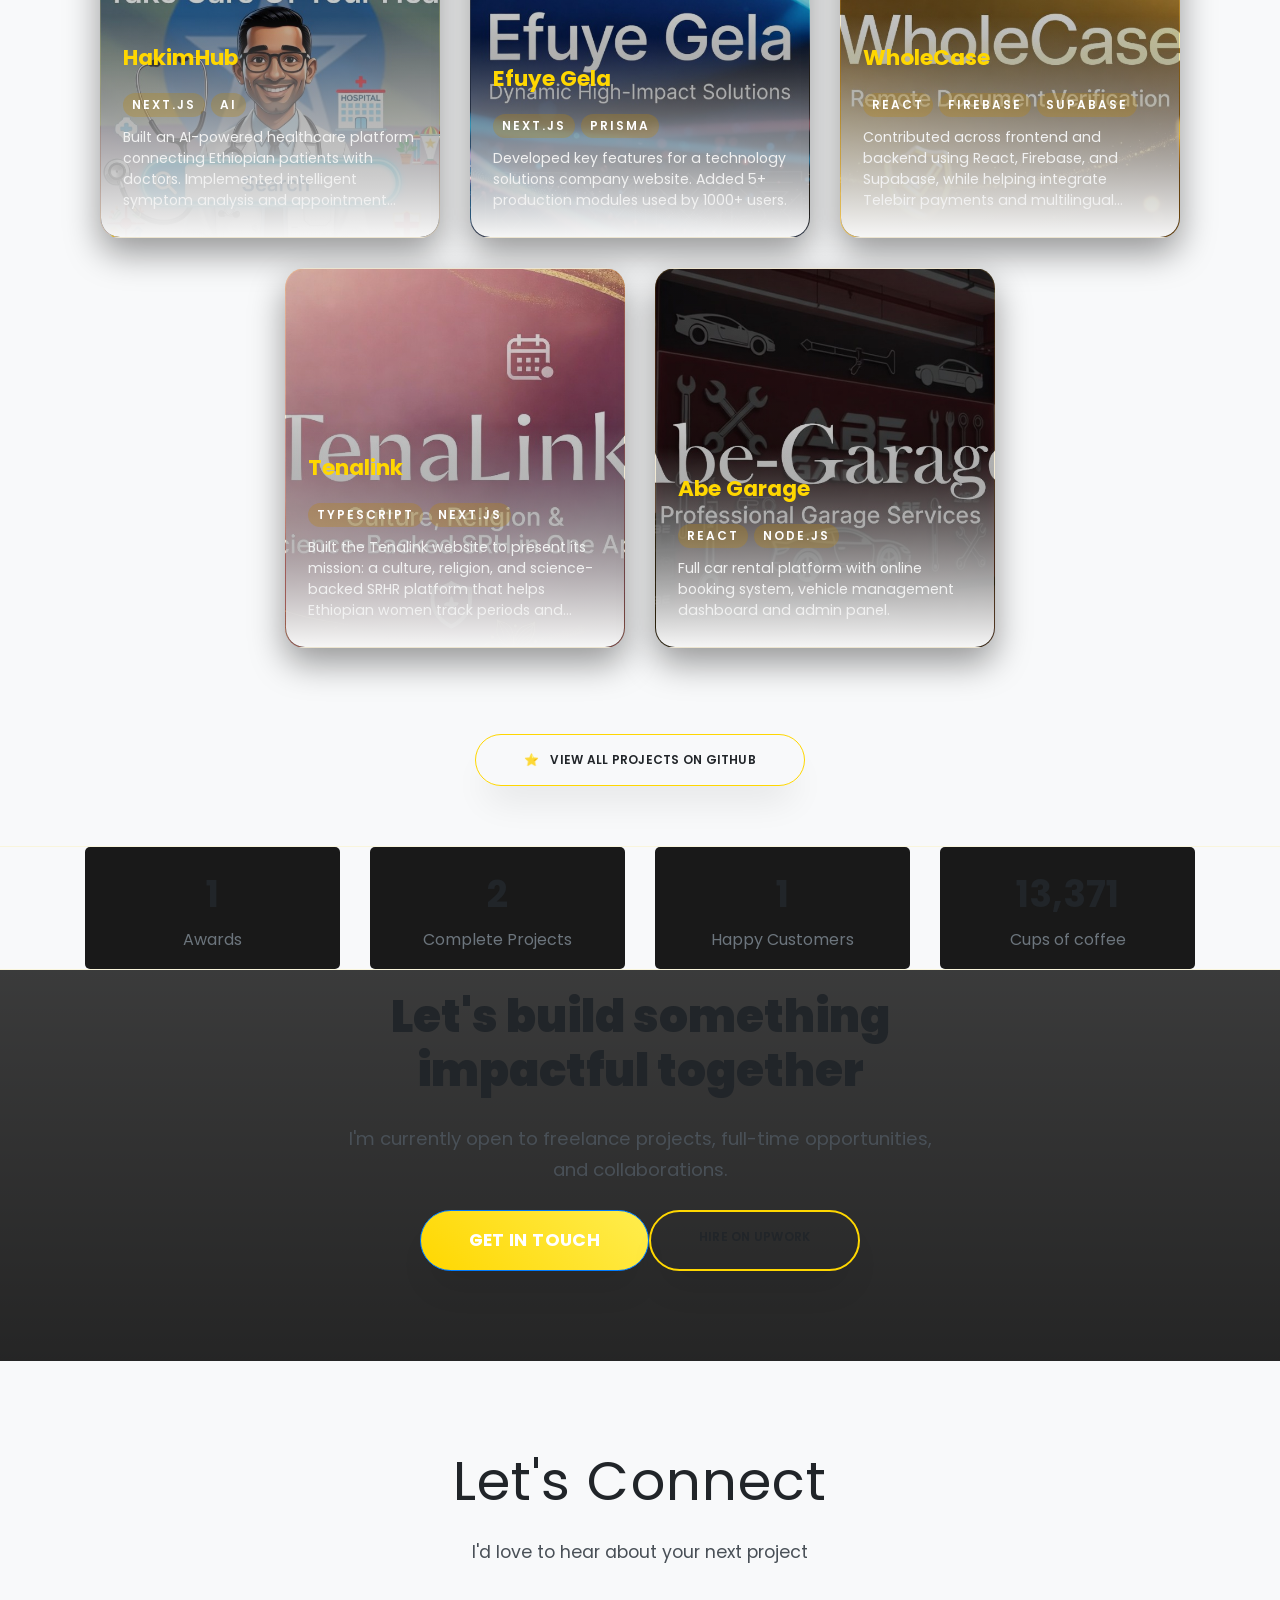
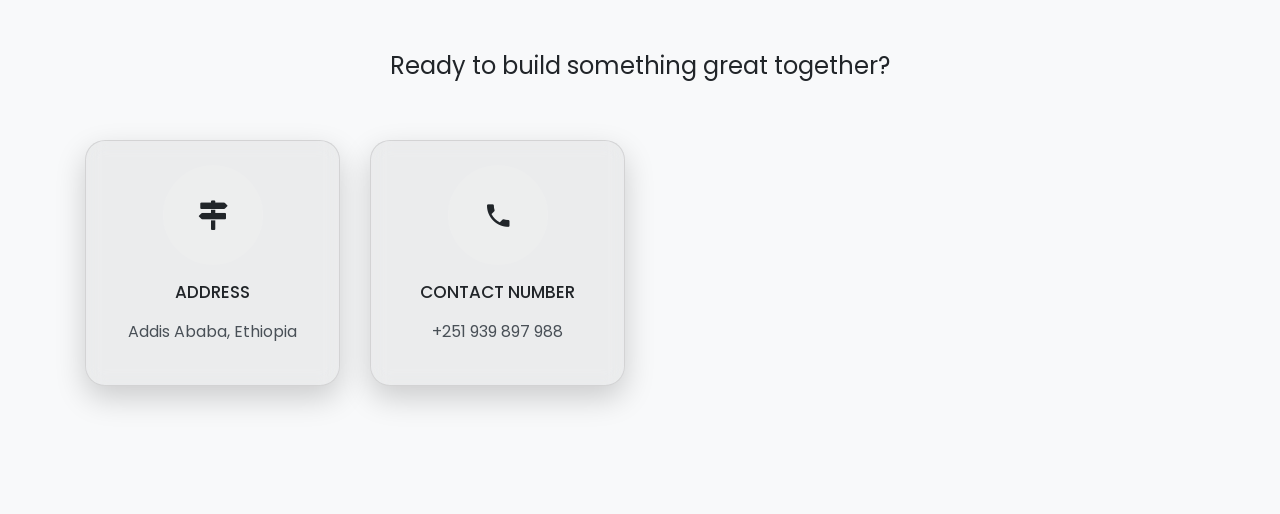
==== commit 200b738d: "Update portfolio with new changes" ====
--- a/index.html
+++ b/index.html
@@ -1144,9 +1144,13 @@
 
   /* Mobile Navigation Improvements */
   @media (max-width: 991px) {
+    /* Leave the drawer strip uncovered so taps always hit links (not the dim layer) */
     .mobile-menu-backdrop {
       position: fixed;
-      inset: 0;
+      top: 0;
+      bottom: 0;
+      left: 0;
+      right: min(320px, 84vw);
       background: rgba(0, 0, 0, 0.45);
       opacity: 0;
       visibility: hidden;
@@ -1193,6 +1197,11 @@
       border-radius: 10px;
       transition: all 0.3s ease;
       font-size: 1.05rem;
+      position: relative;
+      z-index: 2;
+      cursor: pointer;
+      touch-action: manipulation;
+      -webkit-tap-highlight-color: transparent;
     }
 
     .navbar-nav .nav-link:hover {
@@ -1794,6 +1803,7 @@
   <script src="js/jquery.animateNumber.min.js"></script>
   <script src="js/scrollax.min.js"></script>
   
+  <script>window.__portfolioOnePageNav = true;</script>
   <script src="js/main.js"></script>
 
   <!-- Theme Toggle JavaScript -->
@@ -1857,19 +1867,22 @@
         }
       });
 
+    });
+
+    $(function() {
       const mobileMenu = $('#ftco-nav');
       const mobileMenuBackdrop = $('#mobile-menu-backdrop');
       const menuToggle = $('.js-fh5co-nav-toggle');
 
       function openMobileMenu() {
-        mobileMenu.addClass('menu-opened');
+        mobileMenu.addClass('menu-opened show');
         mobileMenuBackdrop.addClass('active');
         $('body').addClass('menu-open');
         menuToggle.attr('aria-expanded', 'true');
       }
 
       function closeMobileMenu() {
-        mobileMenu.removeClass('menu-opened');
+        mobileMenu.removeClass('menu-opened show');
         mobileMenuBackdrop.removeClass('active');
         $('body').removeClass('menu-open');
         menuToggle.attr('aria-expanded', 'false');
@@ -1883,8 +1896,7 @@
         }
       }
 
-      // Mobile menu improvements
-      $('.js-fh5co-nav-toggle').on('click', function(e){
+      $('.js-fh5co-nav-toggle').on('click', function(e) {
         if ($(window).width() < 992) {
           e.preventDefault();
           e.stopPropagation();
@@ -1896,29 +1908,29 @@
         closeMobileMenu();
       });
 
-      // Handle same-page nav links consistently
-      $('.navbar-nav .nav-link').on('click', function(e){
-        const targetSelector = $(this).attr('href');
-        if (!targetSelector || !targetSelector.startsWith('#')) return;
-
-        const target = $(targetSelector);
-        if (!target.length) return;
+      $(document).on('click', '#ftco-nav a[href^="#"]', function(e) {
+        const href = $(this).attr('href');
+        if (!href) return;
+        const $target = $(href);
+        if (!$target.length) return;
+        const off = $target.offset();
+        if (!off) return;
 
         e.preventDefault();
-
-        const navbarHeight = $('.navbar').outerHeight() || 0;
-        const targetTop = Math.max(target.offset().top - navbarHeight, 0);
-
-        $('html, body').animate({ scrollTop: targetTop }, 450);
+        e.stopPropagation();
+
+        const navbarHeight = $('#ftco-navbar').outerHeight() || 0;
+        const targetTop = Math.max(off.top - navbarHeight, 0);
+
+        $('html, body').stop(true).animate({ scrollTop: targetTop }, 450);
 
         if ($(window).width() < 992) {
           closeMobileMenu();
         }
       });
 
-      // Close mobile menu when clicking outside
-      $(document).on('click', function(e){
-        if ($(window).width() < 992 && !$(e.target).closest('.navbar, #mobile-menu-backdrop').length) {
+      $(document).on('click', function(e) {
+        if ($(window).width() < 992 && !$(e.target).closest('#ftco-navbar, #mobile-menu-backdrop').length) {
           closeMobileMenu();
         }
       });
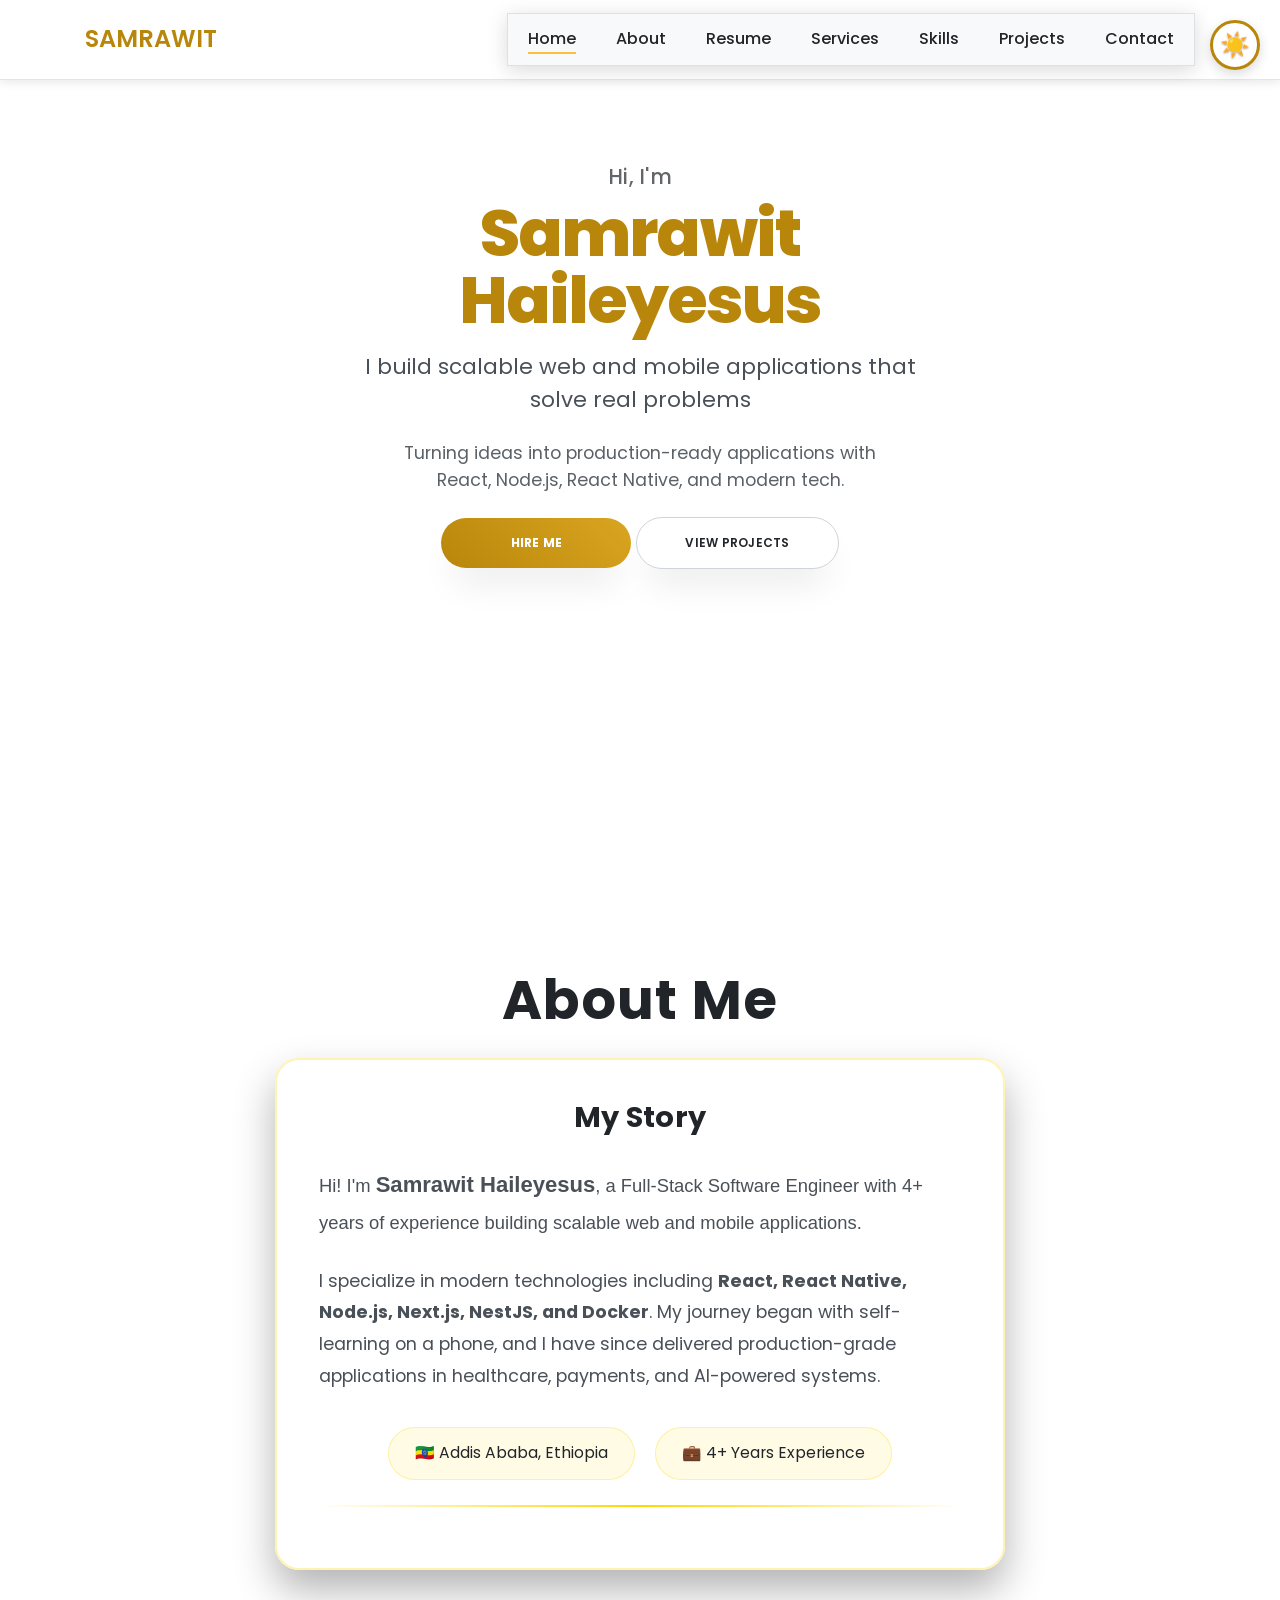
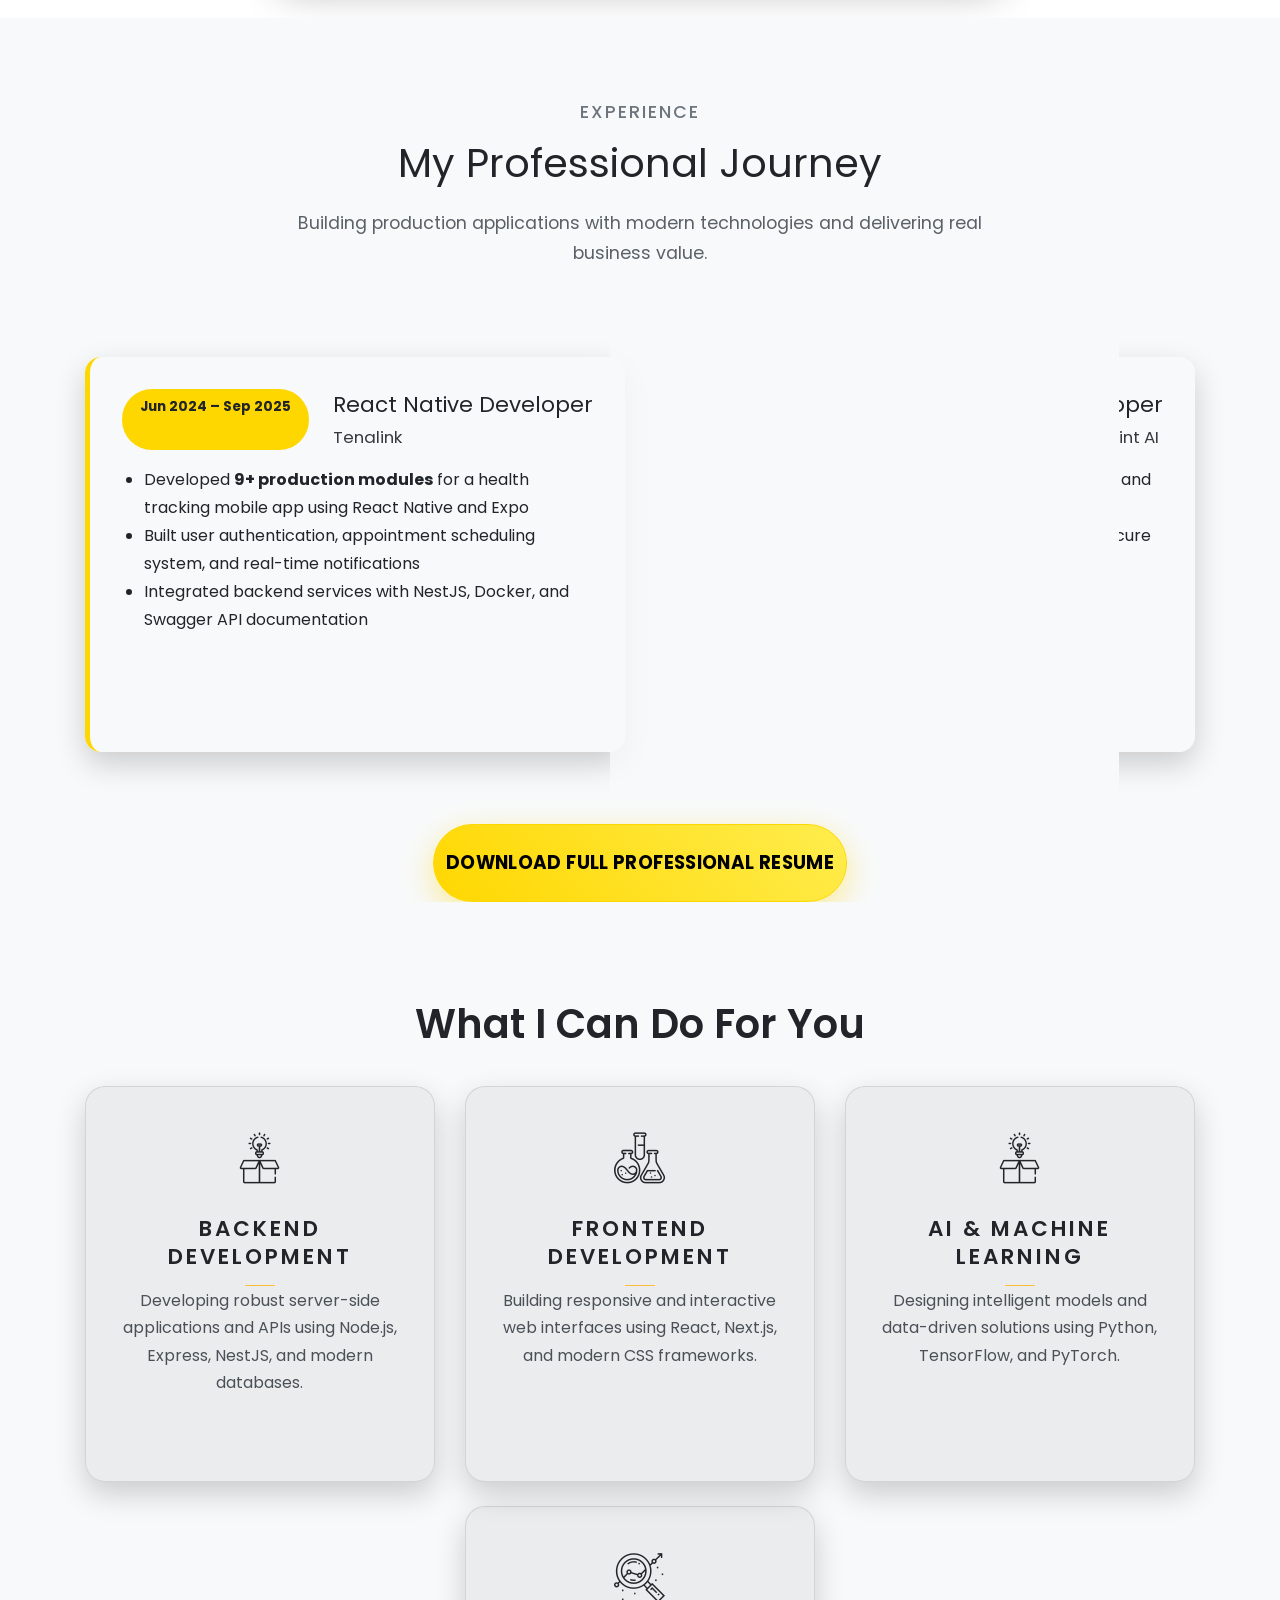
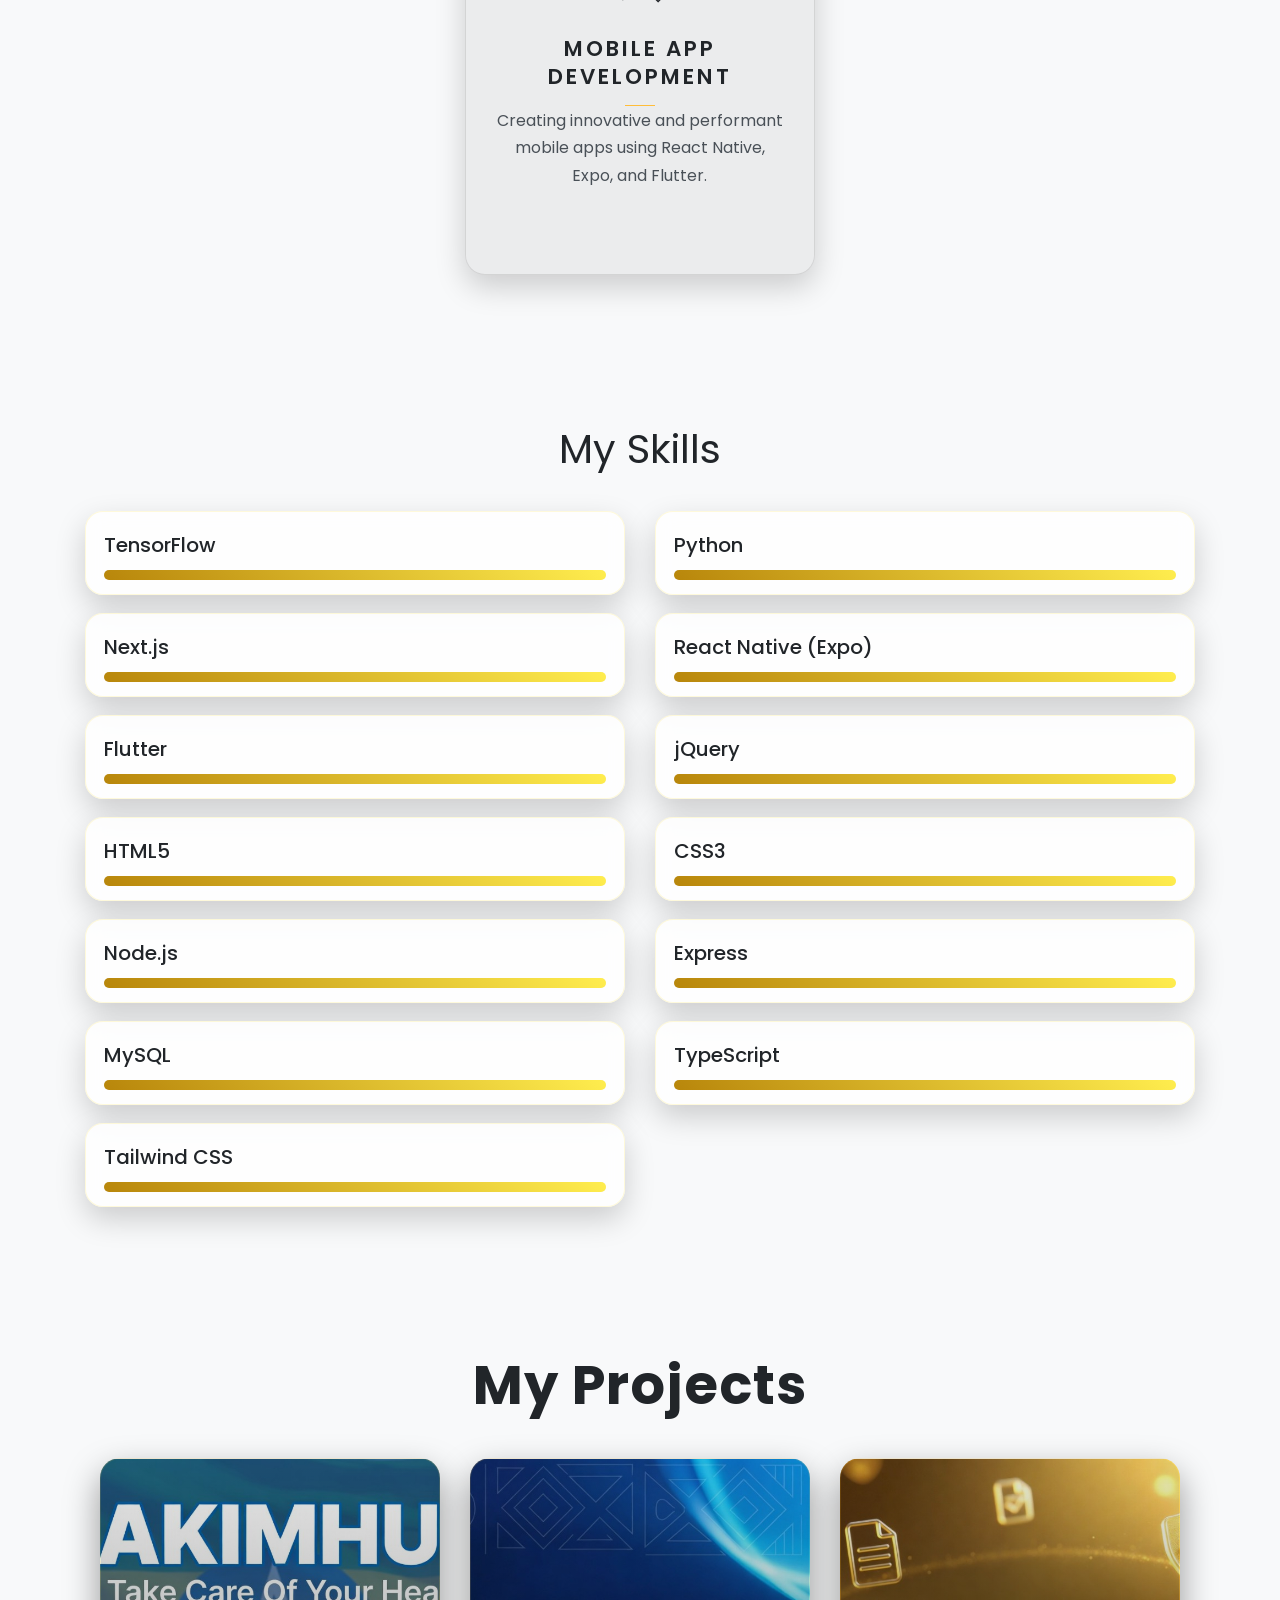
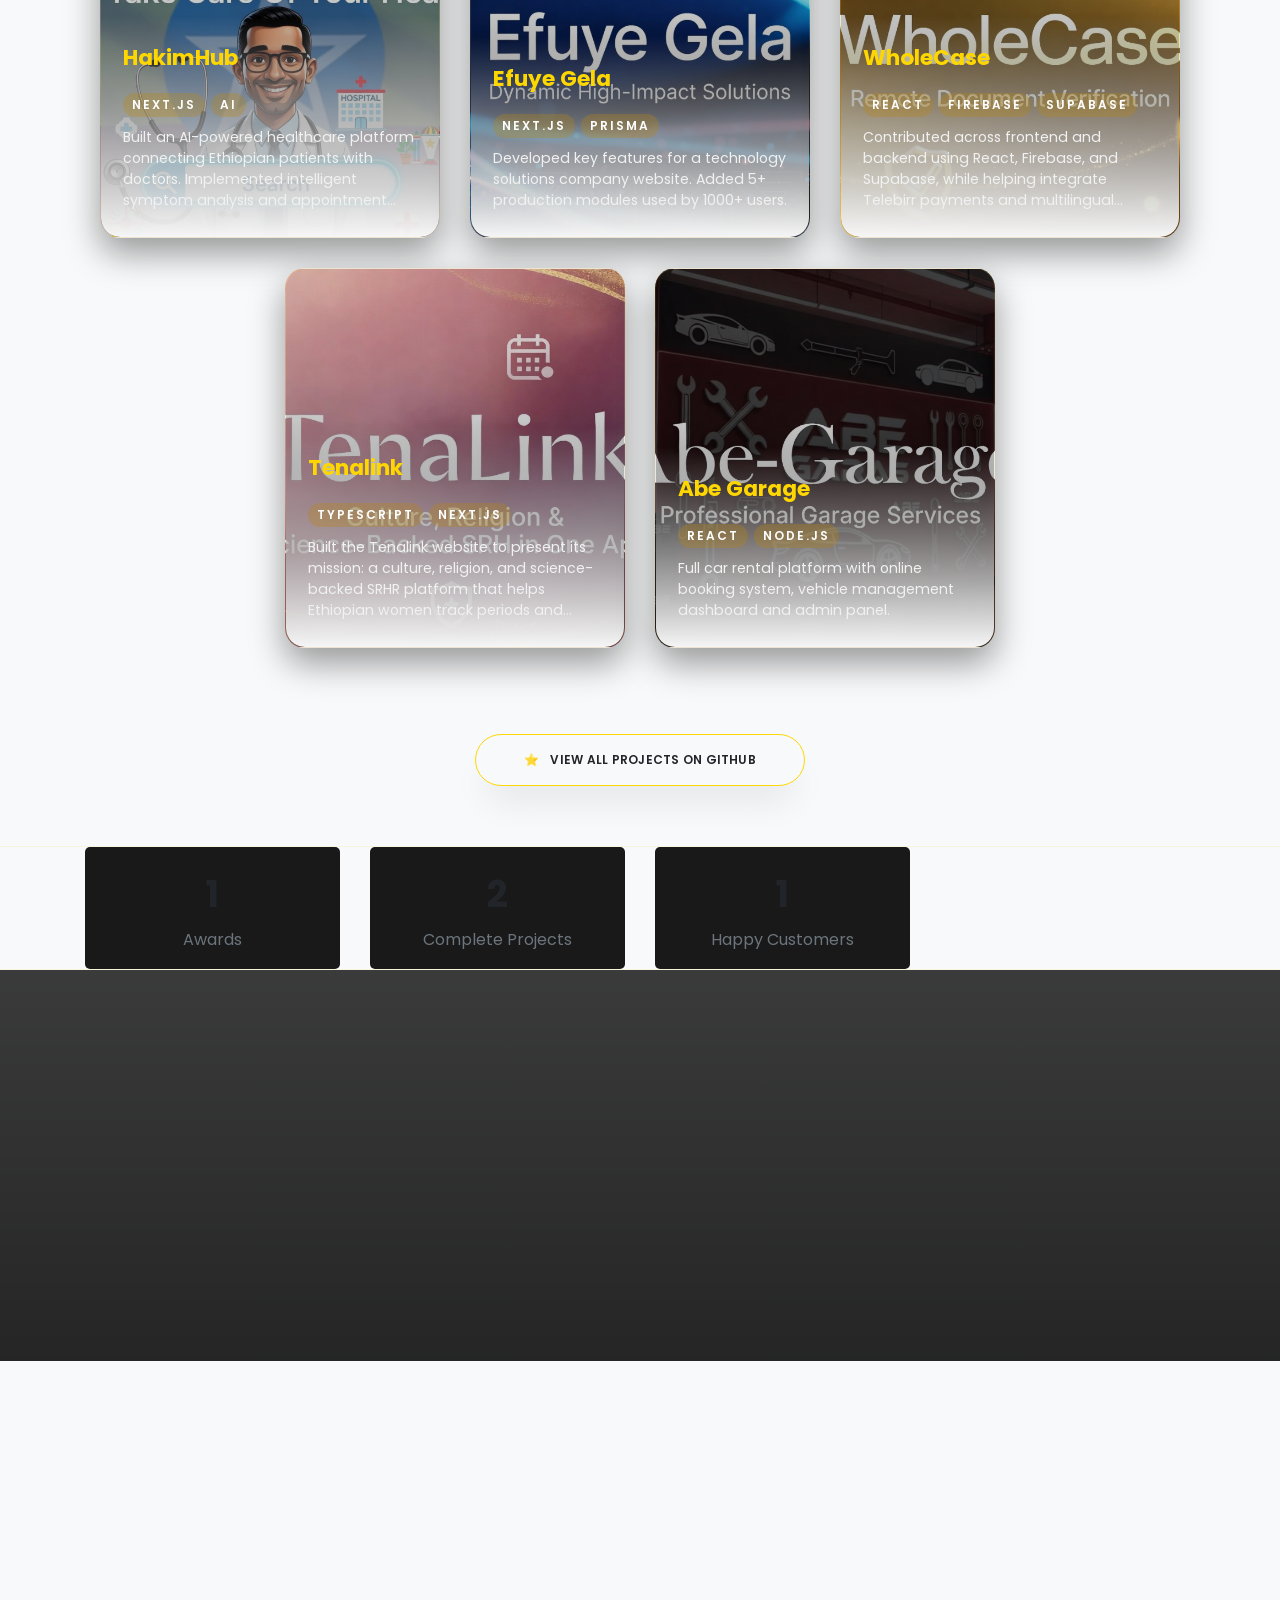
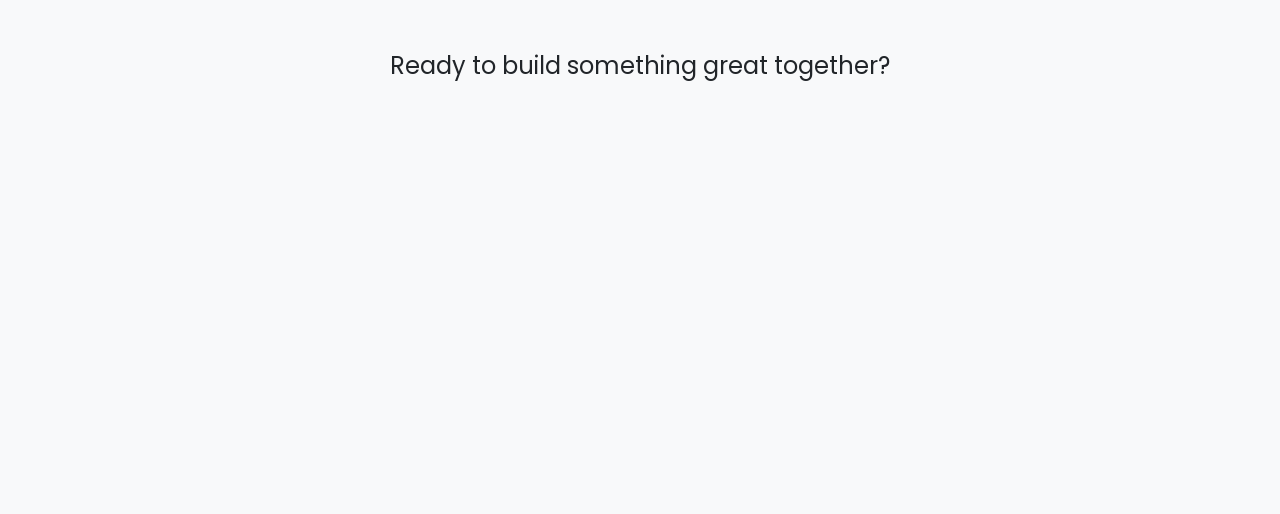
==== commit a73a037a: "Update portfolio with new changes" ====
--- a/index.html
+++ b/index.html
@@ -793,6 +793,29 @@
     color: #007bff !important;
   }
 
+  /*
+   * Hamburger: dark theme = white icon (style.css uses dark gray when .scrolled — invisible on black bar).
+   * Light theme = dark icon on light navbar.
+   */
+  body:not(.light-theme) .ftco-navbar-light .navbar-toggler,
+  body:not(.light-theme) .ftco-navbar-light.scrolled .navbar-toggler {
+    color: #ffffff !important;
+    border: 1px solid rgba(255, 255, 255, 0.45) !important;
+    background: rgba(0, 0, 0, 0.25) !important;
+  }
+
+  body:not(.light-theme) .ftco-navbar-light .navbar-toggler .oi,
+  body:not(.light-theme) .ftco-navbar-light .navbar-toggler .oi-menu {
+    color: #ffffff !important;
+  }
+
+  body:not(.light-theme) .ftco-navbar-light .navbar-toggler:hover,
+  body:not(.light-theme) .ftco-navbar-light .navbar-toggler:focus {
+    color: #ffd700 !important;
+    border-color: rgba(255, 215, 0, 0.75) !important;
+    background: rgba(0, 0, 0, 0.45) !important;
+  }
+
   /* Hamburger icon fix for light mode */
   .light-theme .navbar-toggler {
     color: #212529 !important;
@@ -808,6 +831,12 @@
     background: rgba(255, 255, 255, 0.95) !important;
     border-width: 2px !important;
     box-shadow: 0 2px 8px rgba(0, 0, 0, 0.15) !important;
+  }
+
+  .light-theme .ftco-navbar-light.scrolled .navbar-toggler {
+    color: #212529 !important;
+    border-color: rgba(0, 0, 0, 0.45) !important;
+    background: rgba(255, 255, 255, 0.95) !important;
   }
 
   .light-theme .navbar-toggler:hover {
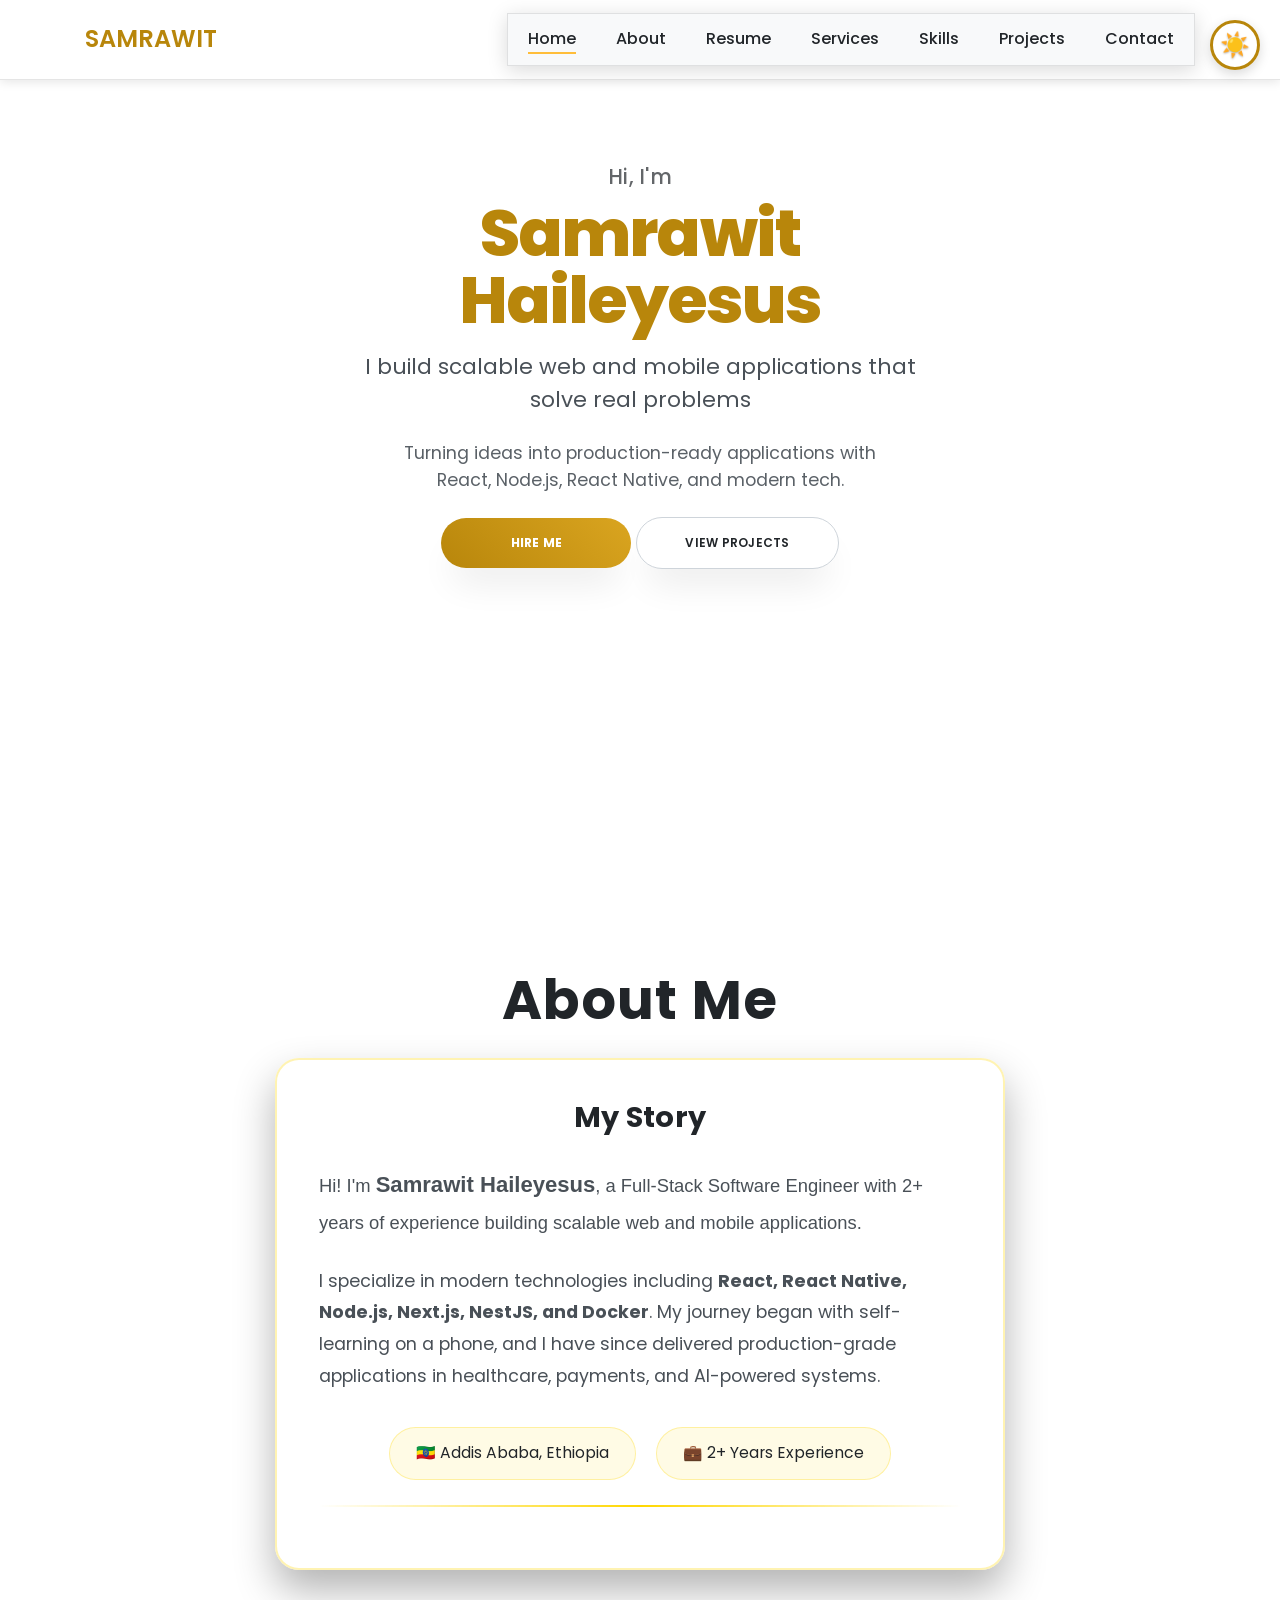
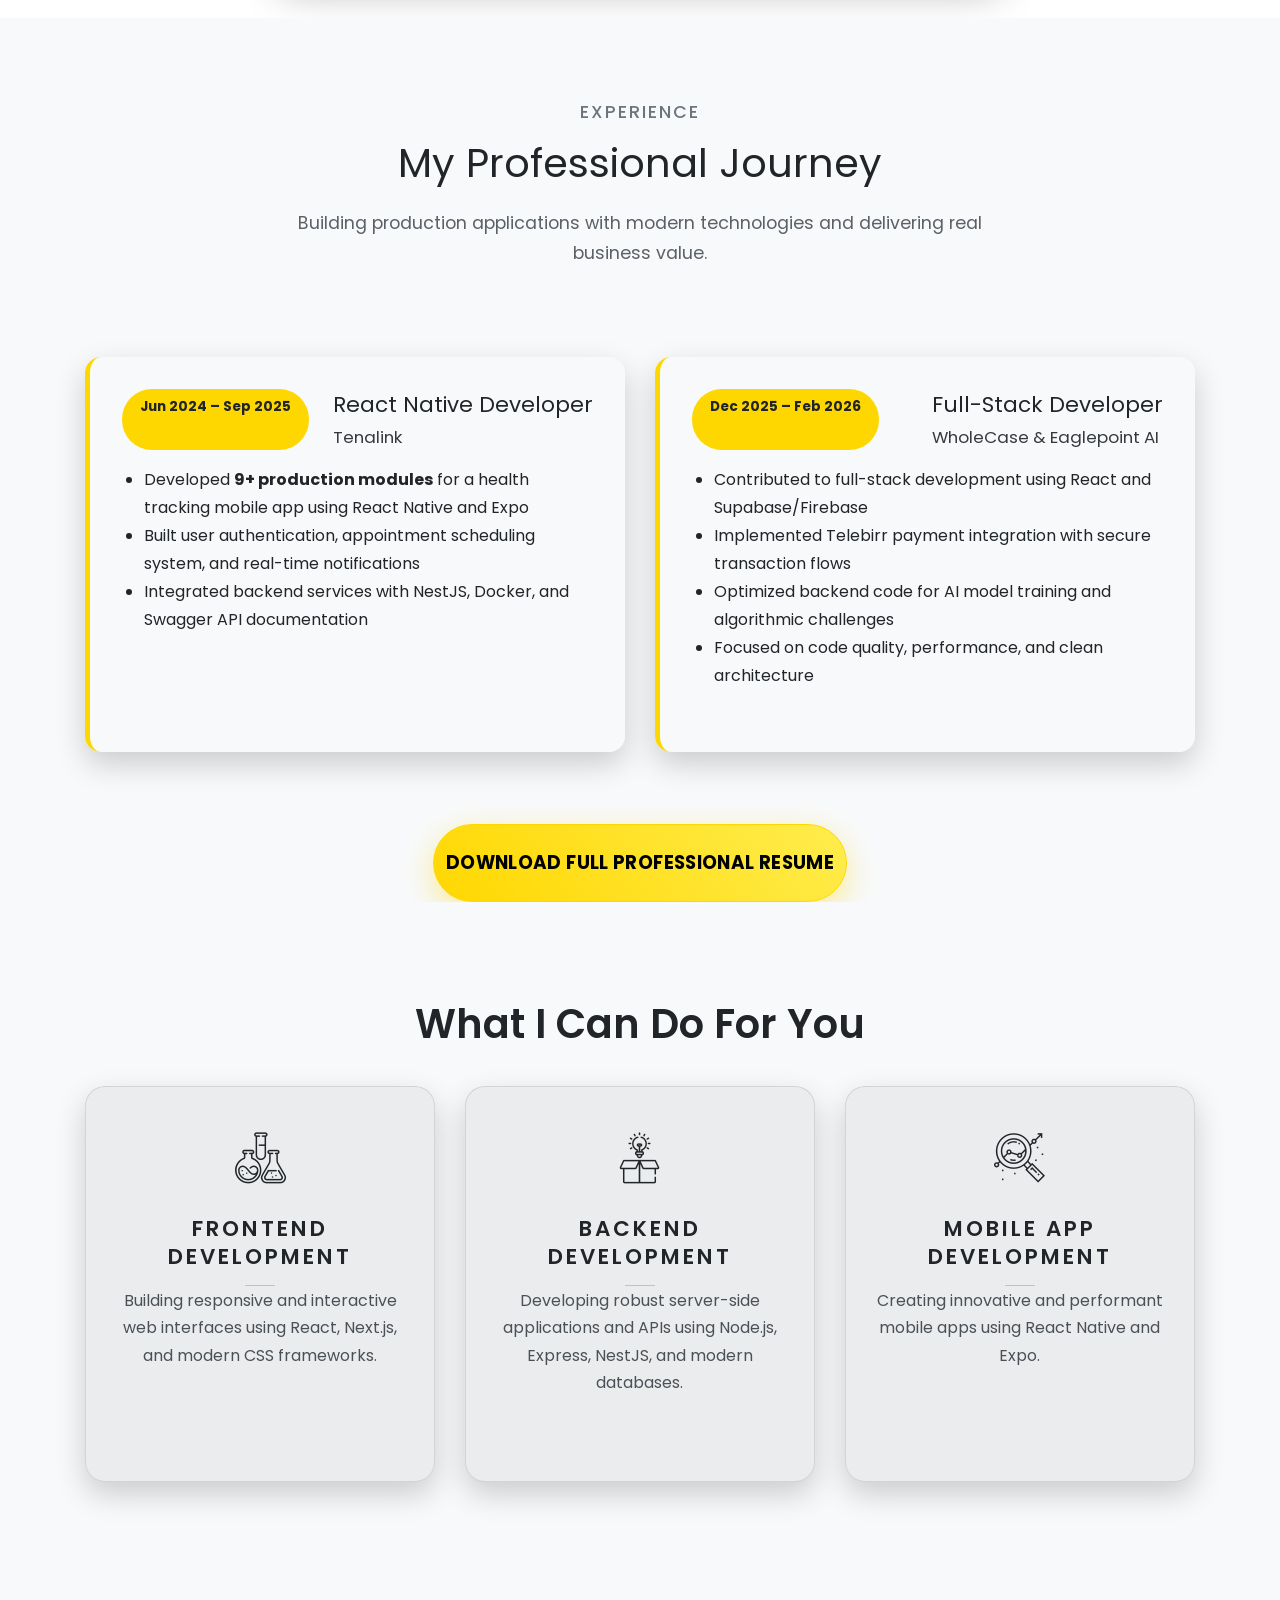
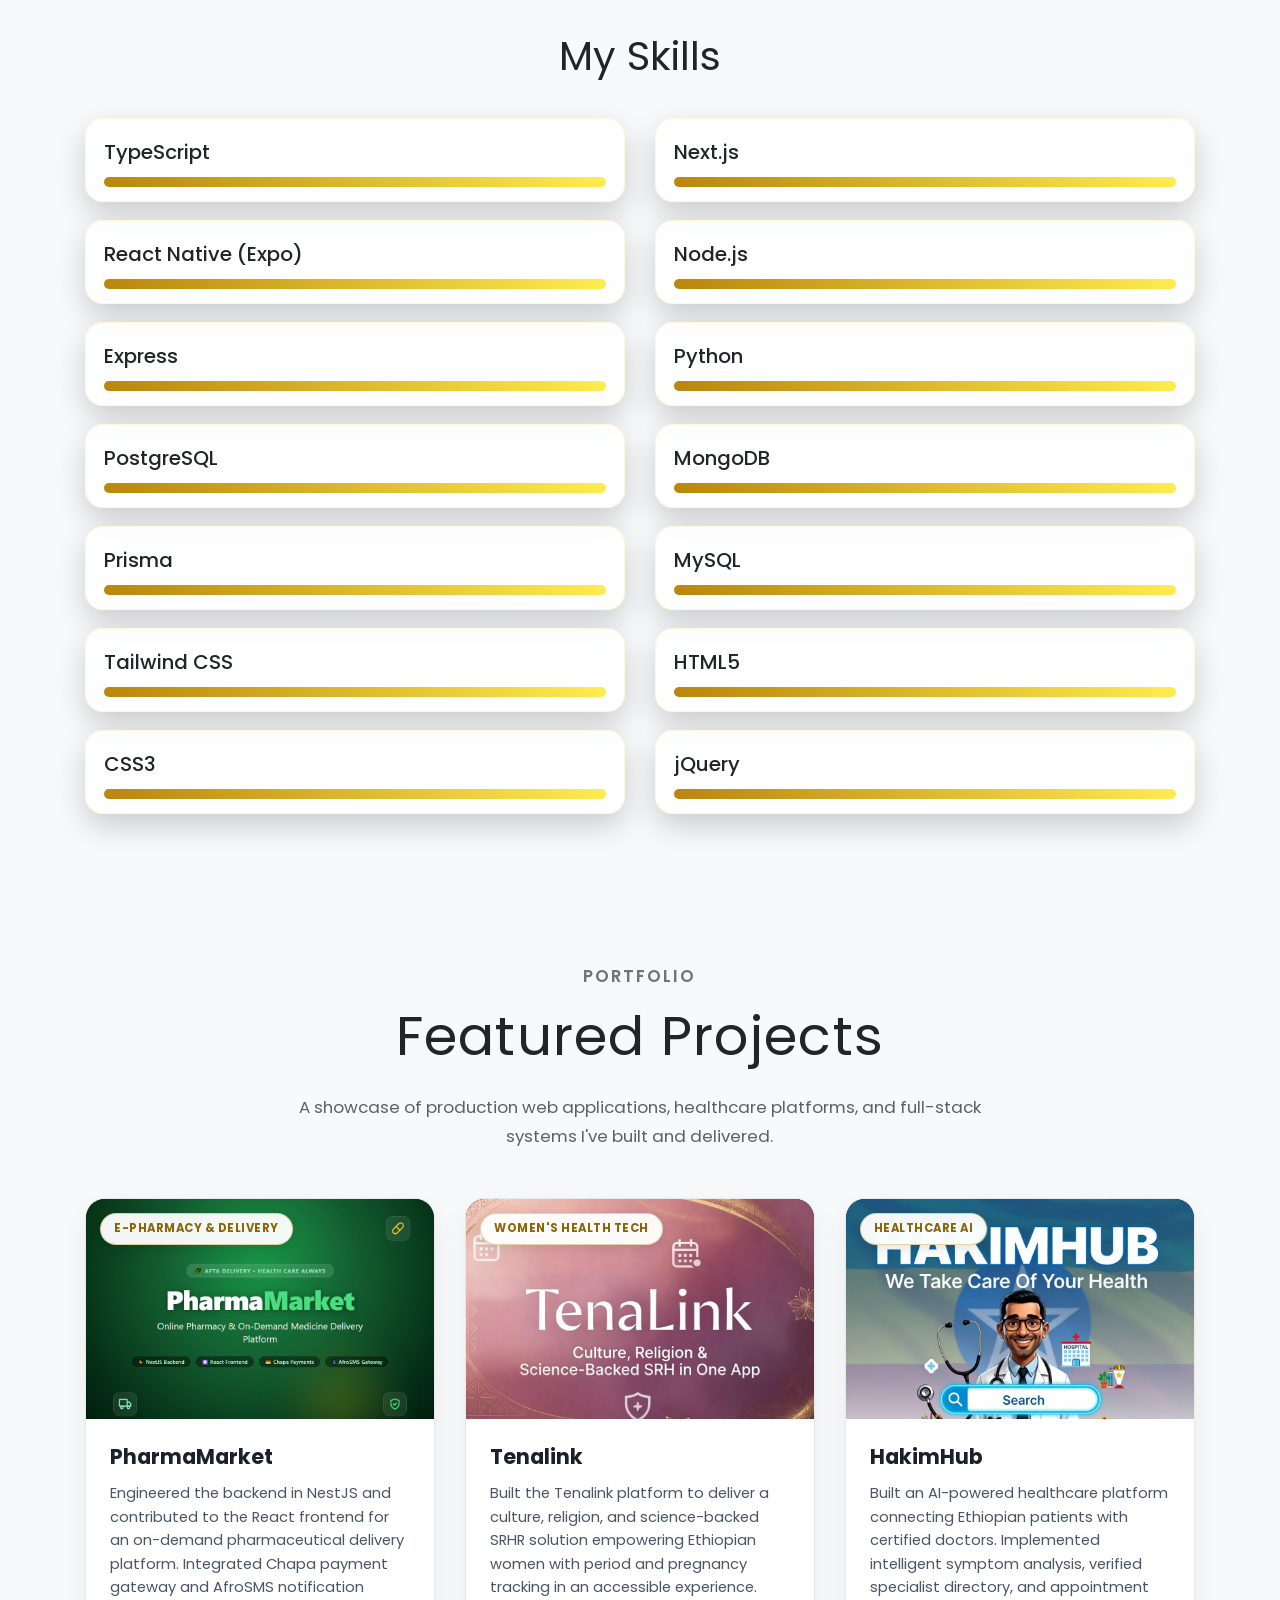
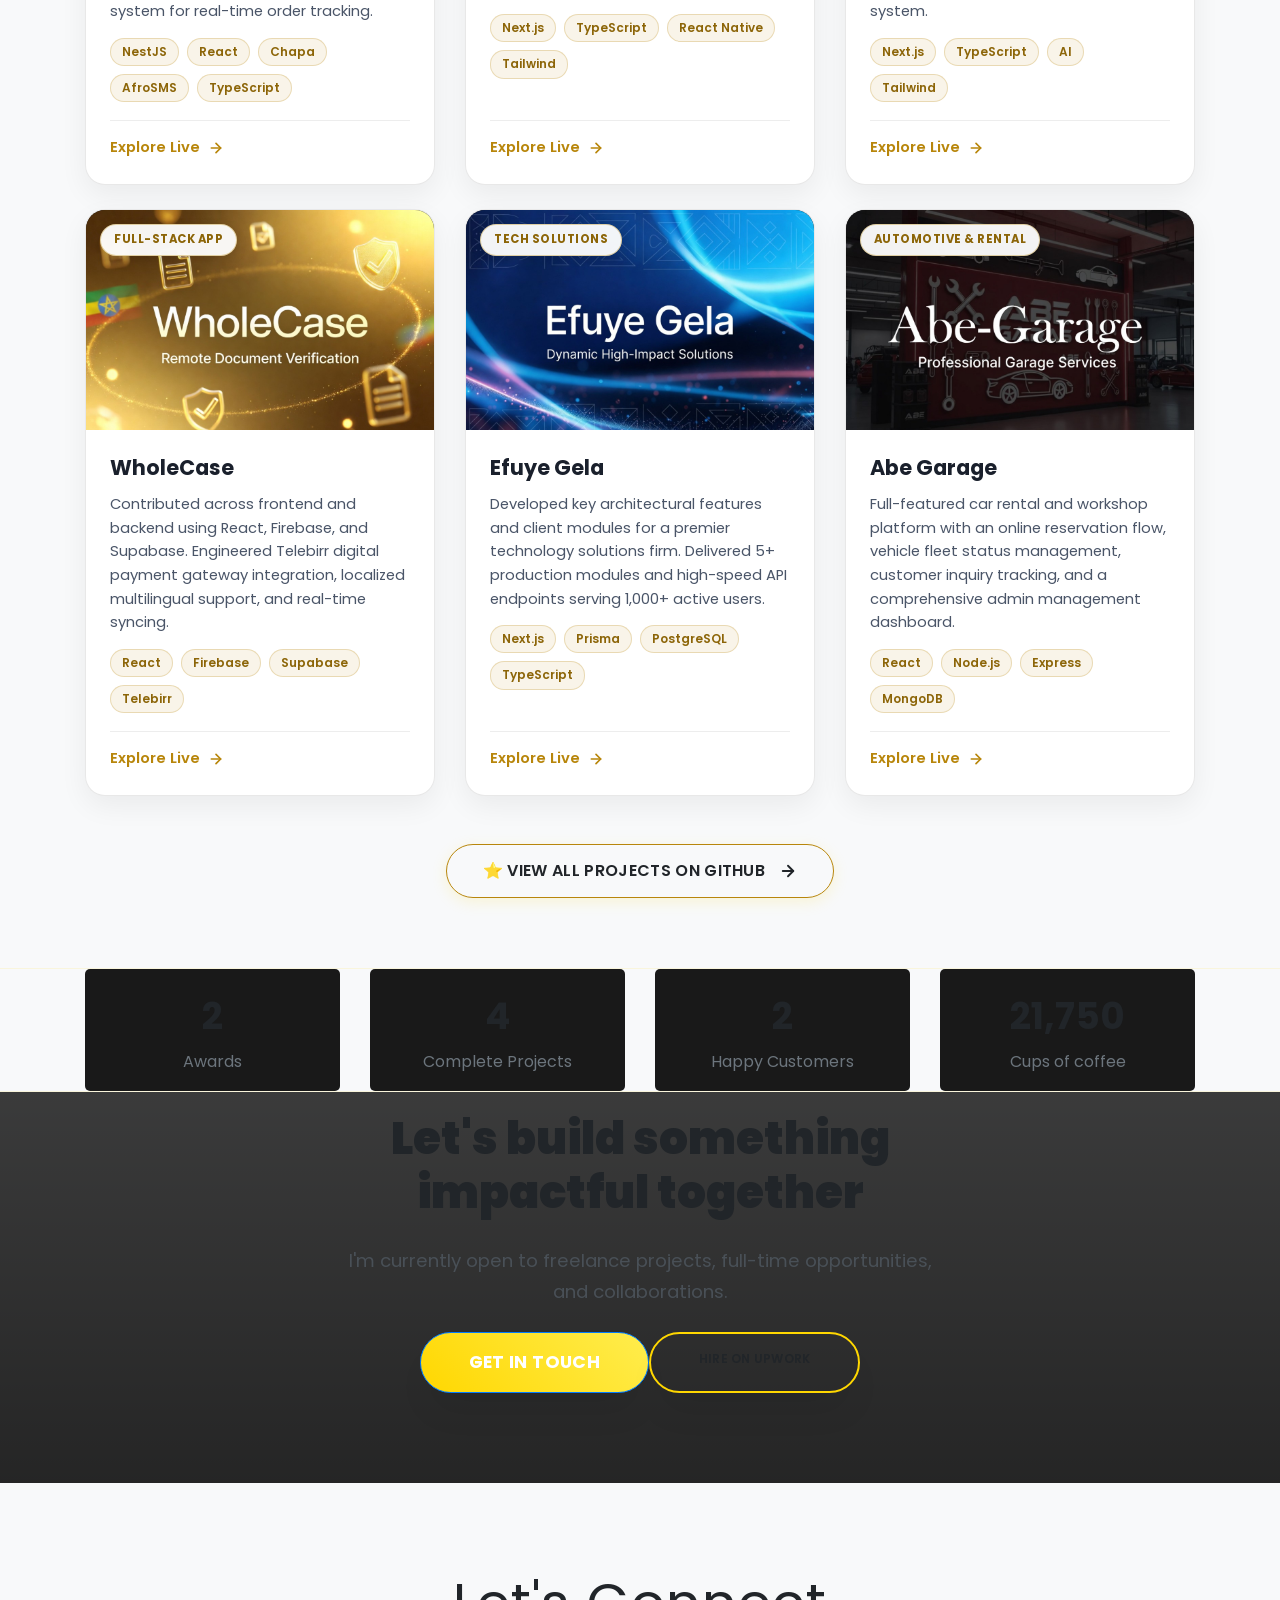
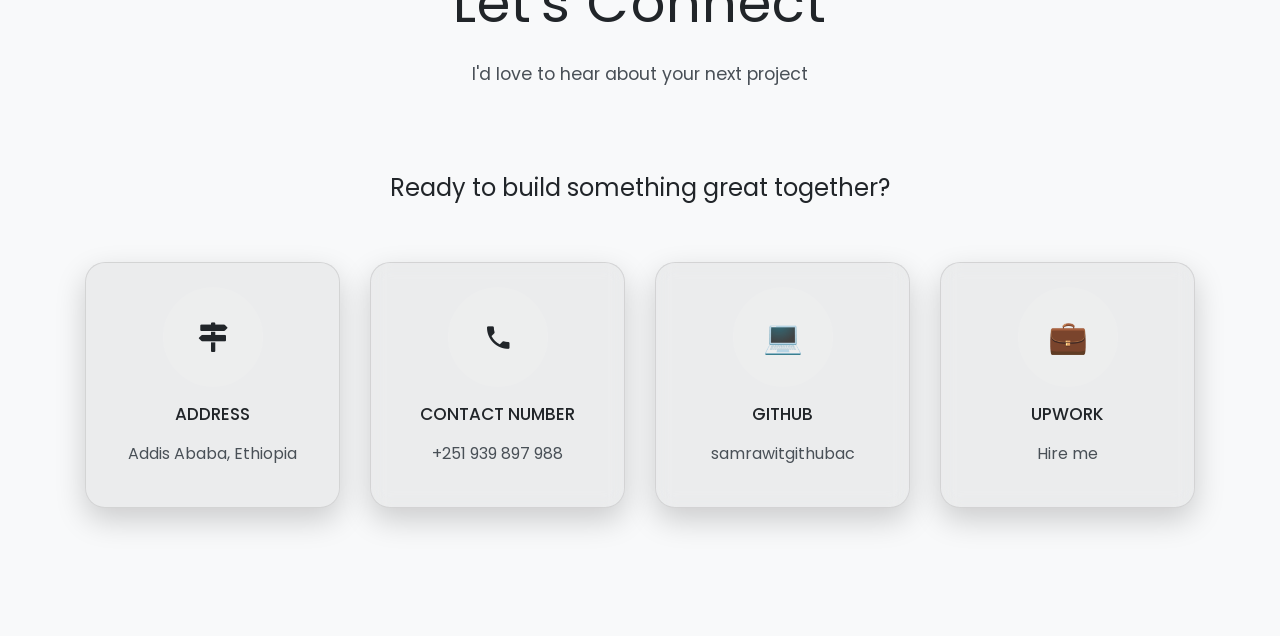
==== commit 46bf58d1: "Update portfolio: add PharmaMarket project, redesign project cards, update experience and skills" ====
--- a/index.html
+++ b/index.html
@@ -98,7 +98,7 @@
             		<div style="margin-bottom: 30px;">
             			<h2 style="color: #ffd700; font-size: 1.8rem; margin-bottom: 25px; text-align: center;">My Story</h2>
             			<p style="color: #f8f9fa; font-size: 1.15rem; line-height: 1.9; margin-bottom: 25px; text-align: left; font-family: 'Segoe UI', Tahoma, Geneva, Verdana, sans-serif;">
-            				Hi! I'm <strong style="color: #ffd700; font-size: 1.2em;">Samrawit Haileyesus</strong>, a Full-Stack Software Engineer with 4+ years of experience building scalable web and mobile applications.
+            				Hi! I'm <strong style="color: #ffd700; font-size: 1.2em;">Samrawit Haileyesus</strong>, a Full-Stack Software Engineer with 2+ years of experience building scalable web and mobile applications.
             			</p>
             			<p style="color: #f8f9fa; font-size: 1.1rem; line-height: 1.8; margin-bottom: 0; text-align: left;">
             				I specialize in modern technologies including <strong>React, React Native, Node.js, Next.js, NestJS, and Docker</strong>. My journey began with self-learning on a phone, and I have since delivered production-grade applications in healthcare, payments, and AI-powered systems.
@@ -110,7 +110,7 @@
             				🇪🇹 Addis Ababa, Ethiopia
             			</div>
             			<div style="background: rgba(255,215,0,0.1); padding: 12px 26px; border-radius: 30px; border: 1px solid rgba(255,215,0,0.3); color: #ffd700; font-size: 0.98rem;">
-            				💼 4+ Years Experience
+            				💼 2+ Years Experience
             			</div>
             		</div>
 
@@ -199,7 +199,18 @@
             
           </div>
         </div>
-    		<div class="row g-4">
+    		<div class="row g-4 justify-content-center">
+          <div class="col-md-6 col-lg-4 text-center d-flex ftco-animate mb-4">
+            <a href="#contact-section" class="services-1" style="background: rgba(255, 255, 255, 0.1); border-radius: 20px; padding: 45px 30px; color: white; transition: all 0.3s ease; text-decoration: none; display: block; height: 100%; border: 1px solid rgba(255,215,0,0.2); width: 100%;">
+              <span class="icon">
+                <i class="flaticon-flasks" style="color: #ffd700; font-size: 3.2rem; margin-bottom: 25px;"></i>
+              </span>
+              <div class="desc">
+                <h3 class="mb-3" style="color: white; font-size: 1.35rem; font-weight: 600;">Frontend Development</h3>
+                <p style="color: #f8f9fa; font-size: 1rem; line-height: 1.7; margin: 0;">Building responsive and interactive web interfaces using React, Next.js, and modern CSS frameworks.</p>
+              </div>
+            </a>
+          </div>
           <div class="col-md-6 col-lg-4 text-center d-flex ftco-animate mb-4">
             <a href="#contact-section" class="services-1" style="background: rgba(255, 255, 255, 0.1); border-radius: 20px; padding: 45px 30px; color: white; transition: all 0.3s ease; text-decoration: none; display: block; height: 100%; border: 1px solid rgba(255,215,0,0.2); width: 100%;">
               <span class="icon">
@@ -211,42 +222,18 @@
               </div>
             </a>
           </div>
-      <div class="col-md-6 col-lg-4 text-center d-flex ftco-animate mb-4">
-    		<a href="#contact-section" class="services-1" style="background: rgba(255, 255, 255, 0.1); border-radius: 20px; padding: 45px 30px; color: white; transition: all 0.3s ease; text-decoration: none; display: block; height: 100%; border: 1px solid rgba(255,215,0,0.2); width: 100%;">
-    			<span class="icon">
-    				<i class="flaticon-flasks" style="color: #ffd700; font-size: 3.2rem; margin-bottom: 25px;"></i>
-    			</span>
-    			<div class="desc">
-    				<h3 class="mb-3" style="color: white; font-size: 1.35rem; font-weight: 600;">Frontend Development</h3>
-    				<p style="color: #f8f9fa; font-size: 1rem; line-height: 1.7; margin: 0;">Building responsive and interactive web interfaces using React, Next.js, and modern CSS frameworks.</p>
-    			</div>
-    		</a>
-    	</div>
-    	<div class="col-md-6 col-lg-4 text-center d-flex ftco-animate mb-4">
-    		<a href="#contact-section" class="services-1" style="background: rgba(255, 255, 255, 0.1); border-radius: 20px; padding: 45px 30px; color: white; transition: all 0.3s ease; text-decoration: none; display: block; height: 100%; border: 1px solid rgba(255,215,0,0.2); width: 100%;">
-    			<span class="icon">
-    				<i class="flaticon-ideas" style="color: #ffd700; font-size: 3.2rem; margin-bottom: 25px;"></i>
-    			</span>
-    			<div class="desc">
-    				<h3 class="mb-3" style="color: white; font-size: 1.35rem; font-weight: 600;">AI & Machine Learning</h3>
-    				<p style="color: #f8f9fa; font-size: 1rem; line-height: 1.7; margin: 0;">Designing intelligent models and data-driven solutions using Python, TensorFlow, and PyTorch.</p>
-    			</div>
-    		</a>
-    	</div>
-    	<div class="col-md-6 col-lg-4 text-center d-flex ftco-animate mb-4 mx-auto">
-    		<a href="#contact-section" class="services-1" style="background: rgba(255, 255, 255, 0.1); border-radius: 20px; padding: 45px 30px; color: white; transition: all 0.3s ease; text-decoration: none; display: block; height: 100%; border: 1px solid rgba(255,215,0,0.2); width: 100%;">
-    			<span class="icon">
-    				<i class="flaticon-analysis" style="color: #ffd700; font-size: 3.2rem; margin-bottom: 25px;"></i>
-    			</span>
-    			<div class="desc">
-    				<h3 class="mb-3" style="color: white; font-size: 1.35rem; font-weight: 600;">Mobile App Development</h3>
-    				<p style="color: #f8f9fa; font-size: 1rem; line-height: 1.7; margin: 0;">Creating innovative and performant mobile apps using React Native, Expo, and Flutter.</p>
-    			</div>
-    		</a>
-    	</div>
-    
-
-   </div>
+          <div class="col-md-6 col-lg-4 text-center d-flex ftco-animate mb-4">
+            <a href="#contact-section" class="services-1" style="background: rgba(255, 255, 255, 0.1); border-radius: 20px; padding: 45px 30px; color: white; transition: all 0.3s ease; text-decoration: none; display: block; height: 100%; border: 1px solid rgba(255,215,0,0.2); width: 100%;">
+              <span class="icon">
+                <i class="flaticon-analysis" style="color: #ffd700; font-size: 3.2rem; margin-bottom: 25px;"></i>
+              </span>
+              <div class="desc">
+                <h3 class="mb-3" style="color: white; font-size: 1.35rem; font-weight: 600;">Mobile App Development</h3>
+                <p style="color: #f8f9fa; font-size: 1rem; line-height: 1.7; margin: 0;">Creating innovative and performant mobile apps using React Native and Expo.</p>
+              </div>
+            </a>
+          </div>
+        </div>
     	</div>
     </section>
 
@@ -264,31 +251,21 @@
     <div class="row">
       <div class="col-md-6 animate-box">
         <div class="progress-wrap ftco-animate">
-          <h3 style="color: white;">TensorFlow</h3>
+          <h3 style="color: white;">TypeScript</h3>
           <div class="progress" style="background: rgba(255, 255, 255, 0.2); border-radius: 10px;">
             <div class="progress-bar color-1" role="progressbar" style="width:100%; background: linear-gradient(45deg, #ffd700, #ffed4e);"></div>
           </div>
         </div>
-       
-      </div>
-        <div class="col-md-6 animate-box">
-        <div class="progress-wrap ftco-animate">
-          <h3 style="color: white;">Python</h3>
-          <div class="progress" style="background: rgba(255, 255, 255, 0.2); border-radius: 10px;">
-            <div class="progress-bar color-1" role="progressbar" style="width:100%; background: linear-gradient(45deg, #ffd700, #ffed4e);"></div>
-          </div>
-        </div>
-      </div>
+      </div>
+
       <div class="col-md-6 animate-box">
         <div class="progress-wrap ftco-animate">
           <h3 style="color: white;">Next.js</h3>
           <div class="progress" style="background: rgba(255, 255, 255, 0.2); border-radius: 10px;">
-            <div class="progress-bar color-1" role="progressbar" style="width:100%; background: linear-gradient(45deg, #ffd700, #ffed4e);"></div>
-          </div>
-        </div>
-      </div>
-
-      
+            <div class="progress-bar color-2" role="progressbar" style="width:100%; background: linear-gradient(45deg, #ffd700, #ffed4e);"></div>
+          </div>
+        </div>
+      </div>
 
       <div class="col-md-6 animate-box">
         <div class="progress-wrap ftco-animate">
@@ -301,7 +278,7 @@
 
       <div class="col-md-6 animate-box">
         <div class="progress-wrap ftco-animate">
-          <h3 style="color: white;">Flutter</h3>
+          <h3 style="color: white;">Node.js</h3>
           <div class="progress" style="background: rgba(255, 255, 255, 0.2); border-radius: 10px;">
             <div class="progress-bar color-4" role="progressbar" style="width:100%; background: linear-gradient(45deg, #ffd700, #ffed4e);"></div>
           </div>
@@ -310,7 +287,61 @@
 
       <div class="col-md-6 animate-box">
         <div class="progress-wrap ftco-animate">
-          <h3 style="color: white;">jQuery</h3>
+          <h3 style="color: white;">Express</h3>
+          <div class="progress" style="background: rgba(255, 255, 255, 0.2); border-radius: 10px;">
+            <div class="progress-bar color-5" role="progressbar" style="width:100%; background: linear-gradient(45deg, #ffd700, #ffed4e);"></div>
+          </div>
+        </div>
+      </div>
+
+      <div class="col-md-6 animate-box">
+        <div class="progress-wrap ftco-animate">
+          <h3 style="color: white;">Python</h3>
+          <div class="progress" style="background: rgba(255, 255, 255, 0.2); border-radius: 10px;">
+            <div class="progress-bar color-6" role="progressbar" style="width:100%; background: linear-gradient(45deg, #ffd700, #ffed4e);"></div>
+          </div>
+        </div>
+      </div>
+
+      <div class="col-md-6 animate-box">
+        <div class="progress-wrap ftco-animate">
+          <h3 style="color: white;">PostgreSQL</h3>
+          <div class="progress" style="background: rgba(255, 255, 255, 0.2); border-radius: 10px;">
+            <div class="progress-bar color-1" role="progressbar" style="width:100%; background: linear-gradient(45deg, #ffd700, #ffed4e);"></div>
+          </div>
+        </div>
+      </div>
+
+      <div class="col-md-6 animate-box">
+        <div class="progress-wrap ftco-animate">
+          <h3 style="color: white;">MongoDB</h3>
+          <div class="progress" style="background: rgba(255, 255, 255, 0.2); border-radius: 10px;">
+            <div class="progress-bar color-2" role="progressbar" style="width:100%; background: linear-gradient(45deg, #ffd700, #ffed4e);"></div>
+          </div>
+        </div>
+      </div>
+
+      <div class="col-md-6 animate-box">
+        <div class="progress-wrap ftco-animate">
+          <h3 style="color: white;">Prisma</h3>
+          <div class="progress" style="background: rgba(255, 255, 255, 0.2); border-radius: 10px;">
+            <div class="progress-bar color-3" role="progressbar" style="width:100%; background: linear-gradient(45deg, #ffd700, #ffed4e);"></div>
+          </div>
+        </div>
+      </div>
+
+      <div class="col-md-6 animate-box">
+        <div class="progress-wrap ftco-animate">
+          <h3 style="color: white;">MySQL</h3>
+          <div class="progress" style="background: rgba(255, 255, 255, 0.2); border-radius: 10px;">
+            <div class="progress-bar color-4" role="progressbar" style="width:100%; background: linear-gradient(45deg, #ffd700, #ffed4e);"></div>
+          </div>
+        </div>
+      </div>
+
+      <div class="col-md-6 animate-box">
+        <div class="progress-wrap ftco-animate">
+          <h3 style="color: white;">Tailwind CSS</h3>
           <div class="progress" style="background: rgba(255, 255, 255, 0.2); border-radius: 10px;">
             <div class="progress-bar color-5" role="progressbar" style="width:100%; background: linear-gradient(45deg, #ffd700, #ffed4e);"></div>
           </div>
@@ -337,43 +368,9 @@
 
       <div class="col-md-6 animate-box">
         <div class="progress-wrap ftco-animate">
-          <h3 style="color: white;">Node.js</h3>
+          <h3 style="color: white;">jQuery</h3>
           <div class="progress" style="background: rgba(255, 255, 255, 0.2); border-radius: 10px;">
             <div class="progress-bar color-2" role="progressbar" style="width:100%; background: linear-gradient(45deg, #ffd700, #ffed4e);"></div>
-          </div>
-        </div>
-      </div>
-
-      <div class="col-md-6 animate-box">
-        <div class="progress-wrap ftco-animate">
-          <h3 style="color: white;">Express</h3>
-          <div class="progress" style="background: rgba(255, 255, 255, 0.2); border-radius: 10px;">
-            <div class="progress-bar color-3" role="progressbar" style="width:100%; background: linear-gradient(45deg, #ffd700, #ffed4e);"></div>
-          </div>
-        </div>
-      </div>
-
-      <div class="col-md-6 animate-box">
-        <div class="progress-wrap ftco-animate">
-          <h3 style="color: white;">MySQL</h3>
-          <div class="progress" style="background: rgba(255, 255, 255, 0.2); border-radius: 10px;">
-            <div class="progress-bar color-4" role="progressbar" style="width:100%; background: linear-gradient(45deg, #ffd700, #ffed4e);"></div>
-          </div>
-        </div>
-      </div>
-       <div class="col-md-6 animate-box">
-        <div class="progress-wrap ftco-animate">
-          <h3 style="color: white;">TypeScript</h3>
-          <div class="progress" style="background: rgba(255, 255, 255, 0.2); border-radius: 10px;">
-            <div class="progress-bar color-3" role="progressbar" style="width:100%; background: linear-gradient(45deg, #ffd700, #ffed4e);"></div>
-          </div>
-        </div>
-      </div>
-       <div class="col-md-6 animate-box">
-        <div class="progress-wrap ftco-animate">
-          <h3 style="color: white;">Tailwind CSS</h3>
-          <div class="progress" style="background: rgba(255, 255, 255, 0.2); border-radius: 10px;">
-            <div class="progress-bar color-3" role="progressbar" style="width:100%; background: linear-gradient(45deg, #ffd700, #ffed4e);"></div>
           </div>
         </div>
       </div>
@@ -382,206 +379,500 @@
 </section>
 
  
-<section class="ftco-section ftco-project" id="projects-section" style="background: #000000; padding: 60px 0;">
+<section class="ftco-section ftco-project" id="projects-section">
   <div class="container">
-    <div class="row justify-content-center pb-3">
-      <div class="col-md-12 heading-section text-center ftco-animate">
-        <h1 class="mb-3" style="color: #ffd700; font-size: 3rem; font-weight: 700; text-shadow: 2px 2px 4px rgba(0,0,0,0.5);">My Projects</h1>
-        
+    <div class="row justify-content-center pb-5">
+      <div class="col-md-10 heading-section text-center ftco-animate">
+        <span class="subheading" style="color: #ffd700; font-size: 1.05rem; letter-spacing: 2px; font-weight: 600;">PORTFOLIO</span>
+        <h1 class="mb-3" style="color: #ffd700;">Featured Projects</h1>
+        <p style="max-width: 720px; margin: 0 auto; font-size: 1.05rem; opacity: 0.9;">
+          A showcase of production web applications, healthcare platforms, and full-stack systems I've built and delivered.
+        </p>
       </div>
     </div>
 
-    <div class="row g-4 justify-content-center" style="max-width: 1200px; margin: 0 auto;">
-      <!-- HakimHub - Featured -->
-      <div class="col-md-6 col-lg-4">
-        <a href="https://hakimhub.app/" style="text-decoration: none; color: inherit;" target="_blank" rel="noopener noreferrer">
-          <div class="project img ftco-animate"
-               style="background-image: url('images/hakimhub-app.png'); height:380px; background-size: cover; background-position: center; border-radius: 20px; position: relative; overflow: hidden; box-shadow: 0 15px 35px rgba(0,0,0,0.4); transition: all 0.4s cubic-bezier(0.4, 0, 0.2, 1);">
-            <div class="overlay" style="background: linear-gradient(45deg, rgba(0,0,0,0.75) 0%, rgba(255,215,0,0.25) 100%);"></div>
-            <div class="text text-center p-4" style="position: absolute; bottom:0; left:0; right:0; color:#fff; background: linear-gradient(transparent, rgba(0,0,0,0.95)); min-height: 165px; display: flex; flex-direction: column; justify-content: flex-end;">
-              <h3 style="color: #ffd700; font-size: 1.35rem; margin-bottom: 8px; font-weight: 700;">HakimHub</h3>
-              <div style="display:flex; gap:6px; margin-bottom:10px; flex-wrap:wrap; justify-content:center;">
-                <span style="background:rgba(255,215,0,0.25); color:#ffd700; font-size:0.75rem; padding:2px 9px; border-radius:12px;">Next.js</span>
-                <span style="background:rgba(255,215,0,0.25); color:#ffd700; font-size:0.75rem; padding:2px 9px; border-radius:12px;">AI</span>
-              </div>
-              <p style="color: #e0e0e0; font-size: 0.85rem; line-height: 1.45; margin: 0;">Built an AI-powered healthcare platform connecting Ethiopian patients with doctors. Implemented intelligent symptom analysis and appointment system.</p>
+    <div class="row g-4 justify-content-center">
+      <!-- Project 1: PharmaMarket (Flagship Online Pharmacy & Medicine Delivery) -->
+      <div class="col-md-6 col-lg-4 d-flex ftco-animate mb-4">
+        <div class="project-card">
+          <a href="https://pharma.aftadelivery.com/" target="_blank" rel="noopener noreferrer" class="project-card-media" aria-label="Visit PharmaMarket delivery platform">
+            <img src="images/pharmamarket-project.png" alt="PharmaMarket - Online Pharmacy and Medicine Delivery Platform" class="project-card-img">
+            <span class="project-card-badge">E-Pharmacy & Delivery</span>
+            <div class="project-card-hover-overlay">
+              <span class="project-card-view-btn">
+                <span>Live Demo</span>
+                <svg width="15" height="15" viewBox="0 0 24 24" fill="none" stroke="currentColor" stroke-width="2.5" stroke-linecap="round" stroke-linejoin="round"><line x1="7" y1="17" x2="17" y2="7"></line><polyline points="7 7 17 7 17 17"></polyline></svg>
+              </span>
             </div>
-          </div>
+          </a>
+          <div class="project-card-body">
+            <h3 class="project-card-title">
+              <a href="https://pharma.aftadelivery.com/" target="_blank" rel="noopener noreferrer">PharmaMarket</a>
+            </h3>
+            <p class="project-card-desc">
+              Engineered the backend in NestJS and contributed to the React frontend for an on-demand pharmaceutical delivery platform. Integrated Chapa payment gateway and AfroSMS notification system for real-time order tracking.
+            </p>
+            <div class="project-card-tags">
+              <span class="project-tag">NestJS</span>
+              <span class="project-tag">React</span>
+              <span class="project-tag">Chapa</span>
+              <span class="project-tag">AfroSMS</span>
+              <span class="project-tag">TypeScript</span>
+            </div>
+            <div class="project-card-footer">
+              <a href="https://pharma.aftadelivery.com/" target="_blank" rel="noopener noreferrer" class="project-action-link">
+                <span>Explore Live</span>
+                <svg width="16" height="16" viewBox="0 0 24 24" fill="none" stroke="currentColor" stroke-width="2.5" stroke-linecap="round" stroke-linejoin="round"><line x1="5" y1="12" x2="19" y2="12"></line><polyline points="12 5 19 12 12 19"></polyline></svg>
+              </a>
+            </div>
+          </div>
+        </div>
+      </div>
+
+      <!-- Project 2: Tenalink (Flagship SRHR Health Tech) -->
+      <div class="col-md-6 col-lg-4 d-flex ftco-animate mb-4">
+        <div class="project-card">
+          <a href="https://www.tenalink.org/" target="_blank" rel="noopener noreferrer" class="project-card-media" aria-label="Visit Tenalink website">
+            <img src="images/tenalink-project.png" alt="Tenalink - SRHR Platform for Ethiopian Women" class="project-card-img">
+            <span class="project-card-badge">Women's Health Tech</span>
+            <div class="project-card-hover-overlay">
+              <span class="project-card-view-btn">
+                <span>Live Demo</span>
+                <svg width="15" height="15" viewBox="0 0 24 24" fill="none" stroke="currentColor" stroke-width="2.5" stroke-linecap="round" stroke-linejoin="round"><line x1="7" y1="17" x2="17" y2="7"></line><polyline points="7 7 17 7 17 17"></polyline></svg>
+              </span>
+            </div>
+          </a>
+          <div class="project-card-body">
+            <h3 class="project-card-title">
+              <a href="https://www.tenalink.org/" target="_blank" rel="noopener noreferrer">Tenalink</a>
+            </h3>
+            <p class="project-card-desc">
+              Built the Tenalink platform to deliver a culture, religion, and science-backed SRHR solution empowering Ethiopian women with period and pregnancy tracking in an accessible experience.
+            </p>
+            <div class="project-card-tags">
+              <span class="project-tag">Next.js</span>
+              <span class="project-tag">TypeScript</span>
+              <span class="project-tag">React Native</span>
+              <span class="project-tag">Tailwind</span>
+            </div>
+            <div class="project-card-footer">
+              <a href="https://www.tenalink.org/" target="_blank" rel="noopener noreferrer" class="project-action-link">
+                <span>Explore Live</span>
+                <svg width="16" height="16" viewBox="0 0 24 24" fill="none" stroke="currentColor" stroke-width="2.5" stroke-linecap="round" stroke-linejoin="round"><line x1="5" y1="12" x2="19" y2="12"></line><polyline points="12 5 19 12 12 19"></polyline></svg>
+              </a>
+            </div>
+          </div>
+        </div>
+      </div>
+
+      <!-- Project 3: HakimHub (Healthcare AI Platform) -->
+      <div class="col-md-6 col-lg-4 d-flex ftco-animate mb-4">
+        <div class="project-card">
+          <a href="https://hakimhub.app/" target="_blank" rel="noopener noreferrer" class="project-card-media" aria-label="Visit HakimHub healthcare app">
+            <img src="images/hakimhub-app.png" alt="HakimHub - AI Healthcare Platform" class="project-card-img">
+            <span class="project-card-badge">Healthcare AI</span>
+            <div class="project-card-hover-overlay">
+              <span class="project-card-view-btn">
+                <span>Live Demo</span>
+                <svg width="15" height="15" viewBox="0 0 24 24" fill="none" stroke="currentColor" stroke-width="2.5" stroke-linecap="round" stroke-linejoin="round"><line x1="7" y1="17" x2="17" y2="7"></line><polyline points="7 7 17 7 17 17"></polyline></svg>
+              </span>
+            </div>
+          </a>
+          <div class="project-card-body">
+            <h3 class="project-card-title">
+              <a href="https://hakimhub.app/" target="_blank" rel="noopener noreferrer">HakimHub</a>
+            </h3>
+            <p class="project-card-desc">
+              Built an AI-powered healthcare platform connecting Ethiopian patients with certified doctors. Implemented intelligent symptom analysis, verified specialist directory, and appointment system.
+            </p>
+            <div class="project-card-tags">
+              <span class="project-tag">Next.js</span>
+              <span class="project-tag">TypeScript</span>
+              <span class="project-tag">AI</span>
+              <span class="project-tag">Tailwind</span>
+            </div>
+            <div class="project-card-footer">
+              <a href="https://hakimhub.app/" target="_blank" rel="noopener noreferrer" class="project-action-link">
+                <span>Explore Live</span>
+                <svg width="16" height="16" viewBox="0 0 24 24" fill="none" stroke="currentColor" stroke-width="2.5" stroke-linecap="round" stroke-linejoin="round"><line x1="5" y1="12" x2="19" y2="12"></line><polyline points="12 5 19 12 12 19"></polyline></svg>
+              </a>
+            </div>
+          </div>
+        </div>
+      </div>
+
+      <!-- Project 4: WholeCase (Fintech & Multi-Lingual Web App) -->
+      <div class="col-md-6 col-lg-4 d-flex ftco-animate mb-4">
+        <div class="project-card">
+          <a href="https://whole-case.com/" target="_blank" rel="noopener noreferrer" class="project-card-media" aria-label="Visit WholeCase platform">
+            <img src="images/wholecase-project.png" alt="WholeCase - Multi-service Platform" class="project-card-img">
+            <span class="project-card-badge">Full-Stack App</span>
+            <div class="project-card-hover-overlay">
+              <span class="project-card-view-btn">
+                <span>Live Demo</span>
+                <svg width="15" height="15" viewBox="0 0 24 24" fill="none" stroke="currentColor" stroke-width="2.5" stroke-linecap="round" stroke-linejoin="round"><line x1="7" y1="17" x2="17" y2="7"></line><polyline points="7 7 17 7 17 17"></polyline></svg>
+              </span>
+            </div>
+          </a>
+          <div class="project-card-body">
+            <h3 class="project-card-title">
+              <a href="https://whole-case.com/" target="_blank" rel="noopener noreferrer">WholeCase</a>
+            </h3>
+            <p class="project-card-desc">
+              Contributed across frontend and backend using React, Firebase, and Supabase. Engineered Telebirr digital payment gateway integration, localized multilingual support, and real-time syncing.
+            </p>
+            <div class="project-card-tags">
+              <span class="project-tag">React</span>
+              <span class="project-tag">Firebase</span>
+              <span class="project-tag">Supabase</span>
+              <span class="project-tag">Telebirr</span>
+            </div>
+            <div class="project-card-footer">
+              <a href="https://whole-case.com/" target="_blank" rel="noopener noreferrer" class="project-action-link">
+                <span>Explore Live</span>
+                <svg width="16" height="16" viewBox="0 0 24 24" fill="none" stroke="currentColor" stroke-width="2.5" stroke-linecap="round" stroke-linejoin="round"><line x1="5" y1="12" x2="19" y2="12"></line><polyline points="12 5 19 12 12 19"></polyline></svg>
+              </a>
+            </div>
+          </div>
+        </div>
+      </div>
+
+      <!-- Project 5: Efuye Gela (Enterprise Tech Solutions) -->
+      <div class="col-md-6 col-lg-4 d-flex ftco-animate mb-4">
+        <div class="project-card">
+          <a href="https://efuye-gela-lovat.vercel.app/" target="_blank" rel="noopener noreferrer" class="project-card-media" aria-label="Visit Efuye Gela website">
+            <img src="images/efuye-gela-project.png" alt="Efuye Gela - Enterprise Tech Solutions" class="project-card-img">
+            <span class="project-card-badge">Tech Solutions</span>
+            <div class="project-card-hover-overlay">
+              <span class="project-card-view-btn">
+                <span>Live Demo</span>
+                <svg width="15" height="15" viewBox="0 0 24 24" fill="none" stroke="currentColor" stroke-width="2.5" stroke-linecap="round" stroke-linejoin="round"><line x1="7" y1="17" x2="17" y2="7"></line><polyline points="7 7 17 7 17 17"></polyline></svg>
+              </span>
+            </div>
+          </a>
+          <div class="project-card-body">
+            <h3 class="project-card-title">
+              <a href="https://efuye-gela-lovat.vercel.app/" target="_blank" rel="noopener noreferrer">Efuye Gela</a>
+            </h3>
+            <p class="project-card-desc">
+              Developed key architectural features and client modules for a premier technology solutions firm. Delivered 5+ production modules and high-speed API endpoints serving 1,000+ active users.
+            </p>
+            <div class="project-card-tags">
+              <span class="project-tag">Next.js</span>
+              <span class="project-tag">Prisma</span>
+              <span class="project-tag">PostgreSQL</span>
+              <span class="project-tag">TypeScript</span>
+            </div>
+            <div class="project-card-footer">
+              <a href="https://efuye-gela-lovat.vercel.app/" target="_blank" rel="noopener noreferrer" class="project-action-link">
+                <span>Explore Live</span>
+                <svg width="16" height="16" viewBox="0 0 24 24" fill="none" stroke="currentColor" stroke-width="2.5" stroke-linecap="round" stroke-linejoin="round"><line x1="5" y1="12" x2="19" y2="12"></line><polyline points="12 5 19 12 12 19"></polyline></svg>
+              </a>
+            </div>
+          </div>
+        </div>
+      </div>
+
+      <!-- Project 6: Abe Garage (Car Rental & Fleet Management) -->
+      <div class="col-md-6 col-lg-4 d-flex ftco-animate mb-4">
+        <div class="project-card">
+          <a href="https://abe-gerage.netlify.app/" target="_blank" rel="noopener noreferrer" class="project-card-media" aria-label="Visit Abe Garage platform">
+            <img src="images/abe-garage-project.png" alt="Abe Garage - Car Rental and Booking" class="project-card-img">
+            <span class="project-card-badge">Automotive & Rental</span>
+            <div class="project-card-hover-overlay">
+              <span class="project-card-view-btn">
+                <span>Live Demo</span>
+                <svg width="15" height="15" viewBox="0 0 24 24" fill="none" stroke="currentColor" stroke-width="2.5" stroke-linecap="round" stroke-linejoin="round"><line x1="7" y1="17" x2="17" y2="7"></line><polyline points="7 7 17 7 17 17"></polyline></svg>
+              </span>
+            </div>
+          </a>
+          <div class="project-card-body">
+            <h3 class="project-card-title">
+              <a href="https://abe-gerage.netlify.app/" target="_blank" rel="noopener noreferrer">Abe Garage</a>
+            </h3>
+            <p class="project-card-desc">
+              Full-featured car rental and workshop platform with an online reservation flow, vehicle fleet status management, customer inquiry tracking, and a comprehensive admin management dashboard.
+            </p>
+            <div class="project-card-tags">
+              <span class="project-tag">React</span>
+              <span class="project-tag">Node.js</span>
+              <span class="project-tag">Express</span>
+              <span class="project-tag">MongoDB</span>
+            </div>
+            <div class="project-card-footer">
+              <a href="https://abe-gerage.netlify.app/" target="_blank" rel="noopener noreferrer" class="project-action-link">
+                <span>Explore Live</span>
+                <svg width="16" height="16" viewBox="0 0 24 24" fill="none" stroke="currentColor" stroke-width="2.5" stroke-linecap="round" stroke-linejoin="round"><line x1="5" y1="12" x2="19" y2="12"></line><polyline points="12 5 19 12 12 19"></polyline></svg>
+              </a>
+            </div>
+          </div>
+        </div>
+      </div>
+    </div>
+
+    <div class="row mt-4">
+      <div class="col-12 text-center ftco-animate">
+        <a href="https://github.com/samrawitgithubac" target="_blank" rel="noopener noreferrer" class="btn btn-project-all">
+          <span>⭐ View All Projects on GitHub</span>
+          <svg width="18" height="18" viewBox="0 0 24 24" fill="none" stroke="currentColor" stroke-width="2.5" stroke-linecap="round" stroke-linejoin="round" style="margin-left: 6px;"><line x1="5" y1="12" x2="19" y2="12"></line><polyline points="12 5 19 12 12 19"></polyline></svg>
         </a>
       </div>
-      <!-- Efuye Gela -->
-      <div class="col-md-6 col-lg-4">
-        <a href="https://efuye-gela-lovat.vercel.app/" style="text-decoration: none; color: inherit;" target="_blank" rel="noopener noreferrer">
-          <div class="project img ftco-animate"
-               style="background-image: url('images/efuye-gela-project.png'); height:380px; background-size: cover; background-position: center; border-radius: 20px; position: relative; overflow: hidden; box-shadow: 0 15px 35px rgba(0,0,0,0.4); transition: all 0.4s cubic-bezier(0.4, 0, 0.2, 1);">
-            <div class="overlay" style="background: linear-gradient(45deg, rgba(0,0,0,0.75) 0%, rgba(255,215,0,0.25) 100%);"></div>
-            <div class="text text-center p-4" style="position: absolute; bottom:0; left:0; right:0; color:#fff; background: linear-gradient(transparent, rgba(0,0,0,0.95)); min-height: 165px; display: flex; flex-direction: column; justify-content: flex-end;">
-              <h3 style="color: #ffd700; font-size: 1.35rem; margin-bottom: 8px; font-weight: 700;">Efuye Gela</h3>
-              <div style="display:flex; gap:6px; margin-bottom:10px; flex-wrap:wrap; justify-content:center;">
-                <span style="background:rgba(255,215,0,0.25); color:#ffd700; font-size:0.75rem; padding:2px 9px; border-radius:12px;">Next.js</span>
-                <span style="background:rgba(255,215,0,0.25); color:#ffd700; font-size:0.75rem; padding:2px 9px; border-radius:12px;">Prisma</span>
-              </div>
-              <p style="color: #e0e0e0; font-size: 0.85rem; line-height: 1.45; margin: 0;">Developed key features for a technology solutions company website. Added 5+ production modules used by 1000+ users.</p>
-            </div>
-          </div>
-        </a>
-      </div>
-
-      <!-- WholeCase -->
-      <div class="col-md-6 col-lg-4">
-        <a href="https://whole-case.com/" style="text-decoration: none; color: inherit;" target="_blank" rel="noopener noreferrer">
-          <div class="project img ftco-animate"
-               style="background-image: url('images/wholecase-project.png'); height:380px; background-size: cover; background-position: center; border-radius: 20px; position: relative; overflow: hidden; box-shadow: 0 15px 35px rgba(0,0,0,0.4); transition: all 0.4s cubic-bezier(0.4, 0, 0.2, 1);">
-            <div class="overlay" style="background: linear-gradient(45deg, rgba(0,0,0,0.75) 0%, rgba(255,215,0,0.25) 100%);"></div>
-            <div class="text text-center p-4" style="position: absolute; bottom:0; left:0; right:0; color:#fff; background: linear-gradient(transparent, rgba(0,0,0,0.95)); min-height: 165px; display: flex; flex-direction: column; justify-content: flex-end;">
-              <h3 style="color: #ffd700; font-size: 1.35rem; margin-bottom: 8px; font-weight: 700;">WholeCase</h3>
-              <div style="display:flex; gap:6px; margin-bottom:10px; flex-wrap:wrap; justify-content:center;">
-                <span style="background:rgba(255,215,0,0.25); color:#ffd700; font-size:0.75rem; padding:2px 9px; border-radius:12px;">React</span>
-                <span style="background:rgba(255,215,0,0.25); color:#ffd700; font-size:0.75rem; padding:2px 9px; border-radius:12px;">Firebase</span>
-                <span style="background:rgba(255,215,0,0.25); color:#ffd700; font-size:0.75rem; padding:2px 9px; border-radius:12px;">Supabase</span>
-              </div>
-              <p style="color: #e0e0e0; font-size: 0.85rem; line-height: 1.45; margin: 0;">Contributed across frontend and backend using React, Firebase, and Supabase, while helping integrate Telebirr payments and multilingual support.</p>
-            </div>
-          </div>
-        </a>
-      </div>
-
-      <!-- Tenalink (Your strongest project) -->
-      <div class="col-md-6 col-lg-4">
-        <a href="https://www.tenalink.org/" style="text-decoration: none; color: inherit;" target="_blank" rel="noopener noreferrer">
-          <div class="project img ftco-animate"
-               style="background-image: url('images/tenalink-project.png'); height:380px; background-size: cover; background-position: center; border-radius: 20px; position: relative; overflow: hidden; box-shadow: 0 15px 35px rgba(0,0,0,0.4); transition: all 0.4s cubic-bezier(0.4, 0, 0.2, 1);">
-            <div class="overlay" style="background: linear-gradient(45deg, rgba(0,0,0,0.75) 0%, rgba(255,215,0,0.25) 100%);"></div>
-            <div class="text text-center p-4" style="position: absolute; bottom:0; left:0; right:0; color:#fff; background: linear-gradient(transparent, rgba(0,0,0,0.95)); min-height: 165px; display: flex; flex-direction: column; justify-content: flex-end;">
-              <h3 style="color: #ffd700; font-size: 1.35rem; margin-bottom: 8px; font-weight: 700;">Tenalink</h3>
-              <div style="display:flex; gap:6px; margin-bottom:10px; flex-wrap:wrap; justify-content:center;">
-                <span style="background:rgba(255,215,0,0.25); color:#ffd700; font-size:0.75rem; padding:2px 9px; border-radius:12px;">TypeScript</span>
-                <span style="background:rgba(255,215,0,0.25); color:#ffd700; font-size:0.75rem; padding:2px 9px; border-radius:12px;">Next.js</span>
-              </div>
-              <p style="color: #e0e0e0; font-size: 0.85rem; line-height: 1.45; margin: 0;">Built the Tenalink website to present its mission: a culture, religion, and science-backed SRHR platform that helps Ethiopian women track periods and pregnancy in one accessible experience.</p>
-            </div>
-          </div>
-        </a>
-      </div>
-
-      <!-- Abe Garage -->
-      <div class="col-md-6 col-lg-4">
-        <a href="https://abe-gerage.netlify.app/" style="text-decoration: none; color: inherit;" target="_blank" rel="noopener noreferrer">
-          <div class="project img ftco-animate"
-               style="background-image: url('images/abe-garage-project.png'); height:380px; background-size: cover; background-position: center; border-radius: 20px; position: relative; overflow: hidden; box-shadow: 0 15px 35px rgba(0,0,0,0.4); transition: all 0.4s cubic-bezier(0.4, 0, 0.2, 1);">
-            <div class="overlay" style="background: linear-gradient(45deg, rgba(0,0,0,0.75) 0%, rgba(255,215,0,0.25) 100%);"></div>
-            <div class="text text-center p-4" style="position: absolute; bottom:0; left:0; right:0; color:#fff; background: linear-gradient(transparent, rgba(0,0,0,0.95)); min-height: 165px; display: flex; flex-direction: column; justify-content: flex-end;">
-              <h3 style="color: #ffd700; font-size: 1.35rem; margin-bottom: 8px; font-weight: 700;">Abe Garage</h3>
-              <div style="display:flex; gap:6px; margin-bottom:10px; flex-wrap:wrap; justify-content:center;">
-                <span style="background:rgba(255,215,0,0.25); color:#ffd700; font-size:0.75rem; padding:2px 9px; border-radius:12px;">React</span>
-                <span style="background:rgba(255,215,0,0.25); color:#ffd700; font-size:0.75rem; padding:2px 9px; border-radius:12px;">Node.js</span>
-              </div>
-              <p style="color: #e0e0e0; font-size: 0.85rem; line-height: 1.45; margin: 0;">Full car rental platform with online booking system, vehicle management dashboard and admin panel.</p>
-            </div>
-          </div>
-        </a>
-      </div>
-</div>
-
-<div class="text-center mt-5">
-  <a href="https://github.com/samrawitgithubac" target="_blank" class="btn btn-outline-light py-3 px-5" style="border-color:#ffd700; color:#ffd700; border-radius:50px;">
-    <span style="margin-right:8px;">⭐</span> View All Projects on GitHub
-  </a>
-</div>
+    </div>
+  </div>
 </section>
-<!-- Project hover effects -->
+<!-- Project styles -->
 <style>
-  #projects-section .project {
-    cursor: pointer;
-  }
-
-  #projects-section .project .overlay {
-    opacity: 1 !important;
-    z-index: 1 !important;
-    background: linear-gradient(180deg, rgba(0, 0, 0, 0.1) 0%, rgba(0, 0, 0, 0.22) 40%, rgba(0, 0, 0, 0.82) 100%) !important;
-  }
-
-  #projects-section .project .text {
-    left: 0 !important;
-    right: 0 !important;
-    bottom: 0 !important;
-    width: 100% !important;
-    max-width: 100% !important;
-    min-height: 175px !important;
-    opacity: 1 !important;
-    z-index: 2 !important;
-    padding: 24px 22px !important;
-    display: flex !important;
-    flex-direction: column !important;
-    justify-content: flex-end !important;
-    align-items: flex-start !important;
-    gap: 10px;
-    text-align: left !important;
-    background: linear-gradient(180deg, transparent 0%, rgba(0,0,0,0.16) 18%, rgba(0,0,0,0.94) 100%) !important;
-    transform: none !important;
-  }
-
-  #projects-section .project .text h3,
-  #projects-section .project .text p {
+  #projects-section {
+    padding: 70px 0;
+  }
+
+  /* Project Card Container */
+  .project-card {
+    display: flex;
+    flex-direction: column;
     width: 100%;
-  }
-
-  #projects-section .project .text > div {
-    justify-content: flex-start !important;
-    margin-bottom: 0 !important;
-  }
-
-  #projects-section .project .text p {
-    margin: 0 !important;
-    color: #f1f1f1 !important;
-    font-size: 0.88rem !important;
-    line-height: 1.5 !important;
-    display: -webkit-box;
-    line-clamp: 4;
-    -webkit-line-clamp: 4;
-    -webkit-box-orient: vertical;
+    height: 100%;
+    background: rgba(255, 255, 255, 0.05);
+    border: 1px solid rgba(255, 215, 0, 0.18);
+    border-radius: 20px;
     overflow: hidden;
-  }
-
-  #projects-section .project:hover .overlay {
-    background: linear-gradient(180deg, rgba(0, 0, 0, 0.16) 0%, rgba(0, 0, 0, 0.3) 42%, rgba(0, 0, 0, 0.96) 100%) !important;
-  }
-
-  #projects-section .project:hover .text {
-    transform: translateY(-4px) !important;
-  }
-
-  .project:hover {
-    transform: translateY(-10px);
-    box-shadow: 0 20px 40px rgba(255, 215, 0, 0.3);
+    transition: transform 0.35s cubic-bezier(0.2, 0, 0.2, 1), box-shadow 0.35s ease, border-color 0.35s ease;
+    backdrop-filter: blur(12px);
+    -webkit-backdrop-filter: blur(12px);
+    box-shadow: 0 12px 30px rgba(0, 0, 0, 0.3);
+  }
+
+  .project-card:hover {
+    transform: translateY(-8px);
+    box-shadow: 0 22px 45px rgba(0, 0, 0, 0.45), 0 0 25px rgba(255, 215, 0, 0.16);
+    border-color: rgba(255, 215, 0, 0.45);
+  }
+
+  /* Card Media / Thumbnail */
+  .project-card-media {
+    position: relative;
+    display: block;
+    width: 100%;
+    height: 220px;
+    overflow: hidden;
+    background: #111111;
+    text-decoration: none;
+  }
+
+  .project-card-img {
+    width: 100%;
+    height: 100%;
+    object-fit: cover;
+    object-position: top center;
+    display: block;
+    transition: transform 0.5s cubic-bezier(0.2, 0, 0.2, 1);
+  }
+
+  .project-card:hover .project-card-img {
+    transform: scale(1.06);
+  }
+
+  /* Domain Badge */
+  .project-card-badge {
+    position: absolute;
+    top: 14px;
+    left: 14px;
+    z-index: 2;
+    background: rgba(0, 0, 0, 0.78);
+    color: #ffd700;
+    border: 1px solid rgba(255, 215, 0, 0.35);
+    padding: 5px 13px;
+    border-radius: 30px;
+    font-size: 0.72rem;
+    font-weight: 700;
+    letter-spacing: 0.5px;
+    text-transform: uppercase;
+    backdrop-filter: blur(8px);
+    -webkit-backdrop-filter: blur(8px);
+    box-shadow: 0 4px 12px rgba(0, 0, 0, 0.3);
+  }
+
+  /* Hover Overlay on Media */
+  .project-card-hover-overlay {
+    position: absolute;
+    top: 0;
+    left: 0;
+    right: 0;
+    bottom: 0;
+    background: linear-gradient(to bottom, rgba(0, 0, 0, 0.2), rgba(0, 0, 0, 0.75));
+    display: flex;
+    align-items: center;
+    justify-content: center;
+    opacity: 0;
+    transition: opacity 0.3s ease;
+    z-index: 3;
+    pointer-events: none;
+  }
+
+  .project-card:hover .project-card-hover-overlay {
+    opacity: 1;
+  }
+
+  .project-card-view-btn {
+    display: inline-flex;
+    align-items: center;
+    gap: 7px;
+    background: rgba(0, 0, 0, 0.85);
+    color: #ffd700;
+    border: 1px solid #ffd700;
+    padding: 9px 20px;
+    border-radius: 25px;
+    font-size: 0.85rem;
+    font-weight: 600;
+    transform: translateY(10px);
+    transition: transform 0.3s ease;
+    box-shadow: 0 8px 20px rgba(0, 0, 0, 0.4);
+  }
+
+  .project-card:hover .project-card-view-btn {
+    transform: translateY(0);
+  }
+
+  /* Card Body */
+  .project-card-body {
+    display: flex;
+    flex-direction: column;
+    flex-grow: 1;
+    padding: 24px;
+    gap: 12px;
+  }
+
+  .project-card-title {
+    font-size: 1.3rem;
+    font-weight: 700;
+    margin: 0;
+    line-height: 1.3;
+  }
+
+  .project-card-title a {
+    color: #ffffff;
+    text-decoration: none;
+    transition: color 0.25s ease;
+  }
+
+  .project-card-title a:hover,
+  .project-card:hover .project-card-title a {
+    color: #ffd700;
+  }
+
+  .project-card-desc {
+    color: #d1d5db;
+    font-size: 0.92rem;
+    line-height: 1.6;
+    margin: 0;
+  }
+
+  /* Tech tags */
+  .project-card-tags {
+    display: flex;
+    flex-wrap: wrap;
+    gap: 8px;
+    margin-top: 2px;
+    margin-bottom: 6px;
+  }
+
+  .project-tag {
+    display: inline-block;
+    background: rgba(255, 215, 0, 0.12);
+    color: #ffd700;
+    border: 1px solid rgba(255, 215, 0, 0.25);
+    font-size: 0.75rem;
+    font-weight: 600;
+    padding: 3px 11px;
+    border-radius: 14px;
+    transition: background 0.2s ease, border-color 0.2s ease;
+  }
+
+  .project-tag:hover {
+    background: rgba(255, 215, 0, 0.22);
+    border-color: rgba(255, 215, 0, 0.45);
+  }
+
+  /* Card Footer */
+  .project-card-footer {
+    margin-top: auto;
+    padding-top: 14px;
+    border-top: 1px solid rgba(255, 215, 0, 0.12);
+    display: flex;
+    align-items: center;
+    justify-content: flex-start;
+  }
+
+  .project-action-link {
+    display: inline-flex;
+    align-items: center;
+    gap: 8px;
+    color: #ffd700;
+    font-size: 0.92rem;
+    font-weight: 600;
+    text-decoration: none;
+    transition: all 0.25s ease;
+  }
+
+  .project-action-link svg {
+    transition: transform 0.25s ease;
+  }
+
+  .project-action-link:hover {
+    color: #ffed4e;
+    text-decoration: none;
+  }
+
+  .project-action-link:hover svg {
+    transform: translateX(4px);
+  }
+
+  /* GitHub View All Button */
+  .btn-project-all {
+    display: inline-flex;
+    align-items: center;
+    gap: 8px;
+    background: transparent;
+    color: #ffd700 !important;
+    border: 1.5px solid #ffd700 !important;
+    border-radius: 50px !important;
+    padding: 14px 36px !important;
+    font-size: 1rem;
+    font-weight: 600;
+    letter-spacing: 0.02em;
+    transition: all 0.3s ease;
+    box-shadow: 0 4px 15px rgba(255, 215, 0, 0.15);
+  }
+
+  .btn-project-all:hover {
+    background: rgba(255, 215, 0, 0.15) !important;
+    color: #ffd700 !important;
+    border-color: #ffd700 !important;
+    transform: translateY(-3px);
+    box-shadow: 0 10px 25px rgba(255, 215, 0, 0.3) !important;
   }
 
   /* Better mobile project cards */
   @media (max-width: 768px) {
-    .project {
-      height: 320px !important;
-    }
-    #projects-section .project .text {
-      min-height: 145px !important;
-      padding: 18px 16px !important;
-    }
-    #projects-section .project .text h3 {
-      font-size: 1.1rem;
-    }
-    #projects-section .project .text p {
-      font-size: 0.78rem !important;
-      line-clamp: 3;
-      -webkit-line-clamp: 3;
-    }
-  }
-  .project:hover .overlay {
-    background: linear-gradient(45deg, rgba(255,215,0,0.3) 0%, rgba(0,0,0,0.8) 100%);
-  }
-  .project .text h3 {
-    transition: color 0.3s ease;
-  }
-  .project:hover .text h3 {
-    color: #ffd700; /* highlight title on hover */
+    #projects-section {
+      padding: 50px 0;
+    }
+    .project-card-media {
+      height: 195px;
+    }
+    .project-card-body {
+      padding: 20px 18px;
+    }
+    .project-card-title {
+      font-size: 1.18rem;
+    }
+    .project-card-desc {
+      font-size: 0.88rem;
+    }
+    .btn-project-all {
+      width: 100%;
+      justify-content: center;
+    }
   }
 
   /* Contact icon hover effects */
@@ -719,20 +1010,9 @@
     background: linear-gradient(45deg, var(--gold-color), #ffed4e) !important;
   }
 
-  .project {
-    background-color: var(--section-bg) !important;
-  }
-
-  .project .overlay {
-    background: linear-gradient(45deg, var(--overlay-bg) 0%, rgba(255, 215, 0, 0.2) 100%) !important;
-  }
-
-  .project .text {
-    background: linear-gradient(transparent, rgba(0, 0, 0, 0.9)) !important;
-  }
-
-  .project .text h3 {
-    color: var(--gold-color) !important;
+  .project-card {
+    background: var(--card-bg);
+    border: 1px solid var(--card-border);
   }
 
   .box {
@@ -925,21 +1205,69 @@
   }
 
   /* Light theme project cards */
-  .light-theme .project .text {
-    background: linear-gradient(transparent, rgba(33, 37, 41, 0.9)) !important;
-  }
-
-  .light-theme .project .text h3 {
-    color: #ffd700 !important;
-  }
-
-  .light-theme .project .text span {
-    color: #ffffff !important;
-    background: rgba(184, 134, 11, 0.3) !important;
-  }
-
-  .light-theme .project .text p {
-    color: #e9ecef !important;
+  .light-theme .project-card {
+    background: #ffffff !important;
+    border: 1px solid rgba(0, 0, 0, 0.09) !important;
+    box-shadow: 0 10px 28px rgba(0, 0, 0, 0.06) !important;
+  }
+
+  .light-theme .project-card:hover {
+    box-shadow: 0 20px 42px rgba(184, 134, 11, 0.18), 0 4px 12px rgba(0, 0, 0, 0.05) !important;
+    border-color: rgba(184, 134, 11, 0.4) !important;
+  }
+
+  .light-theme .project-card-badge {
+    background: rgba(255, 255, 255, 0.95) !important;
+    color: #8c6508 !important;
+    border: 1px solid rgba(184, 134, 11, 0.35) !important;
+    box-shadow: 0 4px 12px rgba(0, 0, 0, 0.1) !important;
+  }
+
+  .light-theme .project-card-title a {
+    color: #1a202c !important;
+  }
+
+  .light-theme .project-card-title a:hover,
+  .light-theme .project-card:hover .project-card-title a {
+    color: #b8860b !important;
+  }
+
+  .light-theme .project-card-desc {
+    color: #4a5568 !important;
+  }
+
+  .light-theme .project-tag {
+    background: rgba(184, 134, 11, 0.09) !important;
+    color: #8c6508 !important;
+    border: 1px solid rgba(184, 134, 11, 0.24) !important;
+  }
+
+  .light-theme .project-tag:hover {
+    background: rgba(184, 134, 11, 0.18) !important;
+    border-color: rgba(184, 134, 11, 0.45) !important;
+  }
+
+  .light-theme .project-card-footer {
+    border-top: 1px solid rgba(0, 0, 0, 0.07) !important;
+  }
+
+  .light-theme .project-action-link {
+    color: #b8860b !important;
+  }
+
+  .light-theme .project-action-link:hover {
+    color: #8c6508 !important;
+  }
+
+  .light-theme .btn-project-all {
+    color: #8c6508 !important;
+    border-color: #b8860b !important;
+  }
+
+  .light-theme .btn-project-all:hover {
+    background: rgba(184, 134, 11, 0.12) !important;
+    color: #8c6508 !important;
+    border-color: #8c6508 !important;
   }
 
   /* Light theme contact form */
@@ -1091,15 +1419,19 @@
     }
   }
 
-  /* Better project card text on mobile */
+  /* Better project card sizing on mobile */
   @media (max-width: 576px) {
-    .project .text {
-      padding: 20px 15px !important;
+    .project-card-media {
+      height: 185px;
     }
     
-    .project .text p {
-      font-size: 0.75rem;
-      line-height: 1.4;
+    .project-card-body {
+      padding: 18px 16px;
+    }
+    
+    .project-card-desc {
+      font-size: 0.85rem;
+      line-height: 1.5;
     }
   }
 
@@ -1508,16 +1840,8 @@
     overflow: hidden;
   }
 
-  #projects-section .project {
-    border: 1px solid rgba(255, 215, 0, 0.14);
-  }
-
-  #projects-section .project .text {
-    padding: 26px 22px !important;
-  }
-
-  #projects-section .text-center.mt-5 {
-    margin-top: 3.5rem !important;
+  #projects-section .project-card {
+    border: 1px solid rgba(255, 215, 0, 0.16);
   }
 
   #section-counter {
@@ -1581,12 +1905,8 @@
     background: rgba(255, 255, 255, 0.82) !important;
   }
 
-  .light-theme #projects-section .project {
-    border-color: rgba(184, 134, 11, 0.18);
-  }
-
-  .light-theme #projects-section .project .text {
-    background: linear-gradient(transparent, rgba(255, 255, 255, 0.96)) !important;
+  .light-theme #projects-section .project-card {
+    border-color: rgba(184, 134, 11, 0.2);
   }
 
   @media (max-width: 991.98px) {
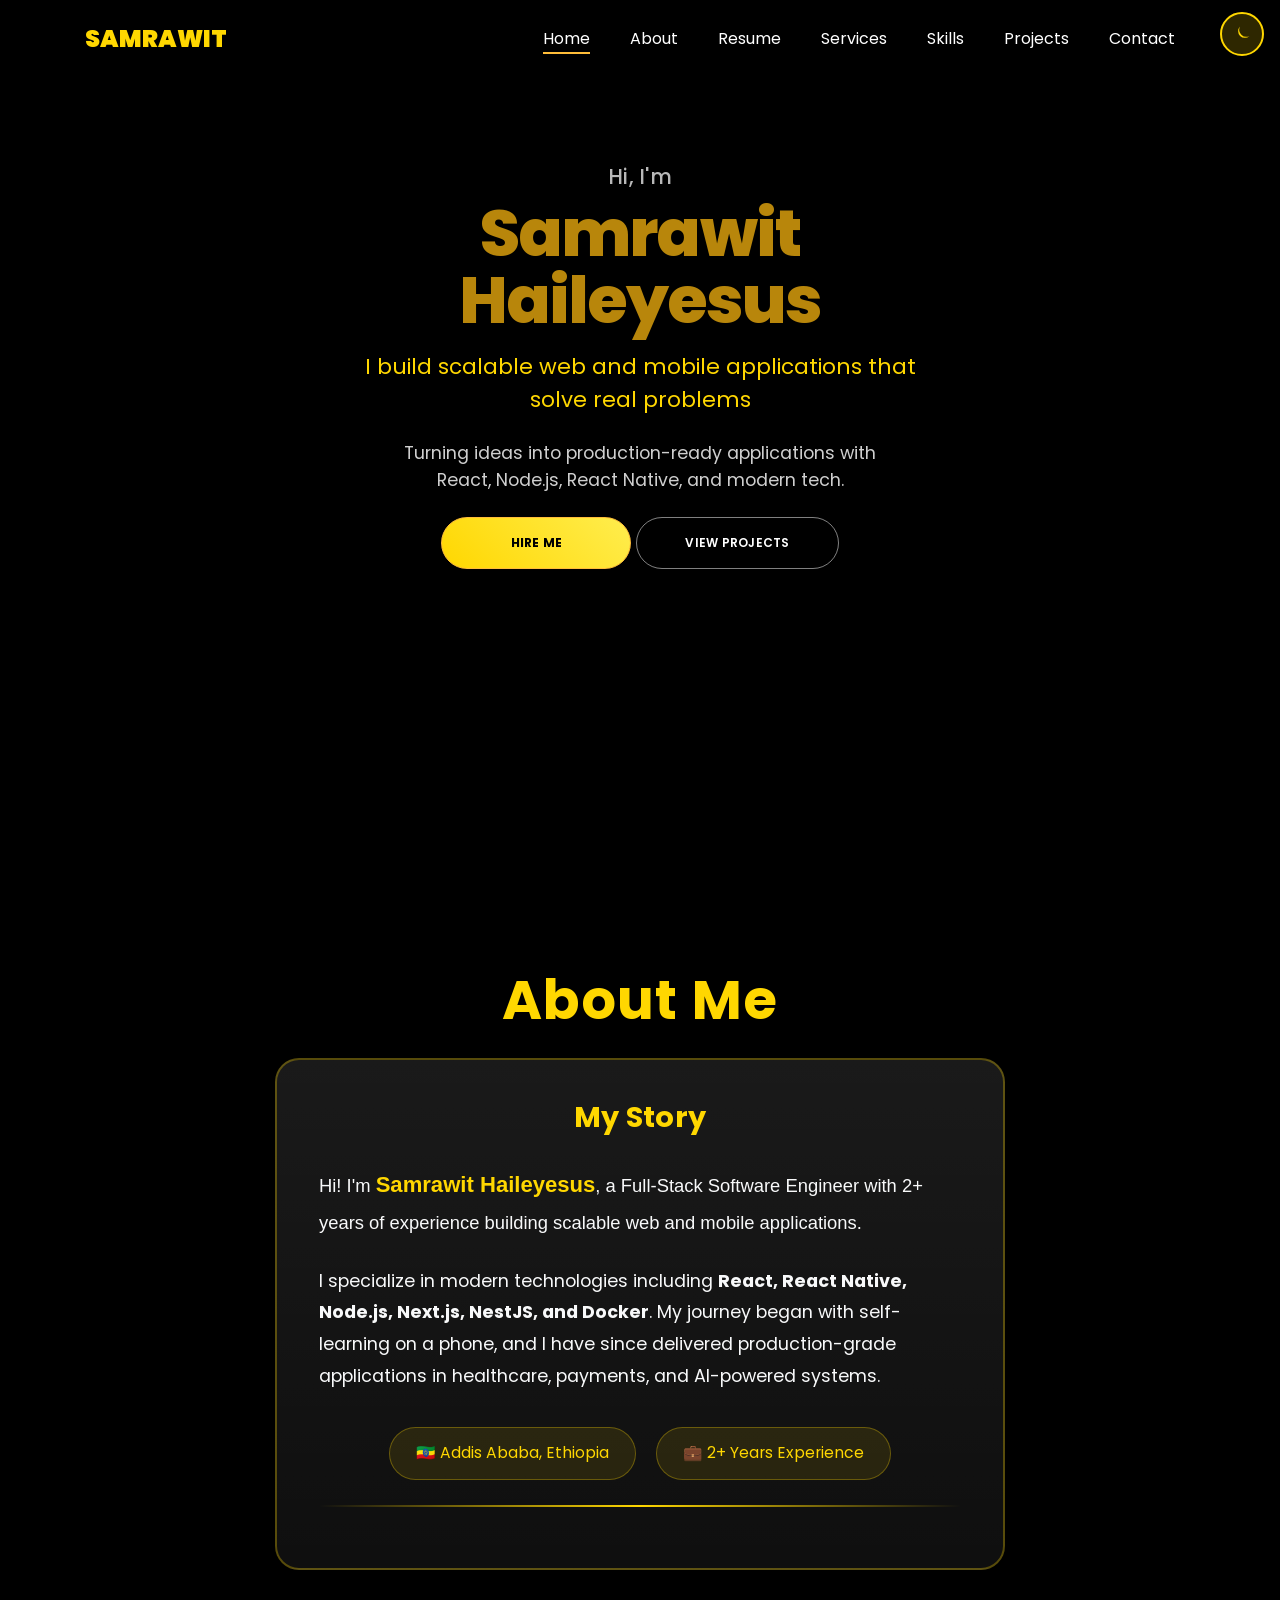
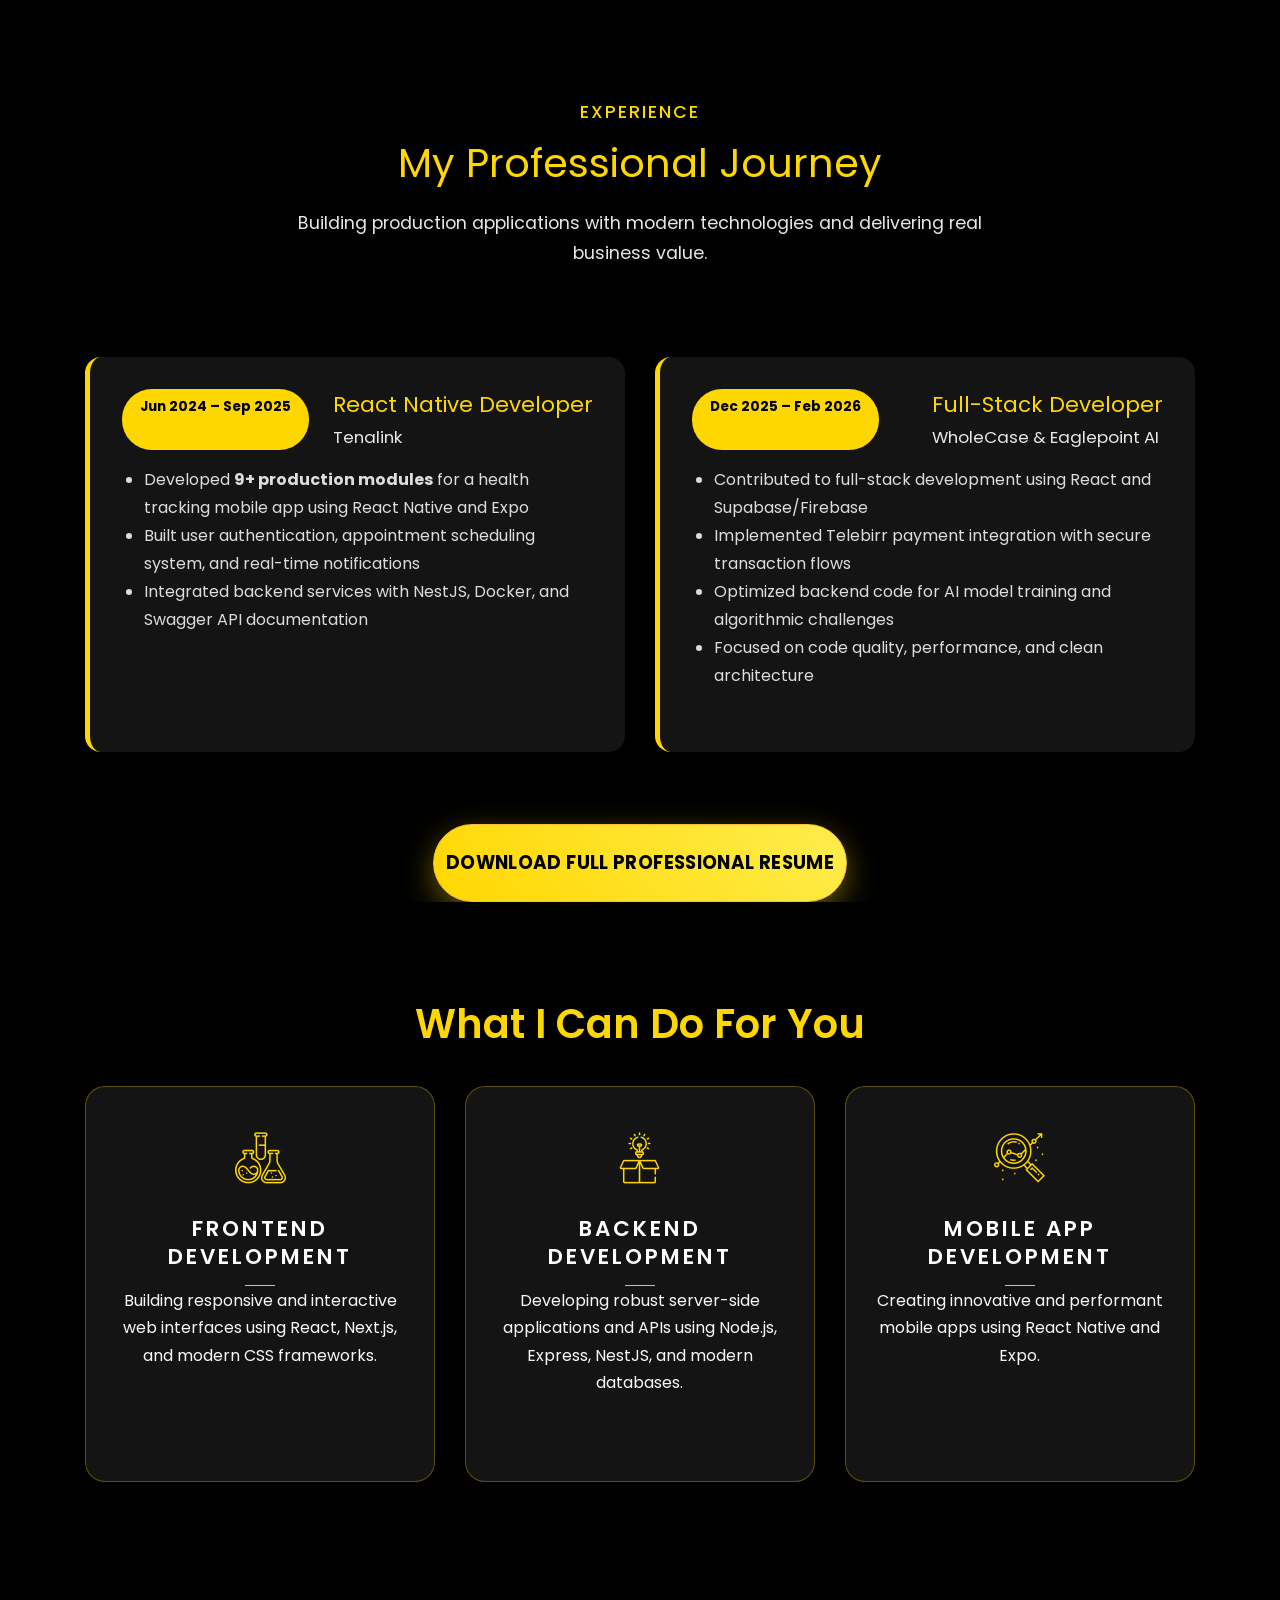
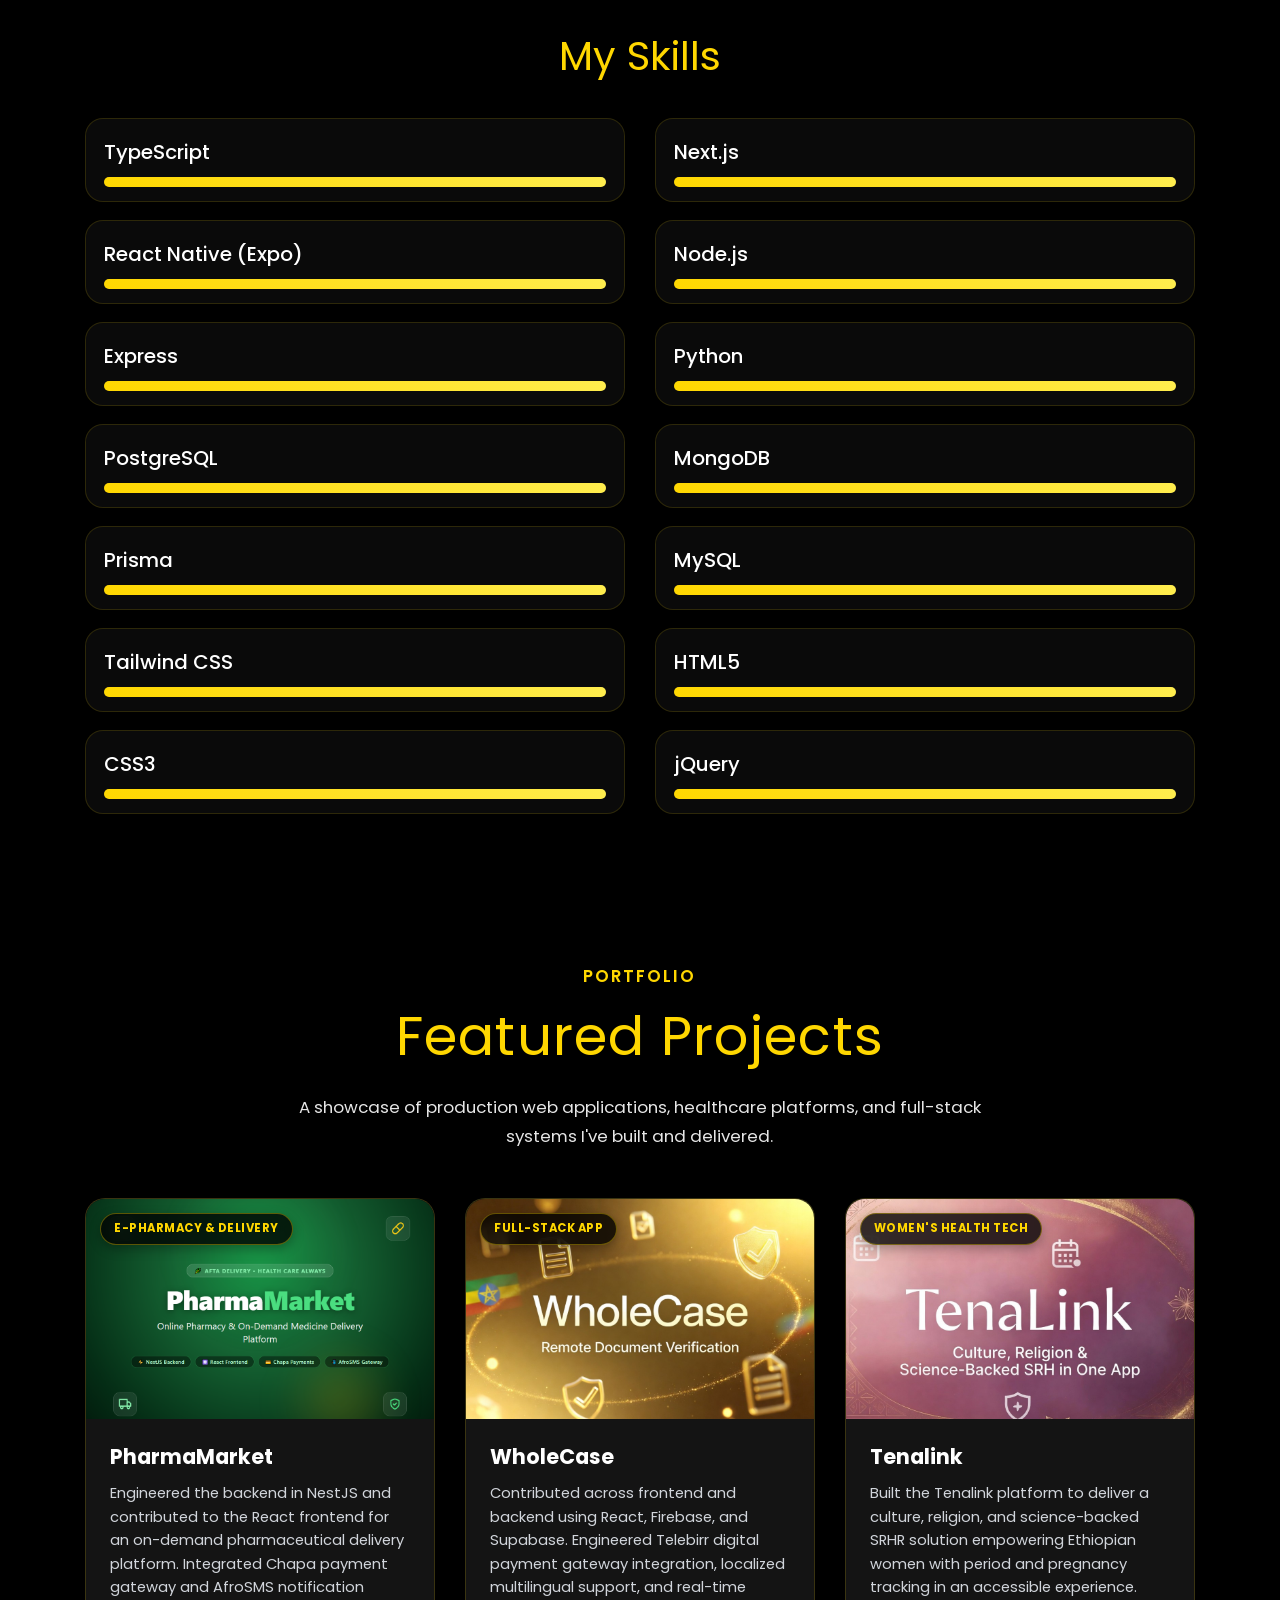
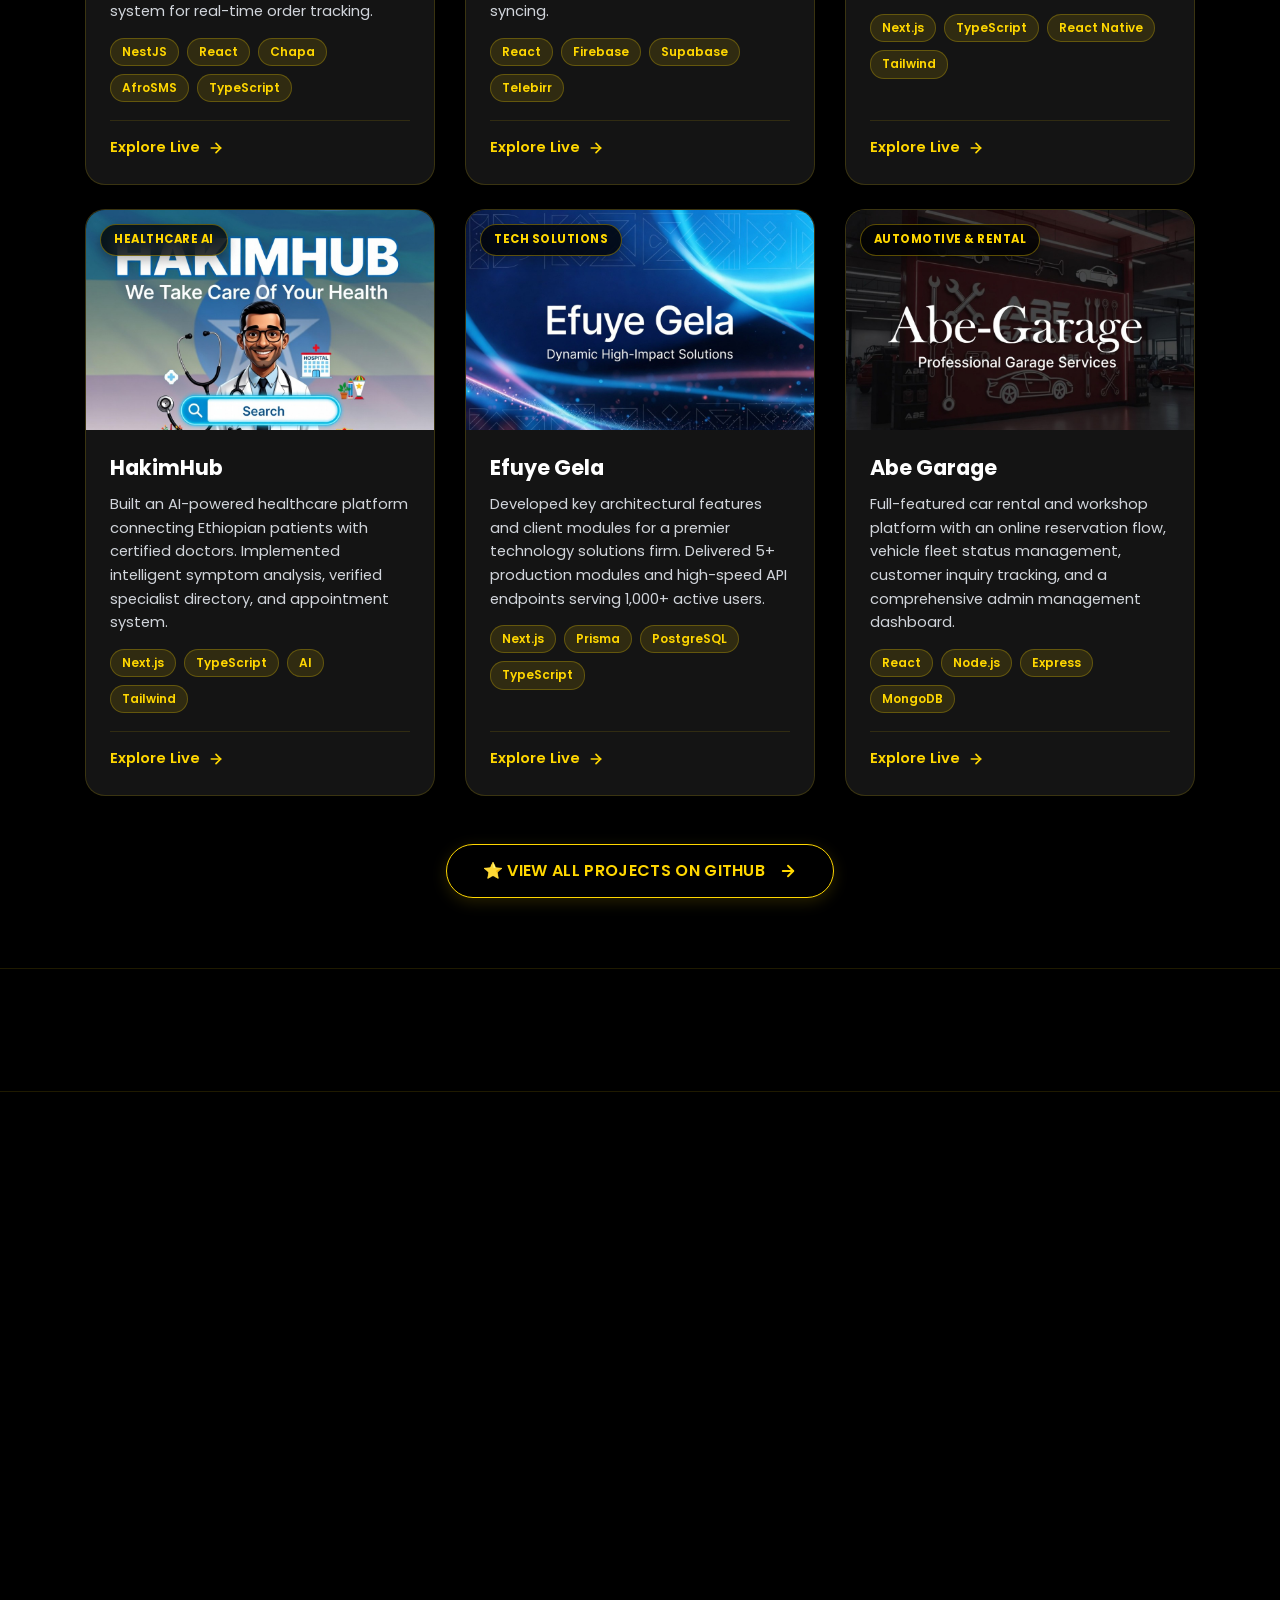
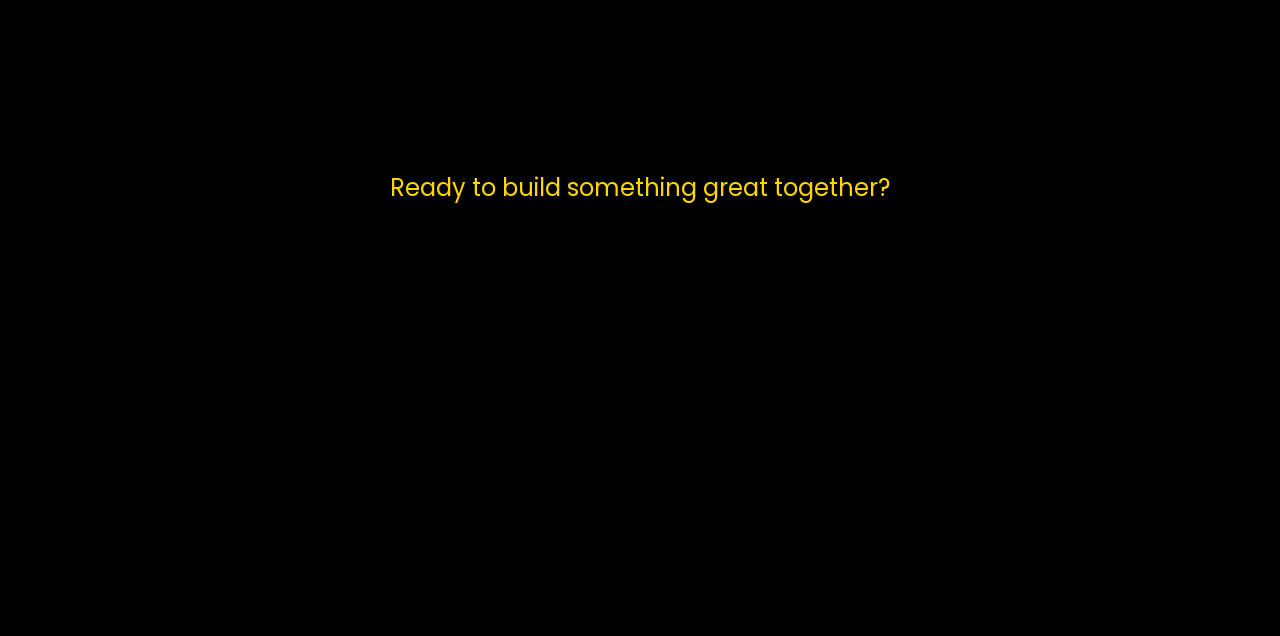
==== commit d777d89a: "Fix mobile header controls and put WholeCase second after PharmaMarket" ====
--- a/index.html
+++ b/index.html
@@ -3,7 +3,7 @@
   <head>
     <title>Samrawit Haileyesus Portfolio</title>
     <meta charset="utf-8">
-    <meta name="viewport" content="width=device-width, initial-scale=1, shrink-to-fit=no">
+    <meta name="viewport" content="width=device-width, initial-scale=1, shrink-to-fit=no, viewport-fit=cover">
     <meta name="description" content="Samrawit Haileyesus - Full-Stack Developer and Mobile App Developer portfolio">
     <meta name="keywords" content="Full-Stack Developer, Mobile App Developer, React, Node.js, React Native, Web Development">
     <meta name="author" content="Samrawit Haileyesus">
@@ -27,19 +27,29 @@
   </head>
   <body data-spy="scroll" data-target=".site-navbar-target" data-offset="300">
 
-     <!-- Theme Toggle Button - Top Left Corner -->
-     <button class="theme-toggle-btn-fixed" id="theme-toggle" type="button" aria-label="Toggle theme">
-       <span class="theme-icon">🌙</span>
-     </button>
-
-
      <nav class="navbar navbar-expand-lg navbar-dark ftco_navbar ftco-navbar-light site-navbar-target" id="ftco-navbar">
      <div class="container">
        <a class="navbar-brand" href="index.html">Samrawit</a>
 
-      <button class="navbar-toggler js-fh5co-nav-toggle fh5co-nav-toggle" type="button" aria-controls="ftco-nav" aria-expanded="false" aria-label="Toggle navigation">
-         <span class="oi oi-menu"></span>
-       </button>
+       <div class="navbar-actions">
+         <button class="theme-toggle-btn-fixed" id="theme-toggle" type="button" aria-label="Switch to light theme">
+           <svg class="theme-icon theme-icon-moon" viewBox="0 0 24 24" aria-hidden="true" focusable="false">
+             <path d="M21 14.3A8.4 8.4 0 0 1 9.7 3 7.2 7.2 0 1 0 21 14.3z"></path>
+           </svg>
+           <svg class="theme-icon theme-icon-sun" viewBox="0 0 24 24" aria-hidden="true" focusable="false">
+             <circle cx="12" cy="12" r="4.2"></circle>
+             <path d="M12 2.5v2.2M12 19.3v2.2M4.7 4.7l1.6 1.6M17.7 17.7l1.6 1.6M2.5 12h2.2M19.3 12h2.2M4.7 19.3l1.6-1.6M17.7 6.3l1.6-1.6" fill="none"></path>
+           </svg>
+         </button>
+
+         <button class="navbar-toggler js-fh5co-nav-toggle fh5co-nav-toggle" type="button" aria-controls="ftco-nav" aria-expanded="false" aria-label="Toggle navigation">
+           <span class="hamburger" aria-hidden="true">
+             <span></span>
+             <span></span>
+             <span></span>
+           </span>
+         </button>
+       </div>
 
 	      <div class="collapse navbar-collapse" id="ftco-nav">
 	        <ul class="navbar-nav nav ml-auto">
@@ -429,7 +439,43 @@
         </div>
       </div>
 
-      <!-- Project 2: Tenalink (Flagship SRHR Health Tech) -->
+      <!-- Project 2: WholeCase (Fintech & Multi-Lingual Web App) -->
+      <div class="col-md-6 col-lg-4 d-flex ftco-animate mb-4">
+        <div class="project-card">
+          <a href="https://whole-case.com/" target="_blank" rel="noopener noreferrer" class="project-card-media" aria-label="Visit WholeCase platform">
+            <img src="images/wholecase-project.png" alt="WholeCase - Multi-service Platform" class="project-card-img">
+            <span class="project-card-badge">Full-Stack App</span>
+            <div class="project-card-hover-overlay">
+              <span class="project-card-view-btn">
+                <span>Live Demo</span>
+                <svg width="15" height="15" viewBox="0 0 24 24" fill="none" stroke="currentColor" stroke-width="2.5" stroke-linecap="round" stroke-linejoin="round"><line x1="7" y1="17" x2="17" y2="7"></line><polyline points="7 7 17 7 17 17"></polyline></svg>
+              </span>
+            </div>
+          </a>
+          <div class="project-card-body">
+            <h3 class="project-card-title">
+              <a href="https://whole-case.com/" target="_blank" rel="noopener noreferrer">WholeCase</a>
+            </h3>
+            <p class="project-card-desc">
+              Contributed across frontend and backend using React, Firebase, and Supabase. Engineered Telebirr digital payment gateway integration, localized multilingual support, and real-time syncing.
+            </p>
+            <div class="project-card-tags">
+              <span class="project-tag">React</span>
+              <span class="project-tag">Firebase</span>
+              <span class="project-tag">Supabase</span>
+              <span class="project-tag">Telebirr</span>
+            </div>
+            <div class="project-card-footer">
+              <a href="https://whole-case.com/" target="_blank" rel="noopener noreferrer" class="project-action-link">
+                <span>Explore Live</span>
+                <svg width="16" height="16" viewBox="0 0 24 24" fill="none" stroke="currentColor" stroke-width="2.5" stroke-linecap="round" stroke-linejoin="round"><line x1="5" y1="12" x2="19" y2="12"></line><polyline points="12 5 19 12 12 19"></polyline></svg>
+              </a>
+            </div>
+          </div>
+        </div>
+      </div>
+
+      <!-- Project 3: Tenalink (Flagship SRHR Health Tech) -->
       <div class="col-md-6 col-lg-4 d-flex ftco-animate mb-4">
         <div class="project-card">
           <a href="https://www.tenalink.org/" target="_blank" rel="noopener noreferrer" class="project-card-media" aria-label="Visit Tenalink website">
@@ -465,7 +511,7 @@
         </div>
       </div>
 
-      <!-- Project 3: HakimHub (Healthcare AI Platform) -->
+      <!-- Project 4: HakimHub (Healthcare AI Platform) -->
       <div class="col-md-6 col-lg-4 d-flex ftco-animate mb-4">
         <div class="project-card">
           <a href="https://hakimhub.app/" target="_blank" rel="noopener noreferrer" class="project-card-media" aria-label="Visit HakimHub healthcare app">
@@ -493,42 +539,6 @@
             </div>
             <div class="project-card-footer">
               <a href="https://hakimhub.app/" target="_blank" rel="noopener noreferrer" class="project-action-link">
-                <span>Explore Live</span>
-                <svg width="16" height="16" viewBox="0 0 24 24" fill="none" stroke="currentColor" stroke-width="2.5" stroke-linecap="round" stroke-linejoin="round"><line x1="5" y1="12" x2="19" y2="12"></line><polyline points="12 5 19 12 12 19"></polyline></svg>
-              </a>
-            </div>
-          </div>
-        </div>
-      </div>
-
-      <!-- Project 4: WholeCase (Fintech & Multi-Lingual Web App) -->
-      <div class="col-md-6 col-lg-4 d-flex ftco-animate mb-4">
-        <div class="project-card">
-          <a href="https://whole-case.com/" target="_blank" rel="noopener noreferrer" class="project-card-media" aria-label="Visit WholeCase platform">
-            <img src="images/wholecase-project.png" alt="WholeCase - Multi-service Platform" class="project-card-img">
-            <span class="project-card-badge">Full-Stack App</span>
-            <div class="project-card-hover-overlay">
-              <span class="project-card-view-btn">
-                <span>Live Demo</span>
-                <svg width="15" height="15" viewBox="0 0 24 24" fill="none" stroke="currentColor" stroke-width="2.5" stroke-linecap="round" stroke-linejoin="round"><line x1="7" y1="17" x2="17" y2="7"></line><polyline points="7 7 17 7 17 17"></polyline></svg>
-              </span>
-            </div>
-          </a>
-          <div class="project-card-body">
-            <h3 class="project-card-title">
-              <a href="https://whole-case.com/" target="_blank" rel="noopener noreferrer">WholeCase</a>
-            </h3>
-            <p class="project-card-desc">
-              Contributed across frontend and backend using React, Firebase, and Supabase. Engineered Telebirr digital payment gateway integration, localized multilingual support, and real-time syncing.
-            </p>
-            <div class="project-card-tags">
-              <span class="project-tag">React</span>
-              <span class="project-tag">Firebase</span>
-              <span class="project-tag">Supabase</span>
-              <span class="project-tag">Telebirr</span>
-            </div>
-            <div class="project-card-footer">
-              <a href="https://whole-case.com/" target="_blank" rel="noopener noreferrer" class="project-action-link">
                 <span>Explore Live</span>
                 <svg width="16" height="16" viewBox="0 0 24 24" fill="none" stroke="currentColor" stroke-width="2.5" stroke-linecap="round" stroke-linejoin="round"><line x1="5" y1="12" x2="19" y2="12"></line><polyline points="12 5 19 12 12 19"></polyline></svg>
               </a>
@@ -890,41 +900,217 @@
     filter: brightness(1.2);
   }
 
+  /* Header actions stay on screen in the top-right */
+  .navbar-actions {
+    display: flex;
+    align-items: center;
+    justify-content: flex-end;
+    gap: 8px;
+    position: fixed !important;
+    top: 12px !important;
+    right: 16px !important;
+    left: auto !important;
+    margin: 0 !important;
+    z-index: 4000 !important;
+    flex-shrink: 0;
+    transform: none !important;
+  }
+
+  #ftco-navbar .container {
+    width: 100% !important;
+    max-width: 1140px !important;
+    display: flex;
+    align-items: center;
+    flex-wrap: wrap;
+  }
+
   /* Theme Toggle Button */
   .theme-toggle-btn-fixed {
-    position: fixed;
-    top: 20px;
-    right: 20px;
-    background: rgba(255, 215, 0, 0.2);
+    position: relative;
+    top: auto;
+    right: auto;
+    background: rgba(255, 215, 0, 0.18);
     border: 2px solid #ffd700;
     border-radius: 50%;
-    width: 50px;
-    height: 50px;
-    display: flex;
+    width: 44px;
+    height: 44px;
+    min-width: 44px;
+    min-height: 44px;
+    display: inline-flex;
     align-items: center;
     justify-content: center;
     cursor: pointer;
-    transition: all 0.3s ease;
-    font-size: 1.5rem;
-    z-index: 1000;
+    transition: background 0.25s ease, border-color 0.25s ease, transform 0.25s ease, box-shadow 0.25s ease;
+    z-index: 2101;
+    padding: 0;
+    -webkit-tap-highlight-color: transparent;
+    touch-action: manipulation;
+    appearance: none;
+    -webkit-appearance: none;
   }
 
   .theme-toggle-btn-fixed:hover,
   .theme-toggle-btn-fixed:active,
   .theme-toggle-btn-fixed:focus {
     background: rgba(255, 215, 0, 0.3);
-    transform: scale(1.05);
+    transform: none;
     outline: none;
   }
 
-  /* Better touch interaction for mobile */
-  .theme-toggle-btn-fixed {
+  .theme-toggle-btn-fixed:focus-visible {
+    box-shadow: 0 0 0 3px rgba(255, 215, 0, 0.35);
+  }
+
+  .theme-icon {
+    width: 20px;
+    height: 20px;
+    display: none;
+    pointer-events: none;
+    flex-shrink: 0;
+  }
+
+  .theme-icon-moon {
+    display: block !important;
+    fill: #ffd700;
+  }
+
+  .theme-icon-sun {
+    display: none !important;
+    fill: none;
+    stroke: #b8860b;
+    stroke-width: 1.8;
+    stroke-linecap: round;
+  }
+
+  .theme-icon-sun circle {
+    fill: #b8860b;
+    stroke: none;
+  }
+
+  .light-theme .theme-icon-moon {
+    display: none !important;
+  }
+
+  .light-theme .theme-icon-sun {
+    display: block !important;
+  }
+
+  /* CSS hamburger that turns into an X */
+  .navbar-toggler {
+    width: 44px;
+    height: 44px;
+    min-width: 44px;
+    min-height: 44px;
+    padding: 0 !important;
+    margin: 0 !important;
+    border-radius: 12px;
+    display: none;
+    align-items: center;
+    justify-content: center;
+    cursor: pointer;
+    border: 1px solid rgba(255, 215, 0, 0.5) !important;
+    background: rgba(0, 0, 0, 0.35) !important;
+    z-index: 2101;
     -webkit-tap-highlight-color: transparent;
     touch-action: manipulation;
   }
 
-  .theme-icon {
-    transition: transform 0.3s ease;
+  .navbar-toggler .hamburger,
+  .navbar-toggler .hamburger span {
+    pointer-events: none;
+  }
+
+  #ftco-navbar.ftco-navbar-light .navbar-toggler,
+  #ftco-navbar.ftco-navbar-light.scrolled .navbar-toggler {
+    width: 44px !important;
+    height: 44px !important;
+    min-width: 44px !important;
+    min-height: 44px !important;
+    padding: 0 !important;
+    margin: 0 !important;
+    letter-spacing: 0 !important;
+    font-size: 0 !important;
+    line-height: 1 !important;
+    text-transform: none !important;
+  }
+
+  .hamburger {
+    position: relative;
+    display: block;
+    width: 18px;
+    height: 14px;
+  }
+
+  .hamburger span {
+    position: absolute;
+    left: 0;
+    width: 100%;
+    height: 2px;
+    border-radius: 2px;
+    background: #ffffff;
+    transition: transform 0.25s ease, opacity 0.25s ease, top 0.25s ease;
+  }
+
+  .hamburger span:nth-child(1) { top: 0; }
+  .hamburger span:nth-child(2) { top: 6px; }
+  .hamburger span:nth-child(3) { top: 12px; }
+
+  .navbar-toggler[aria-expanded="true"] .hamburger span:nth-child(1) {
+    top: 6px;
+    transform: rotate(45deg);
+  }
+
+  .navbar-toggler[aria-expanded="true"] .hamburger span:nth-child(2) {
+    opacity: 0;
+  }
+
+  .navbar-toggler[aria-expanded="true"] .hamburger span:nth-child(3) {
+    top: 6px;
+    transform: rotate(-45deg);
+  }
+
+  @media (min-width: 992px) {
+    #ftco-navbar .navbar-brand {
+      order: 1;
+    }
+
+    #ftco-navbar .navbar-collapse {
+      order: 2;
+      flex-grow: 1;
+    }
+
+    #ftco-navbar .navbar-actions {
+      top: 16px;
+      right: 20px;
+    }
+
+    .navbar-toggler {
+      display: none !important;
+    }
+  }
+
+  @media (max-width: 991.98px) {
+    .navbar-toggler {
+      display: inline-flex !important;
+      align-items: center !important;
+      justify-content: center !important;
+    }
+
+    #ftco-navbar .container {
+      flex-wrap: nowrap !important;
+      justify-content: space-between !important;
+    }
+
+    #ftco-navbar .navbar-actions {
+      top: 10px;
+      right: 10px;
+    }
+
+    #ftco-navbar .theme-toggle-btn-fixed {
+      display: inline-flex !important;
+      visibility: visible !important;
+      opacity: 1 !important;
+    }
   }
 
   /* CSS Variables for Theme */
@@ -1073,60 +1259,39 @@
     color: #007bff !important;
   }
 
-  /*
-   * Hamburger: dark theme = white icon (style.css uses dark gray when .scrolled — invisible on black bar).
-   * Light theme = dark icon on light navbar.
-   */
   body:not(.light-theme) .ftco-navbar-light .navbar-toggler,
   body:not(.light-theme) .ftco-navbar-light.scrolled .navbar-toggler {
     color: #ffffff !important;
-    border: 1px solid rgba(255, 255, 255, 0.45) !important;
-    background: rgba(0, 0, 0, 0.25) !important;
-  }
-
-  body:not(.light-theme) .ftco-navbar-light .navbar-toggler .oi,
-  body:not(.light-theme) .ftco-navbar-light .navbar-toggler .oi-menu {
-    color: #ffffff !important;
+    border: 1px solid rgba(255, 215, 0, 0.5) !important;
+    background: rgba(0, 0, 0, 0.35) !important;
+  }
+
+  body:not(.light-theme) .hamburger span {
+    background: #ffffff !important;
   }
 
   body:not(.light-theme) .ftco-navbar-light .navbar-toggler:hover,
   body:not(.light-theme) .ftco-navbar-light .navbar-toggler:focus {
-    color: #ffd700 !important;
-    border-color: rgba(255, 215, 0, 0.75) !important;
-    background: rgba(0, 0, 0, 0.45) !important;
-  }
-
-  /* Hamburger icon fix for light mode */
-  .light-theme .navbar-toggler {
-    color: #212529 !important;
-    border-color: #212529 !important;
-  }
-
-  .light-theme .oi {
-    color: #212529 !important;
-  }
-
-  .light-theme .navbar-toggler {
-    border-color: rgba(0, 0, 0, 0.6) !important;
-    background: rgba(255, 255, 255, 0.95) !important;
-    border-width: 2px !important;
-    box-shadow: 0 2px 8px rgba(0, 0, 0, 0.15) !important;
-  }
-
+    border-color: rgba(255, 215, 0, 0.85) !important;
+    background: rgba(0, 0, 0, 0.5) !important;
+  }
+
+  .light-theme .navbar-toggler,
   .light-theme .ftco-navbar-light.scrolled .navbar-toggler {
     color: #212529 !important;
-    border-color: rgba(0, 0, 0, 0.45) !important;
-    background: rgba(255, 255, 255, 0.95) !important;
-  }
-
-  .light-theme .navbar-toggler:hover {
-    background: rgba(255, 255, 255, 1) !important;
-    border-color: rgba(0, 0, 0, 0.8) !important;
-    box-shadow: 0 4px 12px rgba(0, 0, 0, 0.25) !important;
-  }
-
-  .light-theme .navbar-toggler-icon {
-    background-image: url("data:image/svg+xml,%3csvg xmlns='http://www.w3.org/2000/svg' width='30' height='30' viewBox='0 0 30 30'%3e%3cpath stroke='rgba%280, 0, 0, 0.8%29' stroke-linecap='round' stroke-miterlimit='10' stroke-width='2.5' d='M4 7h22M4 15h22M4 23h22'/%3e%3c/svg%3e") !important;
+    border-color: rgba(184, 134, 11, 0.55) !important;
+    background: rgba(255, 255, 255, 0.98) !important;
+    box-shadow: 0 2px 8px rgba(0, 0, 0, 0.12) !important;
+  }
+
+  .light-theme .hamburger span {
+    background: #212529 !important;
+  }
+
+  .light-theme .navbar-toggler:hover,
+  .light-theme .navbar-toggler:focus {
+    background: #ffffff !important;
+    border-color: #8b6914 !important;
   }
 
   /* Light Theme Text Color Fixes */
@@ -1190,17 +1355,22 @@
   }
 
   /* Mobile navbar brand responsive */
-  @media (max-width: 991px) {
+  @media (max-width: 991.98px) {
     .navbar-brand {
-      font-size: 1.5rem;
-      margin-left: 10px;
+      font-size: 1.35rem;
+      margin-left: 0;
+      padding-right: 8px;
+      max-width: calc(100% - 108px);
+      overflow: hidden;
+      text-overflow: ellipsis;
+      white-space: nowrap;
     }
   }
 
   @media (max-width: 576px) {
     .navbar-brand {
-      font-size: 1.3rem;
-      margin-left: 5px;
+      font-size: 1.2rem;
+      margin-left: 0;
     }
   }
 
@@ -1370,52 +1540,81 @@
     filter: brightness(1.2) hue-rotate(30deg);
   }
 
-  /* Light theme toggle button */
   .light-theme .theme-toggle-btn-fixed {
-    background: rgba(255, 255, 255, 0.95) !important;
+    background: rgba(255, 255, 255, 0.98) !important;
     border-color: #b8860b !important;
-    border-width: 3px !important;
-    box-shadow: 0 4px 12px rgba(0, 0, 0, 0.15) !important;
-  }
-
-  .light-theme .theme-toggle-btn-fixed:hover {
-    background: rgba(255, 255, 255, 1) !important;
+    box-shadow: 0 2px 8px rgba(0, 0, 0, 0.12) !important;
+  }
+
+  .light-theme .theme-toggle-btn-fixed,
+  .light-theme .theme-toggle-btn-fixed *,
+  .light-theme .navbar-toggler,
+  .light-theme .navbar-toggler * {
+    color: unset !important;
+  }
+
+  .light-theme .theme-toggle-btn-fixed:hover,
+  .light-theme .theme-toggle-btn-fixed:focus {
+    background: #ffffff !important;
     border-color: #8b6914 !important;
-    box-shadow: 0 6px 16px rgba(0, 0, 0, 0.25) !important;
-    color: #8b6914 !important;
-  }
-
-  .light-theme .theme-icon {
-    color: #b8860b !important;
-    text-shadow: 0 1px 2px rgba(0, 0, 0, 0.3) !important;
   }
 
   /* Contact section responsive adjustments for 4 items */
-  @media (max-width: 991px) {
+  @media (max-width: 991.98px) {
     .contact-info .col-md-6 {
       margin-bottom: 20px;
     }
   }
 
-  /* Extra small mobile devices */
   @media (max-width: 360px) {
-    .theme-toggle-btn-fixed {
-      width: 40px;
-      height: 40px;
-      font-size: 1.1rem;
-      top: 8px;
-      right: 8px;
+    .navbar-brand {
+      font-size: 1.15rem !important;
     }
   }
 
   /* Improved mobile navbar spacing */
-  @media (max-width: 991px) {
-    .navbar {
-      padding: 1rem 0;
-    }
-    
+  @media (max-width: 991.98px) {
+    #ftco-navbar.navbar,
+    #ftco-navbar.ftco-navbar-light,
+    #ftco-navbar.ftco-navbar-light.scrolled {
+      padding: calc(8px + env(safe-area-inset-top, 0px)) 0 8px !important;
+      min-height: 64px;
+      width: 100% !important;
+      max-width: 100% !important;
+      left: 0 !important;
+      right: 0 !important;
+      box-sizing: border-box !important;
+    }
+
+    #ftco-navbar .container {
+      width: 100% !important;
+      max-width: 100% !important;
+      margin-left: 0 !important;
+      margin-right: 0 !important;
+      padding-left: 10px !important;
+      padding-right: 10px !important;
+      flex-wrap: nowrap !important;
+      justify-content: space-between !important;
+      align-items: center !important;
+      box-sizing: border-box !important;
+    }
+
+    #ftco-navbar #ftco-nav.navbar-collapse {
+      position: fixed !important;
+      top: 64px !important;
+      right: 0 !important;
+      left: auto !important;
+      width: min(320px, 86vw) !important;
+      height: calc(100vh - 64px) !important;
+    }
+
     .navbar-brand {
-      font-size: 1.6rem;
+      font-size: 1.25rem;
+      margin-right: 8px;
+      flex: 1 1 auto;
+      min-width: 0;
+      max-width: calc(100vw - 120px);
+      padding-right: 0;
     }
   }
 
@@ -1480,7 +1679,7 @@
   }
 
   /* Ensure all text elements have proper contrast in light mode */
-  .light-theme * {
+  .light-theme *:not(.theme-toggle-btn-fixed):not(.theme-icon):not(.navbar-toggler):not(.hamburger) {
     color: inherit !important;
   }
 
@@ -1504,14 +1703,22 @@
   }
 
   /* Mobile Navigation Improvements */
-  @media (max-width: 991px) {
+  @media (max-width: 991.98px) {
     /* Leave the drawer strip uncovered so taps always hit links (not the dim layer) */
+    html, body {
+      overflow-x: hidden;
+    }
+
+    .navbar-actions {
+      z-index: 4000 !important;
+    }
+
     .mobile-menu-backdrop {
       position: fixed;
-      top: 0;
+      top: 64px;
       bottom: 0;
       left: 0;
-      right: min(320px, 84vw);
+      right: min(320px, 86vw);
       background: rgba(0, 0, 0, 0.45);
       opacity: 0;
       visibility: hidden;
@@ -1536,16 +1743,17 @@
     }
 
     .navbar-nav {
-      background: rgba(0, 0, 0, 0.95);
-      padding: 96px 22px 28px;
+      background: rgba(0, 0, 0, 0.96);
+      padding: 20px 18px 32px;
       border-radius: 0;
       margin-top: 0;
       margin-right: 0;
       backdrop-filter: blur(10px);
       max-width: 100%;
       width: 100%;
-      min-height: 100vh;
+      min-height: calc(100vh - 64px);
       overflow-y: auto;
+      -webkit-overflow-scrolling: touch;
     }
 
     .navbar-nav .nav-item {
@@ -1563,6 +1771,9 @@
       cursor: pointer;
       touch-action: manipulation;
       -webkit-tap-highlight-color: transparent;
+      min-height: 44px;
+      display: flex;
+      align-items: center;
     }
 
     .navbar-nav .nav-link:hover {
@@ -1571,11 +1782,12 @@
     }
 
     .navbar-collapse {
-      position: fixed;
-      top: 0;
+      position: fixed !important;
+      top: 64px;
       right: 0;
-      width: min(320px, 84vw);
-      height: 100vh;
+      left: auto;
+      width: min(320px, 86vw);
+      height: calc(100vh - 64px);
       padding-top: 0;
       z-index: 1200;
       display: block !important;
@@ -1596,7 +1808,7 @@
     }
 
     .navbar-collapse.collapsing {
-      height: 100vh !important;
+      height: calc(100vh - 64px) !important;
       transition: transform 0.3s ease, opacity 0.3s ease !important;
     }
 
@@ -1633,66 +1845,13 @@
     }
   }
 
-  /* Responsive theme toggle */
   @media (max-width: 768px) {
+    .theme-toggle-btn-fixed,
     .navbar-toggler {
-      position: relative;
-      z-index: 2002;
-      margin-right: 0;
-      margin-top: 10px;
-    }
-
-    .theme-toggle-btn-fixed {
-      width: 40px;
-      height: 40px;
-      font-size: 1rem;
-      top: 18px;
-      right: 72px;
-      border-width: 2px;
-      z-index: 2001;
-      background: rgba(0, 0, 0, 0.72);
-      box-shadow: 0 8px 24px rgba(0, 0, 0, 0.24);
-    }
-
-    .light-theme .theme-toggle-btn-fixed {
-      background: rgba(255, 255, 255, 0.98) !important;
-      box-shadow: 0 8px 24px rgba(0, 0, 0, 0.16) !important;
-    }
-  }
-
-  @media (max-width: 576px) {
-    .theme-toggle-btn-fixed {
-      width: 38px;
-      height: 38px;
-      font-size: 0.95rem;
-      top: 17px;
-      right: 66px;
-      border-width: 2px;
-      z-index: 2001;
-    }
-  }
-
-  @media (max-width: 480px) {
-    .theme-toggle-btn-fixed {
-      width: 36px;
-      height: 36px;
-      font-size: 0.9rem;
-      top: 15px;
-      right: 60px;
-      border-width: 2px;
-      z-index: 2001;
-    }
-  }
-
-  @media (max-width: 360px) {
-    .theme-toggle-btn-fixed {
-      width: 34px;
-      height: 34px;
-      font-size: 0.85rem;
-      top: 13px;
-      right: 56px;
-      border-width: 2px;
-      z-index: 2001;
+      width: 44px;
+      height: 44px;
+      min-width: 44px;
+      min-height: 44px;
     }
   }
 
@@ -1932,15 +2091,16 @@
 
   @media (max-width: 767.98px) {
     #home-section .text {
-      padding: 0 8px;
+      padding: 0 18px;
     }
 
     #home-section h1 {
-      font-size: 1.85rem !important;
+      font-size: 1.7rem !important;
     }
 
     #home-section h2 {
-      font-size: 1.08rem !important;
+      font-size: 1rem !important;
+      padding: 0 4px;
     }
 
     #home-section h1 .hero-intro {
@@ -1949,8 +2109,15 @@
     }
 
     #home-section h1 .hero-name {
-      font-size: 2.25rem !important;
-      line-height: 1.05;
+      font-size: 1.7rem !important;
+      line-height: 1.15;
+      overflow-wrap: anywhere;
+      word-break: break-word;
+    }
+
+    #home-section p {
+      font-size: 0.95rem !important;
+      padding: 0 4px;
     }
 
     #home-section .btn,
@@ -1983,6 +2150,22 @@
     .ftco-hireme h2 {
       font-size: 2.05rem !important;
     }
+
+    img,
+    video,
+    iframe {
+      max-width: 100%;
+      height: auto;
+    }
+
+    .navbar-actions {
+      gap: 6px;
+    }
+  }
+
+  html, body {
+    max-width: 100%;
+    overflow-x: hidden;
   }
 </style>
 
@@ -2160,62 +2343,38 @@
     // Theme toggle functionality
     document.addEventListener('DOMContentLoaded', function() {
       const themeToggle = document.getElementById('theme-toggle');
-      const themeIcon = document.querySelector('.theme-icon');
       const body = document.body;
 
-      // Check for saved theme preference or default to dark
+      function applyTheme(theme) {
+        const isLight = theme === 'light';
+        body.classList.toggle('light-theme', isLight);
+        if (themeToggle) {
+          themeToggle.setAttribute('aria-label', isLight ? 'Switch to dark theme' : 'Switch to light theme');
+        }
+        localStorage.setItem('theme', theme);
+      }
+
       const savedTheme = localStorage.getItem('theme') || 'dark';
-
-      // Apply the saved theme
-      if (savedTheme === 'light') {
-        body.classList.add('light-theme');
-        themeIcon.textContent = '☀️';
-      } else {
-        body.classList.remove('light-theme');
-        themeIcon.textContent = '🌙';
+      applyTheme(savedTheme);
+
+      if (themeToggle) {
+        themeToggle.addEventListener('click', function(e) {
+          e.preventDefault();
+          e.stopPropagation();
+          const nextTheme = body.classList.contains('light-theme') ? 'dark' : 'light';
+          applyTheme(nextTheme);
+        });
       }
 
-      // Toggle theme on button click
-      themeToggle.addEventListener('click', function() {
-        if (body.classList.contains('light-theme')) {
-          // Switch to dark theme
-          body.classList.remove('light-theme');
-          themeIcon.textContent = '🌙';
-          localStorage.setItem('theme', 'dark');
-        } else {
-          // Switch to light theme
-          body.classList.add('light-theme');
-          themeIcon.textContent = '☀️';
-          localStorage.setItem('theme', 'light');
-        }
-
-        // Add a nice animation effect
-        themeToggle.style.transform = 'rotate(360deg)';
-        setTimeout(() => {
-          themeToggle.style.transform = 'rotate(0deg)';
-        }, 300);
-      });
-
-      // Optional: Auto-detect user's system theme preference
       if (window.matchMedia && window.matchMedia('(prefers-color-scheme: light)').matches && !localStorage.getItem('theme')) {
-        body.classList.add('light-theme');
-        themeIcon.textContent = '☀️';
-        localStorage.setItem('theme', 'light');
+        applyTheme('light');
       }
 
-      // Listen for system theme changes
       window.matchMedia('(prefers-color-scheme: light)').addEventListener('change', function(e) {
         if (!localStorage.getItem('theme')) {
-          if (e.matches) {
-            body.classList.add('light-theme');
-            themeIcon.textContent = '☀️';
-          } else {
-            body.classList.remove('light-theme');
-            themeIcon.textContent = '🌙';
-          }
+          applyTheme(e.matches ? 'light' : 'dark');
         }
       });
-
     });
 
     $(function() {
@@ -2278,6 +2437,12 @@
         }
       });
 
+      $(document).on('keydown', function(e) {
+        if (e.key === 'Escape') {
+          closeMobileMenu();
+        }
+      });
+
       $(document).on('click', function(e) {
         if ($(window).width() < 992 && !$(e.target).closest('#ftco-navbar, #mobile-menu-backdrop').length) {
           closeMobileMenu();
